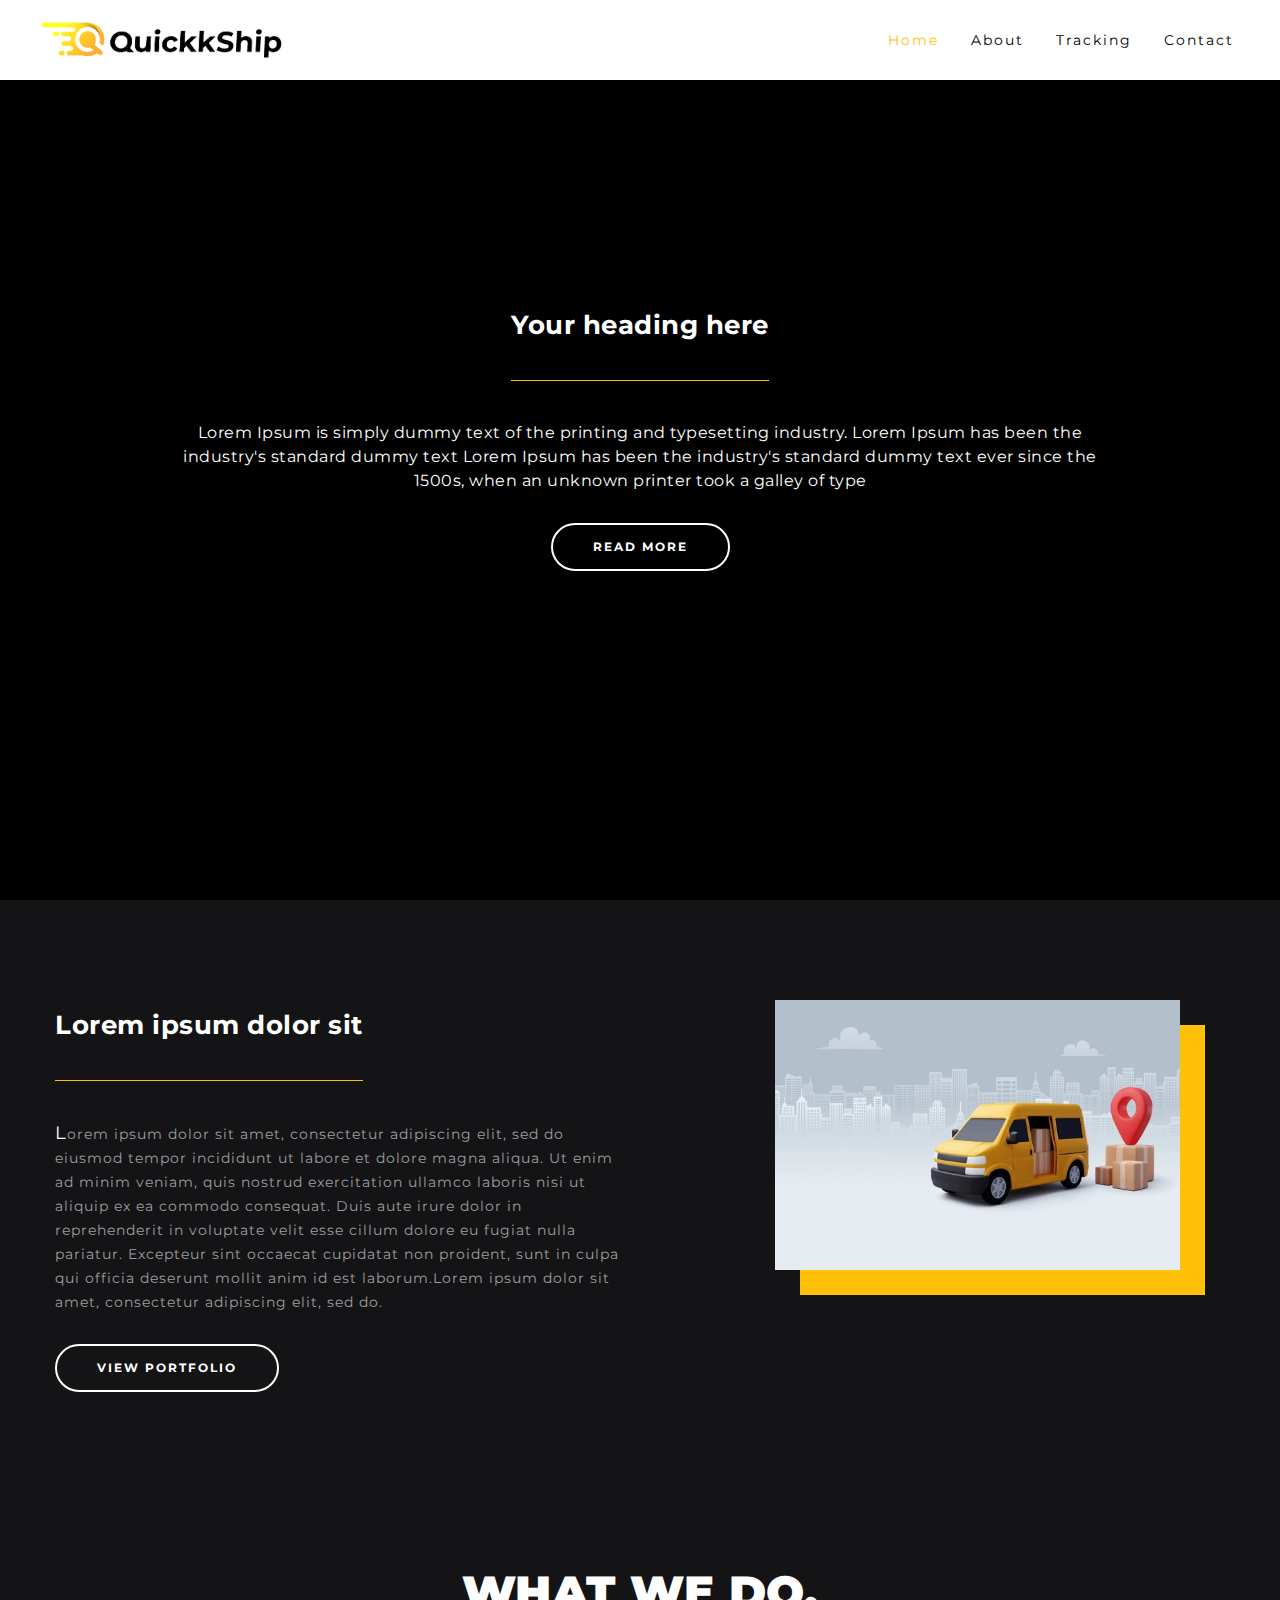
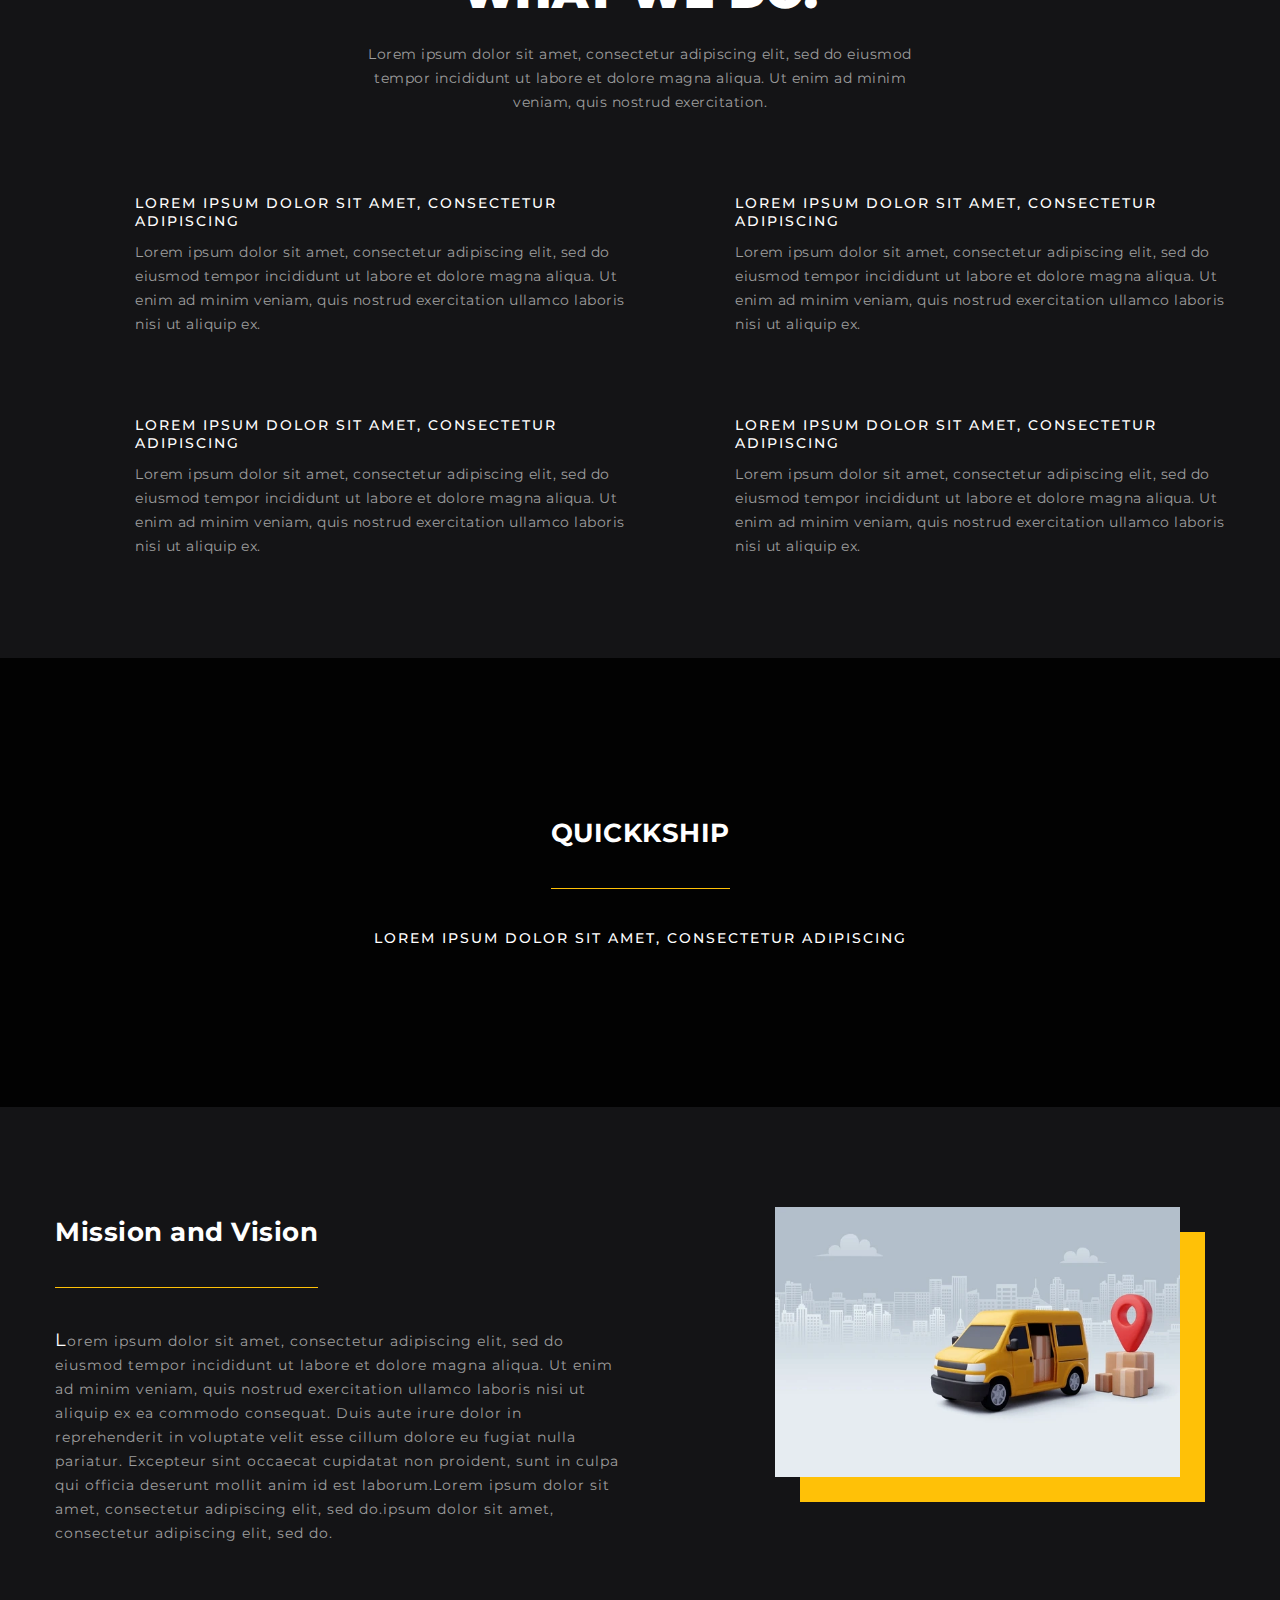
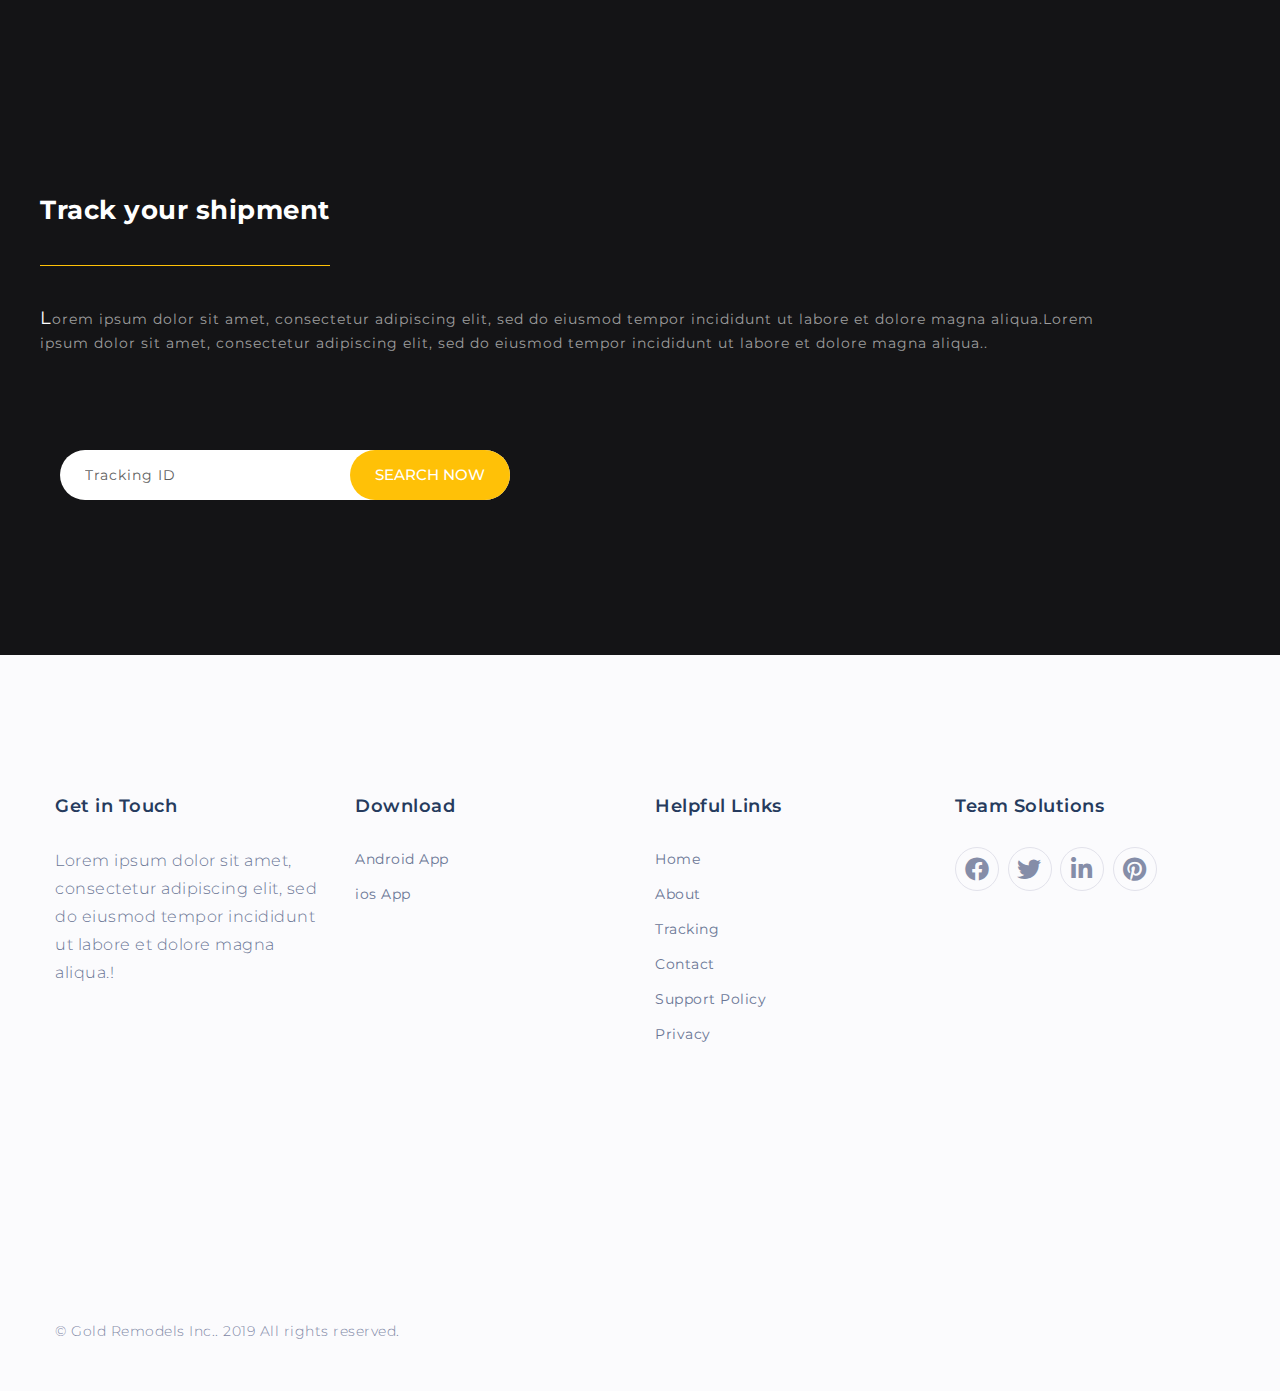
==== index.html @ 37277b3c "Add files via upload" ====
<!DOCTYPE html>
<!--[if (gte IE 9)|!(IE)]><!-->
<html lang="en">
<!--<![endif]-->
<head>
	<meta http-equiv="Content-Type" content="text/html; charset=UTF-8"/>
  <!-- =====  BASIC PAGE NEEDS  ===== -->
  <title>Huzaifa Shakeel</title>
	<link rel="canonical" href="https://html.lionode.com" />
  <!-- =====  SEO MATE  ===== -->
  <meta http-equiv="X-UA-Compatible" content="IE=edge" />
  <meta name="description" content="">
  <meta name="keywords" content="">
  <meta name="distribution" content="global">
  <meta name="revisit-after" content="2 Days">
  <meta name="robots" content="ALL">
  <meta name="rating" content="8 YEARS">
  <meta name="Language" content="en-us">
  <meta name="GOOGLEBOT" content="NOARCHIVE">
  <!-- =====  MOBILE SPECIFICATION  ===== -->
  <meta name="viewport" content="width=device-width, initial-scale=1, maximum-scale=1">
  <meta name="viewport" content="width=device-width">
  <!-- =====  CSS  ===== -->
  <link rel="stylesheet" href="https://cdnjs.cloudflare.com/ajax/libs/font-awesome/6.0.0-beta3/css/all.min.css">
  <link rel="stylesheet" type="text/css" href="jobado/layout/css/font-awesome.min.css" />
  <link rel="stylesheet" type="text/css" href="jobado/layout/css/bootstrap.css" />
  <link rel="stylesheet" type="text/css" href="jobado/layout/css/menu.css">
  <link rel="stylesheet" type="text/css" href="jobado/layout/css/style.css">
  <link rel="stylesheet" type="text/css" href="jobado/layout/css/color/style1.css" id="colors">
  <link rel="stylesheet" type="text/css" href="jobado/layout/css/animation.css">
  <link rel="stylesheet" type="text/css" href="jobado/layout/css/owl.carousel.css">
  <link rel="stylesheet" type="text/css" href="jobado/layout/css/mouse_position.css">
  <link href="assets/vendor/boxicons/css/boxicons.min.css" rel="stylesheet">
  <link rel="shortcut icon" href="jobado/layout/images/favicon.png">
  <link rel="apple-touch-icon" href="images/apple-touch-icon.png">
  <link rel="apple-touch-icon" sizes="72x72" href="images/apple-touch-icon-72x72.png">
  <link rel="apple-touch-icon" sizes="114x114" href="images/apple-touch-icon-114x114.png">
  <link href="assets/vendor/swiper/swiper-bundle.min.css" rel="stylesheet">
  
</head>
<body id="home, style= background-color: #141416;">
  <div class="wrapper", style="background-color: #141416;">
    <!-- =====  HEADER START  ===== -->
    <header id="header" style="background-color: white;">
      <div class="header navbar">
        <div class="container-fluid">
          <!-- Brand and toggle get grouped for better mobile display -->
          <div class="navbar-header pull-left"> <a class="navbar-brand" href="jobado/layout/index.html">  <img src="jobado/layout/images/png-03.png" alt="QuickkShip Logo" style="height: 60px"></a> </div>
          <!-- Collection of nav links, forms, and other content for toggling -->
          <div id="navbarCollapse" class="navbar-collapse navbar-right">
            <nav id="menu" class="collapse">
              <!-- Navigation Menu -->
              <ul class="nav">
                <li class="active"> <a href="#home", style="color: #ffc107;">Home</a></li>
                <li> <a href="about.html"  style="color: black;">About</a></li>
                <li> <a href="tracking.html"  style="color: black;">Tracking</a></li>
                <li> <a href="contact.html"  style="color: black;">Contact</a></li>
              </ul>
              <!--End Navigation Menu -->
            </nav>
          </div>
        </div>
      </div>
    </header>
   
    <!-- =====  HEADER END  ===== -->
    <!-- =====  BANNER STRAT  ===== -->
    <div class="banner2 large-header bg-color" id="large-header">
      <div class="banner-detail ">
        <div class="cd-intro">
          <div class="custom-box">
            <h2 class="about-heading mb_40 wow fadeInUp" data-wow-delay="0.2s">Your heading here</h2>
            <div class="text">
              Lorem Ipsum is simply dummy text of the printing and typesetting industry. Lorem Ipsum has been the industry's standard dummy text Lorem Ipsum has been the industry's standard dummy text ever since the 1500s, when an unknown printer took a galley of type
            </div>
              <a class="custom-btn custom-btns light mtb_30 wow fadeInUp" data-wow-delay="0.2s" href="#about" id="scrollToAbout"><span>Read more</span></a>
          </div>
       

          <!-- Your other HTML content -->
      
          <!-- JavaScript code for smooth scrolling -->
          <script>
              document.getElementById("scrollToAbout").addEventListener("click", function (event) {
                  event.preventDefault(); // Prevent the default behavior of jumping to the section
                  const target = document.querySelector("#about");
                  if (target) {
                      target.scrollIntoView({ behavior: "smooth" }); // Use smooth scroll behavior
                  }
              });
          </script>
        </div>
      </div>
    </div>
    <!-- =====  BANNER END  ===== -->
    
    <!-- =====  ABOUT START  ===== -->
    <section id="about" class="ptb_100">
      <div class="about">
        <div class="container">
          <div class="about-inner ">
            <div class="row">
              <div class="col-md-7">
                <div class="about-text">
                  <div class="about-heading-wrap">
                    <h2 class="about-heading mb_40 wow fadeInUp" data-wow-delay="0.2s">Lorem ipsum dolor sit</h2>
                  </div>
                  <p class="wow fadeInUp" data-wow-delay="0.3s">Lorem ipsum dolor sit amet, consectetur adipiscing elit, sed do eiusmod tempor incididunt ut labore et dolore magna aliqua. Ut enim ad minim veniam, quis nostrud exercitation ullamco laboris nisi ut aliquip ex ea commodo consequat. Duis aute irure dolor in reprehenderit in voluptate velit esse cillum dolore eu fugiat nulla pariatur. Excepteur sint occaecat cupidatat non proident, sunt in culpa qui officia deserunt mollit anim id est laborum.Lorem ipsum dolor sit amet, consectetur adipiscing elit, sed do.</p>
                  <a class="custom-btn custom-btns light mtb_30 wow fadeInUp" data-wow-delay="0.4s" type="button"  href="#portfolio" id="scrollToPortfolio"><span>View Portfolio</span></a>
                  <script>
                    document.getElementById("scrollToPortfolio").addEventListener("click", function (event) {
                        event.preventDefault(); // Prevent the default behavior of jumping to the section
                        const target = document.querySelector("#portfolio");
                        if (target) {
                            target.scrollIntoView({ behavior: "smooth" }); // Use smooth scroll behavior
                        }
                    });
                </script>
                </div>
              </div>
              <div class="col-md-5 wow fadeInUp" data-wow-delay="0.2s">
                <figure> <img src="jobado/layout/images/profilepic-2.jpg" alt="#"> </figure>
              </div>
            </div>
          </div>
        </div>
      </div>
    </section>
    <!-- =====  ABOUT END  ===== -->
    <!-- =====  FEATURES STRAT  ===== -->
    <div class="container pb_100">
      <div class="row">
        <div class="col-md-6 col-md-offset-3 text-center">
          <div class="heading-part">
            <h2 class="main_title mb_20 wow fadeInUp" data-wow-delay="0.2s">what we do.</h2>
            <p class=" wow fadeInUp" data-wow-delay="0.3s">Lorem ipsum dolor sit amet, consectetur adipiscing elit, sed do eiusmod tempor incididunt ut labore et dolore magna aliqua. Ut enim ad minim veniam, quis nostrud exercitation.</p>
          </div>
        </div>
      </div>
      <div class="row text-left">
        <div class="col-sm-6 mt_80">
          <div class="feature-i-left wow fadeInUp" data-wow-delay="0.3s">
            <div class="icon-right"><i class="icon ion-easel"></i></div>
            <h4 class="mb_10 title">Lorem ipsum dolor sit amet, consectetur adipiscing</h4>
            <p>Lorem ipsum dolor sit amet, consectetur adipiscing elit, sed do eiusmod tempor incididunt ut labore et dolore magna aliqua. Ut enim ad minim veniam, quis nostrud exercitation ullamco laboris nisi ut aliquip ex.</p>
          </div>
        </div>
        <div class="col-sm-6 mt_80">
          <div class="feature-i-left wow fadeInUp" data-wow-delay="0.3s">
            <div class="icon-right"><i class="icon ion-easel"></i></div>
            <h4 class="mb_10 title">Lorem ipsum dolor sit amet, consectetur adipiscing</h4>
            <p>Lorem ipsum dolor sit amet, consectetur adipiscing elit, sed do eiusmod tempor incididunt ut labore et dolore magna aliqua. Ut enim ad minim veniam, quis nostrud exercitation ullamco laboris nisi ut aliquip ex.</p>
          </div>
        </div>
        <div class="col-sm-6 mt_80">
          <div class="feature-i-left wow fadeInUp" data-wow-delay="0.4s">
            <div class="icon-right"><i class="icon ion-easel"></i></div>
            <h4 class="mb_10 title">Lorem ipsum dolor sit amet, consectetur adipiscing</h4>
            <p>Lorem ipsum dolor sit amet, consectetur adipiscing elit, sed do eiusmod tempor incididunt ut labore et dolore magna aliqua. Ut enim ad minim veniam, quis nostrud exercitation ullamco laboris nisi ut aliquip ex.</p>
          </div>
        </div>
        <div class="col-sm-6 mt_80">
          <div class="feature-i-left wow fadeInUp" data-wow-delay="0.5s">
            <div class="icon-right"><i class="icon ion-easel"></i></div>
            <h4 class="mb_10 title">Lorem ipsum dolor sit amet, consectetur adipiscing</h4>
            <p>Lorem ipsum dolor sit amet, consectetur adipiscing elit, sed do eiusmod tempor incididunt ut labore et dolore magna aliqua. Ut enim ad minim veniam, quis nostrud exercitation ullamco laboris nisi ut aliquip ex.</p>
          </div>
        </div>
       
       
       
      </div>
    </div>
    
    <!-- =====  FEATURES END  ===== -->
    <!-- =====  WORK WITH US STRAT  ===== -->
    <section class="text-center parallax ptb_100" data-source-url="jobado/layout/images/d.jpg">
      <div class="container">
          <div class="col-md-12 col-md-offset-0 col-sm-12 ptb_50">
            <h2 class="about-heading mb_40 wow fadeInUp" data-wow-delay="0.2s">QUICKKSHIP</h2>
            <h4 class="mb_10 title">Lorem ipsum dolor sit amet, consectetur adipiscing</h4>
          </div>
        </div>
      </div>
    </section>


    <section id="about" style="background-color: #141416;" class="ptb_100">
      <div class="about">
        <div class="container">
          <div class="about-inner ">
            <div class="row">
              <div class="col-md-7">
                <div class="about-text">
                  <div class="about-heading-wrap">
                    <h2 class="about-heading mb_40 wow fadeInUp" data-wow-delay="0.2s">Mission and Vision</h2>
                  </div>
                  <p class="wow fadeInUp" data-wow-delay="0.3s">Lorem ipsum dolor sit amet, consectetur adipiscing elit, sed do eiusmod tempor incididunt ut labore et dolore magna aliqua. Ut enim ad minim veniam, quis nostrud exercitation ullamco laboris nisi ut aliquip ex ea commodo consequat. Duis aute irure dolor in reprehenderit in voluptate velit esse cillum dolore eu fugiat nulla pariatur. Excepteur sint occaecat cupidatat non proident, sunt in culpa qui officia deserunt mollit anim id est laborum.Lorem ipsum dolor sit amet, consectetur adipiscing elit, sed do.ipsum dolor sit amet, consectetur adipiscing elit, sed do.</p>
                 
                </div>
              </div>
              <div class="col-md-5 wow fadeInUp" data-wow-delay="0.2s">
                <figure> <img src="jobado/layout/images/profilepic-2.jpg" alt="#"> </figure>
              </div>
            </div>
          </div>
        </div>
      </div>
    </section>


    <section id="about" style="background-color: #141416;" class="ptb_100">
      <div class="about">
        <div class="container">
          <div class="about-inner ">
            <div class="row">
              <div class="col-md-16">
                <div class="about-text">
                  <div class="about-heading-wrap">
                    <h2 class="about-heading mb_40 wow fadeInUp" data-wow-delay="0.2s">Track your shipment</h2>
                  </div>
                  <p>Lorem ipsum dolor sit amet, consectetur adipiscing elit, sed do eiusmod tempor incididunt ut labore et dolore magna aliqua.Lorem ipsum dolor sit amet, consectetur adipiscing elit, sed do eiusmod tempor incididunt ut labore et dolore magna aliqua..</p>
                </div>
              </div>
              <div class="main-banner">
                  <div class="caption header-text">
                    <div class="search-input" style="padding-left: 20px; padding-right: 20px;">
                      <form id="search" action="#">
                        <a href="tracking.html">
                        <input type="text" placeholder="Tracking ID" id='searchText' name="searchKeyword" onkeypress="handle" />
                        </a>
                        <button type="submit" style="background-color: #ffc107;" id="searchhipment">Search Now</button>
                      </form>
                    </div>
                  </div>
                   
              </div>
            </div>
          </div>
        </div>
      </div>
    </section>


   

    <footer class="new_footer_area bg_color">
      <div class="new_footer_top">
          <div class="container">
              <div class="row">
                  <div class="col-lg-3 col-md-6">
                      <div class="f_widget company_widget wow fadeInLeft" data-wow-delay="0.2s" style="visibility: visible; animation-delay: 0.2s; animation-name: fadeInLeft;">
                          <h3 class="f-title f_600 t_color f_size_18" style="padding-top: 20px;">Get in Touch</h3>
                          <p>Lorem ipsum dolor sit amet, consectetur adipiscing elit, sed do eiusmod tempor incididunt ut labore et dolore magna aliqua.!</p>
                         
                      </div>
                  </div>
                  <div class="col-lg-3 col-md-6">
                      <div class="f_widget about-widget pl_70 wow fadeInLeft" data-wow-delay="0.4s" style="visibility: visible; animation-delay: 0.4s; animation-name: fadeInLeft;">
                          <h3 class="f-title f_600 t_color f_size_18" style="padding-top: 20px;">Download</h3>
                          <ul class="list-unstyled f_list">
                              <li><a href="#">Android App</a></li>
                              <li><a href="#">ios App</a></li>
                          </ul>
                      </div>
                  </div>
                  <div class="col-lg-3 col-md-6">
                      <div class="f_widget about-widget pl_70 wow fadeInLeft" data-wow-delay="0.6s" style="visibility: visible; animation-delay: 0.6s; animation-name: fadeInLeft;">
                          <h3 class="f-title f_600 t_color f_size_18" style="padding-top: 20px;">Helpful Links</h3>
                          <ul class="list-unstyled f_list">
                              <li><a href="#">Home</a></li>
                              <li><a href="#">About</a></li>
                              <li><a href="#">Tracking</a></li>
                              <li><a href="#">Contact</a></li>
                              <li><a href="#">Support Policy</a></li>
                              <li><a href="#">Privacy</a></li>
                          </ul>
                      </div>
                  </div>
                  <div class="col-lg-3 col-md-6" >
                      <div class="f_widget social-widget pl_70 wow fadeInLeft" data-wow-delay="0.8s" style="visibility: visible; animation-delay: 0.8s; animation-name: fadeInLeft;">
                          <h3 class="f-title f_600 t_color f_size_18" style="padding-top: 20px;">Team Solutions</h3>
                          <div class="f_social_icon">
                              <a href="#" class="fab fa-facebook"></a>
                              <a href="#" class="fab fa-twitter"></a>
                              <a href="#" class="fab fa-linkedin"></a>
                              <a href="#" class="fab fa-pinterest"></a>
                          </div>
                      </div>
                  </div>
              </div>
          </div>
          <div class="footer_bg">
              <div class="footer_bg_one"></div>
              <div class="footer_bg_two"></div>
          </div>
      </div>
      <div class="footer_bottom">
          <div class="container">
              <div class="row align-items-center">
                  <div class="col-lg-6 col-sm-7">
                      <p class="mb-0 f_400">© Gold Remodels Inc.. 2019 All rights reserved.</p>
                  </div>
              </div>
          </div>
      </div>
    </footer>
    
    <!-- =====  FOOTER END  ===== -->
  <!-- =====  WRAPPER END  ===== -->
  <!-- =====  SCRIPT START  ===== -->
  <script src="jobado/layout/js/jQuery_v3.1.1.min.js"></script>
  <script src="jobado/layout/js/owl.carousel.min.js"></script>
  <script src="jobado/layout/js/bootstrap.min.js"></script>
  <script src="jobado/layout/js/isotope.pkgd.min.js"></script>
  <script src="jobado/layout/js/letters-type.js"></script>
  <script src="jobado/layout/js/menu.js"></script>
  <script src="jobado/layout/js/custom.js"></script>
  <script src="jobado/layout/js/circle-progress.js"></script>
  <script src="jobado/layout/js/circle-progress-examples.js"></script>
  <script src="jobado/layout/js/map.js"></script>
  <script src="jobado/layout/js/parallax.js"></script>
  <script src="jobado/layout/js/wow.js"></script>
  <script src="jobado/layout/js/mail.js"></script>
  <script src="jobado/layout/js/mouse_position.js"></script>
  <script src="assets/vendor/aos/aos.js"></script>
  <script src="assets/vendor/bootstrap/js/bootstrap.bundle.min.js"></script>
  <script src="assets/vendor/glightbox/js/glightbox.min.js"></script>
  <script src="assets/vendor/isotope-layout/isotope.pkgd.min.js"></script>
  <script src="assets/vendor/swiper/swiper-bundle.min.js"></script>
  <!-- =====  SCRIPT END  ===== -->
  <script src="assets/js/main.js"></script>
</html>
---- jobado/layout/css/menu.css ----
#menu, #menu ul, #menu ul li, #menu ul li a, #menu #menu-button {
	margin: 0;
	padding: 0;
	border: 0;
	list-style: none;
	line-height: 1;
	display: block;
	position: relative;
	-webkit-box-sizing: border-box;
	-moz-box-sizing: border-box;
	box-sizing: border-box;
	transition: all 0.4s ease-in-out 0s;
	-webkit-transition: all 0.4s ease-in-out 0s;
	-moz-transition: all 0.4s ease-in-out 0s;
	-o-transition: all 0.4s ease-in-out 0s;
}
#menu:after,  #menu > ul:after {
	content: ".";
	display: block;
	clear: both;
	visibility: hidden;
	line-height: 0;
	height: 0;
}
#menu #menu-button {
	display: none;
}
#menu {
	position: static;
	float: right;
	padding-top: 0;
}
#menu ul li .nav-dropdown-level-1 {
	-webkit-transition: all 0.4s ease;
	-moz-transition: all 0.4s ease;
	-ms-transition: all 0.4s ease;
	-o-transition: all 0.4s ease;
	transition: all 0.4s ease;
}
#menu > ul > li {
	float: left;
}
#menu.align-center > ul {
	font-size: 0;
	text-align: center;
}
#menu.align-center > ul > li {
	display: inline-block;
	float: none;
}
#menu.align-center ul ul {
	text-align: left;
}
#menu.align-right > ul > li {
	float: right;
}
#menu.align-right ul ul {
	text-align: right;
}
#menu > ul > li > a {
	padding: 23px 16px;
	letter-spacing: 2px;
	text-decoration: none;
	color: #fff;
	transition: all 0.25s ease 0s;
	-webkit-transition: all 0.25s ease 0s;
	-moz-transition: all 0.25s ease 0s;
	-o-transition: all 0.25s ease 0s;
	outline: none;
}
.header.sticky #menu ul ul li a, .header #menu ul ul li a, #menu ul ul li a {
	padding: 10px 20px;
	color: #999;
	letter-spacing: 1px;
	outline: none;
}
#menu ul li:hover a, .header.sticky #menu ul ul > li:hover > a, .header.sticky #menu ul > li:hover > a, #menu > ul > li.active > a {
	color: #ffc107;
}
/*#menu > ul > li.nav-has-sub > a {
  padding-right: 25px;
}*/
/*#menu > ul > li.nav-has-sub > a::after {
  position: absolute;
  top: 21px;
  right: 10px;
  width: 4px;
  height: 4px;
  border-bottom: 1px solid #323232;
  border-right: 1px solid #323232;
  content: "";
  -webkit-transform: rotate(45deg);
  -moz-transform: rotate(45deg);
  -ms-transform: rotate(45deg);
  -o-transform: rotate(45deg);
  transform: rotate(45deg);
  -webkit-transition: border-color 0.2s ease;
  -moz-transition: border-color 0.2s ease;
  -ms-transition: border-color 0.2s ease;
  -o-transition: border-color 0.2s ease;
  transition: border-color 0.2s ease;
}*/
#menu > ul > li.nav-has-sub:hover > a::after {
	border-color: #000;
}
#menu ul ul {
	position: absolute;
	left: -9999px;
	opacity: 0;
	-webkit-transition: all 0.4s ease;
	-moz-transition: all 0.4s ease;
	-ms-transition: all 0.4s ease;
	-o-transition: all 0.4s ease;
	transition: all 0.4s ease;
	top: 130%;
	visibility: hidden;
}
#menu li:hover > ul {
	left: auto;
	opacity: 1;
	top: 100%;
	visibility: visible;
	z-index: 2;
}
#menu li:hover ul.nav-dropdown-level-2 {
	top: 0;
}
#menu.align-right li:hover > ul {
	right: 0;
}
#menu ul ul ul {
	margin-left: 100%;
	top: 0;
}
#menu .nav-dropdown-level-1, #menu .nav-dropdown-level-2 {
	padding-top: 10px;
	padding-bottom: 10px;
	background: rgba(254,254,254,0.97);
}
#menu li:hover ul.nav-dropdown-level-2 {
	top: -10px;
}
#menu.align-right ul ul ul {
	margin-left: 0;
	margin-right: 100%;
}
/*#menu ul ul li {
  height: 0;
  -webkit-transition: height .2s ease;
  -moz-transition: height .2s ease;
  -ms-transition: height .2s ease;
  -o-transition: height .2s ease;
  transition: height .2s ease;
}*/
/*#menu ul li:hover > ul > li {
  height: 32px;
}*/
#menu ul ul li a {
	padding: 10px 20px;
	width: 225px;
	text-decoration: none;
	color: #fff;
	-webkit-transition: color .2s ease;
	-moz-transition: color .2s ease;
	-ms-transition: color .2s ease;
	-o-transition: color .2s ease;
	transition: color .2s ease;
}
#menu ul ul li:hover > a,  #menu ul ul li a:hover {
	color: #000;
}
#menu ul ul li.nav-has-sub > a::after {
	font-family: fontawesome;
	position: absolute;
	right: 15px;
	width: 5px;
	content: "\f105";
}
#menu.align-right ul ul li.nav-has-sub > a::after {
	right: auto;
	left: 10px;
	border-bottom: 0;
	border-right: 0;
	border-top: 1px solid #000;
	border-left: 1px solid #000;
}
#menu ul ul li.nav-has-sub:hover > a::after {
	border-color: #000;
}
.showleft {
	right: 100% !important;
}
 @media all and (max-width: 991px) {
#menu {
	width: auto;
	margin:0;
}
#menu ul {
	opacity: 0;
	left: 0;
	width: 100%;
	background: #fff;
	overflow: auto;
	position: fixed;
	top: 80px;
	z-index: 2;
	transition: all 0.4s ease-in-out 0s;
	-webkit-transition: all 0.4s ease-in-out 0s;
	-moz-transition: all 0.4s ease-in-out 0s;
	-o-transition: all 0.4s ease-in-out 0s;
	height: calc(100% - 64px);/*padding-top:65px !important;*/
}
#menu ul.open {
	opacity: 1;
	transition: all 0.4s ease-in-out 0s;
	-webkit-transition: all 0.4s ease-in-out 0s;
	-moz-transition: all 0.4s ease-in-out 0s;
	-o-transition: all 0.4s ease-in-out 0s;

}
#menu > ul > li > a {
	color: #323232 !important;
}
#menu .nav-dropdown-level-1, #menu .nav-dropdown-level-2 {
	padding-top: 0px;
	padding-bottom: 0px;
	background: #f7f7f7;
}
#menu li:hover > ul, #menu li:hover ul.nav-dropdown-level-2 {
	top: auto;
}
#menu ul ul {
	opacity: 1;
	visibility: visible;
}
#menu > ul > li > a, .header.sticky #menu > ul > li > a {
	padding: 20px 16px;
}
#menu.align-center > ul,  #menu.align-right ul ul {
	text-align: left;
}
#menu ul li,  #menu ul ul li,  #menu ul li:hover > ul > li {
	width: 100%;
	height: auto;
	border-top: 1px solid #eee;
}
#menu ul li a,  #menu ul ul li a {
	width: 100%;
}
#menu > ul > li,  #menu.align-center > ul > li,  #menu.align-right > ul > li {
	float: none;
	display: block;
	max-width: 750px;
	margin-left: auto;
	margin-right: auto;
}
#menu ul ul li a {
	padding: 20px 20px 20px 30px;
	color: #323232;
	background: none;
}
.header.sticky #menu ul ul li a, .header #menu ul ul li a {
	padding: 20px 20px 20px 30px;
	color: #323232;
}
.header.sticky #menu ul ul ul li a, .header #menu ul ul ul li a {
	padding: 20px 20px 20px 45px;
}
#menu ul ul li:hover > a,  #menu ul ul li a:hover {
	color: #000;
}
#menu ul ul ul li a {
	padding-left: 40px;
}
#menu ul ul,  #menu ul ul ul {
	position: relative;
	left: 0;
	right: auto;
	width: 100%;
	margin: 0;
}
#menu > ul > li.nav-has-sub > a::after,  #menu ul ul li.nav-has-sub > a::after {
	display: none;
}
#menu-line {
	display: none;
}
#menu #menu-button {
	display: inline-block;
	padding: 20px 0;
	margin-left: 15px;
	color: #323232;
	cursor: pointer;
	z-index: 2;
	float: left;
}
#menu #menu-button a{
	font-size: 20px;
	color: #fff;
}
#menu .submenu-button {
	position: absolute;
	z-index: 10;
	right: 0;
	top: 0;
	display: block;
	height: 52px;
	width: 52px;
	cursor: pointer;
}
#menu .submenu-button::after {
	content: '';
	position: absolute;
	top: 21px;
	left: 26px;
	display: block;
	width: 1px;
	height: 11px;
	background: #323232;
	z-index: 99;
}
#menu .submenu-button::before {
	content: '';
	position: absolute;
	left: 21px;
	top: 26px;
	display: block;
	width: 11px;
	height: 1px;
	background: #323232;
	z-index: 99;
}
#menu .submenu-button.submenu-opened:after {
	display: none;
}
}
---- jobado/layout/css/style.css ----
/*------------------------------------------------------------------

Project:		Jobado Portfolio
Version:		1.1
Last change:	‎29/9/‎2017
Created by: 	Lionode

-------------------------------------------------------------------*/

/* -----  Google Font  -----*/
@import url('https://fonts.googleapis.com/css?family=Montserrat:300,400,500,700,900');

/* -----  ionicons Font  -----*/
@import url("ionicons.min.css");

/* =====  INDEX OF STYLES =====

01 ===== BASIC  =====
  1.1 General
  1.2 Color Swicher
  1.3 Parallax 
  1.4 Typography   
  1.5 Spacing    
  1.6 Button
  1.7 Services
  1.8 Tab
  1.9 Progress Bars
  1.10 Inputs 
  
02 ===== HEADER ===== 
  2.1 Header
  2.2 Navbar
  
03 ===== CONTANT =====
  3.1 Banner
  3.2 Portfolio
  3.3 Blog
  3.4 Client
  3.5 About Us Page
  3.6 Team
  3.7 Contact Us
  3.8 map
  
04 ===== FOOTER =====*/

/* ----------------------------------------------
	BASIC
	1.1 General  
----------------------------------------------- */
body, html {
    height: 100%;
    margin: 0;
    padding: 0;
}
body {
    line-height: 24px;
    color: #9E9E9E;
    font-size: 14px;
    font-family: 'Montserrat', sans-serif;
    font-weight: 400;
    letter-spacing: 0.5px;
    background: #141416;
}
::-moz-selection {
    background-color: #1A1A1A;
    color: #FFF;
}
::selection {
    background-color: #1A1A1A;
    color: #FFF;
}
img {
    height: auto;
    max-width: 100%;
    border: none;
    outline: none;
    transition: all 0.4s ease 0s;
    -moz-transition: all 0.4s ease 0s;
    -webkit-transition: all 0.4s ease 0s;
    -o-transition: all 0.4s ease 0s;
}
ul li {
    list-style: none;
}
br {
    font-size: 0;
    line-height: 0;
}
hr {
    margin-bottom: 0px;
    margin-top: 0px;
    border-top: 1px solid #000;
    border-bottom: none;
    border-left: none;
    border-right: none;
}
.shop-detail hr {
    border-top: 1px solid #ccc;
}
ul {
    list-style: none;
    padding-left: 0px;
    margin-bottom: 0;
}
.bg-dark {
    background: #121212;
    color: #fff;
}
.light {
    color: #fff !important;
}
.red {
    color: #ffc107 !important;
}
.dark {
    color: #000 !important;
}

/* loader */

.cssload-container {
    position: fixed;
    z-index: 10000;
    width: 100%;
    height: 100%;
    top: 0;
    left: 0;
    display: -webkit-box;
    display: -ms-flexbox;
    display: flex;
    -webkit-box-align: center;
    -ms-flex-align: center;
    align-items: center;
    -webkit-box-pack: center;
    -ms-flex-pack: center;
    justify-content: center;
    transition: all .5s ease-out;
    background: #000;
}
.cssload-circle-1 {
    height: 117px;
    width: 117px;
    background: rgb(97, 46, 141);
}
.cssload-circle-2 {
    height: 97px;
    width: 97px;
    background: rgb(194, 34, 134);
}
.cssload-circle-3 {
    height: 78px;
    width: 78px;
    background: rgb(234, 34, 94);
}
.cssload-circle-4 {
    height: 58px;
    width: 58px;
    background: rgb(237, 91, 53);
}
.cssload-circle-5 {
    height: 39px;
    width: 39px;
    background: rgb(245, 181, 46);
}
.cssload-circle-6 {
    height: 19px;
    width: 19px;
    background: rgb(129, 197, 64);
}
.cssload-circle-7 {
    height: 10px;
    width: 10px;
    background: rgb(0, 163, 150);
}
.cssload-circle-8 {
    height: 5px;
    width: 5px;
    background: rgb(22, 116, 188);
}
.cssload-circle-1, .cssload-circle-2, .cssload-circle-3, .cssload-circle-4, .cssload-circle-5, .cssload-circle-6, .cssload-circle-7, .cssload-circle-8 {
    border-bottom: none;
    border-radius: 50%;
    -o-border-radius: 50%;
    -ms-border-radius: 50%;
    -webkit-border-radius: 50%;
    -moz-border-radius: 50%;
    box-shadow: 1px 1px 1px rgba(0, 0, 0, 0.1);
    -o-box-shadow: 1px 1px 1px rgba(0, 0, 0, 0.1);
    -ms-box-shadow: 1px 1px 1px rgba(0, 0, 0, 0.1);
    -webkit-box-shadow: 1px 1px 1px rgba(0, 0, 0, 0.1);
    -moz-box-shadow: 1px 1px 1px rgba(0, 0, 0, 0.1);
    animation-name: cssload-spin;
    -o-animation-name: cssload-spin;
    -ms-animation-name: cssload-spin;
    -webkit-animation-name: cssload-spin;
    -moz-animation-name: cssload-spin;
    animation-duration: 4600ms;
    -o-animation-duration: 4600ms;
    -ms-animation-duration: 4600ms;
    -webkit-animation-duration: 4600ms;
    -moz-animation-duration: 4600ms;
    animation-iteration-count: infinite;
    -o-animation-iteration-count: infinite;
    -ms-animation-iteration-count: infinite;
    -webkit-animation-iteration-count: infinite;
    -moz-animation-iteration-count: infinite;
    animation-timing-function: linear;
    -o-animation-timing-function: linear;
    -ms-animation-timing-function: linear;
    -webkit-animation-timing-function: linear;
    -moz-animation-timing-function: linear;
}
@keyframes cssload-spin {
    from {
        transform: rotate(0deg);
    }
    to {
        transform: rotate(360deg);
    }
}
@-o-keyframes cssload-spin {
    from {
        -o-transform: rotate(0deg);
    }
    to {
        -o-transform: rotate(360deg);
    }
}
@-ms-keyframes cssload-spin {
    from {
        -ms-transform: rotate(0deg);
    }
    to {
        -ms-transform: rotate(360deg);
    }
}
@-webkit-keyframes cssload-spin {
    from {
        -webkit-transform: rotate(0deg);
    }
    to {
        -webkit-transform: rotate(360deg);
    }
}
@-moz-keyframes cssload-spin {
    from {
        -moz-transform: rotate(0deg);
    }
    to {
        -moz-transform: rotate(360deg);
    }
}

/* ----------------------------------------------
	1.2 Color Swicher  
----------------------------------------------- */

#colors-switcher {
    background: #fff none repeat scroll 0 0;
    box-shadow: 0 0px 5px 0 rgba(0, 0, 0, 0.2);
    left: 0;
    position: fixed;
    top: 25%;
    width: 160px;
    z-index: 2;
}
#colors-switcher div {
    padding: 12px
}
#colors-switcher h2 {
    color: #333;
    font-size: 14px;
    font-weight: 400;
    margin-bottom: 0;
    margin-right: 0;
    margin-top: 0;
    padding: 10px 4px 0px;
    text-align: center;
    text-transform: capitalize;
}
#colors-switcher h2 a {
    background-color: #ffc107;
    display: block;
    height: 40px;
    position: absolute;
    right: -40px;
    top: 0;
    width: 40px;
}
#colors-switcher h2 a i {
    position: absolute;
    font-size: 20px;
    color: #fff;
    left: 10px;
    top: 10px;
}
.colors {
    padding-left: 7px
}
.colors {
    margin: 0px 0px 10px 0px;
    list-style: none;
    overflow: hidden;
}
.colors li {
    float: left
}
.colors li a {
    cursor: pointer;
    display: block;
    height: 20px;
    width: 20px;
    margin: 5px;
}
.style1 {
    background: #000000 none repeat scroll 0 0;
}
.style2 {
    background: #F44336 none repeat scroll 0 0;
}
.style3 {
    background: #E91E63 none repeat scroll 0 0;
}
.style4 {
    background: #9C27B0 none repeat scroll 0 0;
}
.style5 {
    background: #673AB7 none repeat scroll 0 0;
}
.style6 {
    background: #3F51B5 none repeat scroll 0 0;
}
.style7 {
    background: #2196F3 none repeat scroll 0 0;
}
.style8 {
    background: #03A9F4 none repeat scroll 0 0;
}
.style9 {
    background: #00BCD4 none repeat scroll 0 0;
}
.style10 {
    background: #009688 none repeat scroll 0 0;
}
.style11 {
    background: #4CAF50 none repeat scroll 0 0;
}
.style12 {
    background: #795548 none repeat scroll 0 0;
}
.style13 {
    background: linear-gradient(135deg, #667eea, #764ba2);
}
.style14 {
    background: linear-gradient(135deg, #30cfd0, #330867);
}
.style15 {
    background: linear-gradient(135deg, #2af598, #009efd);
}
.style16 {
    background: linear-gradient(135deg, #09203f, #537895);
}
.style17 {
    background: linear-gradient(135deg, #00b09b, #96c93d);
}
.style18 {
    background: linear-gradient(135deg, #03001e, #7303c0, #ec38bc);
}
.style19 {
    background: linear-gradient(135deg, #070000, #4c0001, #070000);
}
.style20 {
    background: linear-gradient(135deg, #8E0E00, #1F1C18);
}
.colors li a.active {
    box-shadow: 0 0 0px 2px #fff
}

/* ----------------------------------------------
	1.3 Parallax  
----------------------------------------------- */

.parallax {
    height: auto;
    overflow: hidden;
    position: relative;
}
.parallax::before {
    content: "";
    opacity: 0.9;
    position: absolute;
    left: 0;
    right: 0;
    top: 0;
    bottom: 0;
}

/* ----------------------------------------------
	1.4 Typography  
----------------------------------------------- */

a {
    cursor: pointer;
    text-decoration: none;
    color: #999999;
    transition: all 0.25s ease 0s;
    -moz-transition: all 0.25s ease 0s;
    -webkit-transition: all 0.25s ease 0s;
    -o-transition: all 0.25s ease 0s;
}
a:hover, a:focus {
    color: #ffc107 !important;
    text-decoration: none;
    transition: all 0.25s ease 0s;
    -moz-transition: all 0.25s ease 0s;
    -webkit-transition: all 0.25s ease 0s;
    -o-transition: all 0.25s ease 0s;
}
a, a:focus, a:active, a:link, img {
    outline: none;
    text-decoration: none;
}
p {
    margin: 0;
    padding: 0;
}
h1, h2, h3, h4, h5, h6, h1 a, h2 a, h3 a, h4 a, h5 a, h6 a {
    color: #fff;
    font-family: 'Montserrat', sans-serif;
    margin-top: 0px;
    margin-bottom: 0px;
}
h1 {
    font-size: 36px;
    line-height: 42px;
}
h2 {
    font-size: 26px;
    line-height: 26px;
}
h3 {
    font-size: 22px;
    line-height: 22px;
}
h4 {
    font-size: 18px;
    line-height: 18px;
}
h5 {
    font-size: 16px;
    line-height: 16px;
}
h6 {
    font-size: 14px;
    line-height: 14px;
}
.box-holder {
    margin-left: 15px;
    margin-right: 15px;
}
.capitalize {
    text-transform: capitalize;
}

/* ----------------------------------------------
	1.5 Spacing  
----------------------------------------------- */


/* =====  margin top  ===== */

.mtblr_20 {
    margin: 20px;
}
.mt_0 {
    margin-top: 0;
}
.mt_10 {
    margin-top: 10px;
}
.mt_20 {
    margin-top: 20px;
}
.mt_30 {
    margin-top: 30px;
}
.mt_40 {
    margin-top: 40px;
}
.mt_50 {
    margin-top: 50px;
}
.mt_60 {
    margin-top: 60px;
}
.mt_70 {
    margin-top: 70px;
}
.mt_80 {
    margin-top: 80px;
}
.mt_90 {
    margin-top: 90px;
}
.mt_100 {
    margin-top: 100px;
}

/* =====  margin bottom  ===== */

.mb_0 {
    margin-bottom: 0;
}
.mb_10 {
    margin-bottom: 10px;
}
.mb_20 {
    margin-bottom: 20px;
}
.mb_30 {
    margin-bottom: 30px;
}
.mb_40 {
    margin-bottom: 40px;
}
.mb_50 {
    margin-bottom: 50px;
}
.mb_60 {
    margin-bottom: 60px;
}
.mb_70 {
    margin-bottom: 70px;
}
.mb_80 {
    margin-bottom: 80px;
}
.mb_90 {
    margin-bottom: 90px;
}
.mb_100 {
    margin-bottom: 100px;
}

/* =====  margin top bottom ===== */

.mtb_10 {
    margin-top: 10px;
    margin-bottom: 10px;
}
.mtb_20 {
    margin-top: 20px;
    margin-bottom: 20px;
}
.mtb_30 {
    margin-top: 30px;
    margin-bottom: 30px;
}
.mtb_40 {
    margin-top: 40px;
    margin-bottom: 40px;
}
.mtb_50 {
    margin-top: 50px;
    margin-bottom: 50px;
}
.mtb_60 {
    margin-top: 60px;
    margin-bottom: 60px;
}
.mtb_70 {
    margin-top: 70px;
    margin-bottom: 70px;
}
.mtb_80 {
    margin-top: 80px;
    margin-bottom: 80px;
}
.mtb_90 {
    margin-top: 90px;
    margin-bottom: 90px;
}
.mtb_100 {
    margin-top: 100px;
    margin-bottom: 100px;
}

/* =====  padding  ===== */

.no-padding {
    padding: 0;
}

/* =====  padding top ===== */

.pt_10 {
    padding-top: 10px;
}
.pt_20 {
    padding-top: 20px;
}
.pt_30 {
    padding-top: 30px;
}
.pt_40 {
    padding-top: 40px;
}
.pt_50 {
    padding-top: 50px;
}
.pt_60 {
    padding-top: 60px;
}
.pt_70 {
    padding-top: 70px;
}
.pt_80 {
    padding-top: 80px;
}
.pt_90 {
    padding-top: 90px;
}
.pt_100 {
    padding-top: 100px;
}

/* =====  padding bottom ===== */

.pb_10 {
    padding-bottom: 10px;
}
.pb_20 {
    padding-bottom: 20px;
}
.pb_30 {
    padding-bottom: 30px;
}
.pb_40 {
    padding-bottom: 40px;
}
.pb_50 {
    padding-bottom: 50px;
}
.pb_60 {
    padding-bottom: 60px;
}
.pb_70 {
    padding-bottom: 70px;
}
.pb_80 {
    padding-bottom: 80px;
}
.pb_90 {
    padding-bottom: 90px;
}
.pb_100 {
    padding-bottom: 100px;
}

/* =====  padding top bottom ===== */

.ptb_10 {
    padding-top: 10px;
    padding-bottom: 10px;
}
.ptb_20 {
    padding-top: 20px;
    padding-bottom: 20px;
}
.ptb_30 {
    padding-top: 30px;
    padding-bottom: 30px;
}
.ptb_40 {
    padding-top: 40px;
    padding-bottom: 40px;
}
.ptb_50 {
    padding-top: 50px;
    padding-bottom: 50px;
}
.ptb_60 {
    padding-top: 60px;
    padding-bottom: 60px;
}
.ptb_70 {
    padding-top: 70px;
    padding-bottom: 70px;
}
.ptb_80 {
    padding-top: 80px;
    padding-bottom: 80px;
}
.ptb_90 {
    padding-top: 90px;
    padding-bottom: 90px;
}
.ptb_100 {
    padding-top: 100px;
    padding-bottom: 100px;
}

/* =====  button  =====*/

.btn {
    border-radius: 0;
    text-transform: uppercase;
}
.btn:hover, .btn:focus, .btn.focus {
    color: #999;
    text-decoration: none;
}
.btn-link {
    color: #000;
    border-bottom: 1px solid;
    padding: 0 0 10px;
    letter-spacing: 0;
}
.custom-btn {
    padding: 10px 40px;
    font-family: 'Montserrat', sans-serif;
    font-weight: 700;
    background: transparent;
    outline: none !important;
    cursor: pointer;
    transition: all 0.3s ease;
    position: relative;
    text-transform: uppercase;
    letter-spacing: 2px;
    font-size: 12px;
    display: inline-block;
    z-index: 0;
    color: #000;
}

/* ----------------------------------------------
	1.6 Button  
----------------------------------------------- */


/* =====  custom-btns  =====*/

.custom-btns {
    border: 2px solid #000;
    border-radius: 40px;
}
.custom-btns.light {
    border: 2px solid #fff;
    border-radius: 40px;
}
.custom-btns:after {
    position: absolute;
    content: "";
    width: 100%;
    height: 0;
    bottom: 0;
    left: 0;
    z-index: -1;
    background: #000;
    transition: all 0.3s ease;
    border-radius: 38px;
}
.custom-btns.light:after {
    background: #fff;
    
}
.custom-btns:hover {
    color: #fff;
}
.custom-btns.light:hover {
    color: #000 !important;
}
.custom-btns:hover:after {
    top: 0;
    height: 100%;
}

/* ----------------------------------------------
	1.7 Services 
----------------------------------------------- */

.service:hover h4 {
    color: #ffc107;
}

/* =====  Icon  =====*/

i.left {
    margin-right: 10px;
}
i.right {
    margin-left: 10px;
}
.icon-top i, .icon-right i, .icon-left i {
    color: #ffc107;
    font-size: 40px;
}
.feature-i-left {
    padding-left: 80px;
}
.feature-i-right {
    padding-right: 80px;
}
.feature-i-left, .feature-i-right {
    display: inline-block;
    position: relative;
}
.icon-left, .icon-right {
    display: inline-block;
    position: absolute;
    text-align: center;
    width: 30px;
    height: 100%;
}
.icon-left {
    right: 0;
}
.icon-right {
    left: 0;
}
.icon-left:after, .icon-right:after {
    position: absolute;
    content: "";
    width: 100%;
    height: 0;
    bottom: 0;
    left: 0;
    z-index: -1;
    background: #000;
    transition: all 0.3s ease;
}
.custom-btns.light:after {
    background: #fff;
}

/* ----------------------------------------------
	1.8 Tabs 
----------------------------------------------- */

.nav>li>a {
    padding: 7px 15px;
}

/* ----------------------------------------------
	1.9 Progress Bars 
----------------------------------------------- */

.progress-title {
    font-size: 16px;
    font-weight: 700;
    color: #011627;
    margin: 0 0 20px;
}
.progress {
    height: 10px;
    background: #cbcbcb;
    border-radius: 0;
    box-shadow: none;
    margin-bottom: 30px;
    overflow: visible;
}
.progress .progress-bar {
    box-shadow: none;
    position: relative;
    -webkit-animation: animate-positive 2s;
    animation: animate-positive 2s;
}
.progress .progress-bar::after {
    border-color: transparent;
    border-image: none;
    border-style: solid;
    border-width: 12px 6px 14px;
    content: "";
    display: block;
    position: absolute;
    right: 0;
    top: -26px;
}
.progress .progress-value {
    font-size: 15px;
    font-weight: bold;
    color: #000;
    position: absolute;
    top: -40px;
    right: 0;
}
.circle {
    width: 100%;
    display: inline-block;
    text-align: center;
    line-height: 1.2;
}
.circle strong {
    line-height: 40px;
    position: absolute;
    text-align: center;
    left: 0;
    top: 30px;
    width: 100%;
    font-size: 30px;
    color: #fff;
}
.circle strong i {
    font-style: normal;
    font-size: .6em;
    font-weight: 400;
}
.circle h6 {
    display: block;
    margin-top: 12px;
    color: #fff;
    font-weight: 400;
}
@-webkit-keyframes animate-positive {
    0% {
        width: 0;
    }
}
@keyframes animate-positive {
    0% {
        width: 0;
    }
}
#p_line .progress {
    position: relative;
    height: 25px;
    box-shadow: none;
    border-radius: 0;
    background-color: #ddd;
}
#p_line .progress>.progress-type {
    position: absolute;
    left: 0px;
    padding: 0px 10px;
    color: rgb(255, 255, 255);
}
#p_line .progress>.progress-completed {
    position: absolute;
    right: 0px;
    padding: 0px 10px;
    color: #000;
}

/* ----------------------------------------------
	1.10 Inputs
----------------------------------------------- */

input[type="text"], input[type="email"], input[type="tel"], input[type="number"], input[type="password"], input[type="radio"], input[type="checkbox"], input[type="file"], textarea, select {
    -moz-border-bottom-colors: none;
    -moz-border-left-colors: none;
    -moz-border-right-colors: none;
    -moz-border-top-colors: none;
    border-color: #424242;
    border-image: none;
    border-radius: 0;
    border-style: solid;
    border-width: 1px;
    background-color: transparent;
    color: #fff;
    display: inline-block;
    font-size: 13px;
    font-weight: 400;
    letter-spacing: 1px;
    outline: medium none;
    transition: all 0.2s ease 0s;
    padding: 12px 18px;
}
textarea {
    min-height: 300px;
}
::-webkit-input-placeholder {
    /* Chrome/Opera/Safari */
    color: #616161;
    opacity: 1
}

::-moz-placeholder {
    /* Firefox 19+ */
    color: #616161;
    opacity: 1
}
:-ms-input-placeholder {
    /* IE 10+ */
    color: #616161;
    opacity: 1
}
:-moz-placeholder {
    /* Firefox 18- */
    color: #616161;
    opacity: 1
}
input:focus, textarea:focus {
    border-color: #fff;
}
.full-with-form {
    width: 100%;
    max-width: 100%;
}

/* =====  Select  =====*/

.form-control {
    border-radius: 0px;
    box-shadow: none;
    max-width: 100%;
}
.form-control:focus {
    box-shadow: none;
    border-color: #616161;
}

/* ----------------------------------------------
	HEADER
	2.1 Header
----------------------------------------------- */

header {
    background: rgba(0, 0, 0, 0);
    width: 100%;
    position: absolute;
    top: 0;
    z-index: 100;
    transition: 0.6s;
    padding: 10px 0;
}

/* ----------------------------------------------
	2.2 Navbar
----------------------------------------------- */

.navbar-header .navbar-brand {
    height: auto;
    padding: 0px 0 0 20px;
    margin-top: 0 !important;
    margin-left: 0 !important;
}

.navbar {
    margin-bottom: 0;
    border: 0;
}
.navbar-header .collapse {
    border: none;
    box-shadow: none;

}
.navbar-header .collapse .bar-icon{
    border: none;
    box-shadow: none;

}
.mobile-menu-icon .fa{
    color: #000;
}


/* ----------------------------------------------
	CONTANT
	3.1 Banner
----------------------------------------------- */

#canvas {
    width: 100%;
    height: 100%;
    position: absolute;
    z-index: 1;
}
#smoky {
    position: fixed;
    z-index: 0;
    top: 0;
    left: 0;
    width: 100%;
    height: 100%;
}
.main-area {
    height: 100%;
    position: relative;
    width: 100%;
    overflow: hidden;
}
#surface-shader {
    position: absolute;
    width: 100%;
    height: 100%;
}

/* ===== particles ===== */

#stats {
    -webkit-user-select: none;
    margin-top: 5px;
    margin-left: 5px;
}
#stats {
    border-radius: 3px 3px 0 0;
    overflow: hidden;
}

/* ---- particles.js container ---- */

#particles-js {
    max-width: none;
    width: auto;
    height: 100vh;
    background-size: cover;
    background-position: 50% 50%;
    background-repeat: no-repeat;
}

/* ===== particles ===== */


/* ===== demo-canvas ===== */

#screen {
    position: relative;
    max-width: none;
    width: 100%;
    height: 100vh;
    background-position: center center;
}

/* ===== Full banner ===== */

.bg {
    position: absolute;
    width: 100%;
    height: 100%;
    -webkit-transition: opacity 5s;
    -moz-transition: opacity 5s;
    transition: opacity 5s;
}
.hiddens {
    opacity: 0;
}
#customElement {
    width: 100%;
    height: 100vh;
    position: relative;
    top: 0;
    left: 0;
    z-index: 0;
    background-size: cover;
}

/* ===== Full banner ===== */

.large-header, .banner2 {
    height: 100vh;
    overflow: hidden;
}
.banner {
    position: relative;
}
.banner_bg {
    width: 100%;
    height: 100vh;
    background-position: center center;
    background-image: url(../images/d.jpg);
}
.banner-detail {
    position: absolute;
    width: 100%;
    height: 100%;
    top: 0;
    left: 0;
    background-image: url('../images/d.jpg');
    background-position: 50% 50%;
    background-size: cover;
    display: -webkit-box;
    display: -ms-flexbox;
    display: flex;
    -webkit-box-align: center;
    -ms-flex-align: center;
    align-items: center;
    -webkit-box-pack: center;
    -ms-flex-pack: center;
    justify-content: start;
    
    transition: all .5s ease-out;
}
.cd-intro p {
    display: contents;
}
.cd-intro .home-arrow-down {
    text-align: center;
    position: relative;
    top: 150%;
    left: 50%;
    -webkit-transform: translate(-50%, -50%);
    transform: translate(-50%, -50%);
}
.cd-intro .home-arrow-down .btn {
    font-size: 25px;
}
.cd-intro .home-arrow-down .fa {
    color: #fafafa;
    display: inline-block;
    -webkit-transform-style: preserve-3d;
    transform-style: preserve-3d;
    -webkit-animation-name: bounce;
    animation-name: bounce;
    animation-duration: 2s;
    -webkit-animation-duration: 2s;
    -webkit-animation-iteration-count: infinite;
    animation-iteration-count: infinite;
    -webkit-animation-timing-function: linear;
    animation-timing-function: linear;
}
.cd-intro {
    text-align: center;
    z-index: 3;
}
.cd-headline {
    font-size: 30px;
    line-height: 1.2;
    color: #fff;
}
.cd-words-wrapper {
    display: inline-block;
    position: relative;
    text-align: left;
}
.cd-words-wrapper b {
    display: inline-block;
    position: absolute;
    left: 0;
    top: 0;
}
.cd-words-wrapper b.is-visible {
    position: relative;
}
.cd-headline.type .cd-words-wrapper {
    vertical-align: top;
    overflow: hidden;
}
.cd-headline.type .cd-words-wrapper::after {
    /* vertical bar */
    content: '';
    position: absolute;
    right: 0;
    top: 50%;
    bottom: auto;
    -webkit-transform: translateY(-50%);
    -moz-transform: translateY(-50%);
    -ms-transform: translateY(-50%);
    -o-transform: translateY(-50%);
    transform: translateY(-50%);
    height: 90%;
    width: 2px;
    background-color: #fff;
}
.cd-headline.type .cd-words-wrapper.waiting::after {
    -webkit-animation: cd-pulse 1s infinite;
    -moz-animation: cd-pulse 1s infinite;
    animation: cd-pulse 1s infinite;
}
.cd-headline.type .cd-words-wrapper.selected {
    background-color: #FFC107;
}
.cd-headline.type .cd-words-wrapper.selected::after {
    visibility: hidden;
}
.cd-headline.type .cd-words-wrapper.selected b {
    color: #0d0d0d;
}
.cd-headline.type b {
    visibility: hidden;
}
.cd-headline.type b.is-visible {
    visibility: visible;
}
.cd-headline.type i {
    position: absolute;
    visibility: hidden;
    font: inherit;
    color: #fff;
    text-transform: capitalize;
}
.cd-headline.type i.in {
    position: relative;
    visibility: visible;
}
@media only screen and (min-width: 320px) {
    .cd-headline {
        font-size: 30px;
        font-weight: 200;
        text-transform: uppercase;
    }
}
@media only screen and (min-width: 480px) {
    .cd-headline {
        font-size: 50px;
        font-weight: 200;
    }
}
@media only screen and (min-width: 768px) {
    .cd-headline {
        font-size: 70px;
        font-weight: 200;
    }
}
@media only screen and (min-width: 1170px) {
    .cd-headline {
        font-size: 120px;
        text-transform: uppercase;
    }
}
@-webkit-keyframes cd-pulse {
    0% {
        -webkit-transform: translateY(-50%) scale(1);
        opacity: 1;
    }
    40% {
        -webkit-transform: translateY(-50%) scale(0.9);
        opacity: 0;
    }
    100% {
        -webkit-transform: translateY(-50%) scale(0);
        opacity: 0;
    }
}
@-moz-keyframes cd-pulse {
    0% {
        -moz-transform: translateY(-50%) scale(1);
        opacity: 1;
    }
    40% {
        -moz-transform: translateY(-50%) scale(0.9);
        opacity: 0;
    }
    100% {
        -moz-transform: translateY(-50%) scale(0);
        opacity: 0;
    }
}
@keyframes cd-pulse {
    0% {
        -webkit-transform: translateY(-50%) scale(1);
        -moz-transform: translateY(-50%) scale(1);
        -ms-transform: translateY(-50%) scale(1);
        -o-transform: translateY(-50%) scale(1);
        transform: translateY(-50%) scale(1);
        opacity: 1;
    }
    40% {
        -webkit-transform: translateY(-50%) scale(0.9);
        -moz-transform: translateY(-50%) scale(0.9);
        -ms-transform: translateY(-50%) scale(0.9);
        -o-transform: translateY(-50%) scale(0.9);
        transform: translateY(-50%) scale(0.9);
        opacity: 0;
    }
    100% {
        -webkit-transform: translateY(-50%) scale(0);
        -moz-transform: translateY(-50%) scale(0);
        -ms-transform: translateY(-50%) scale(0);
        -o-transform: translateY(-50%) scale(0);
        transform: translateY(-50%) scale(0);
        opacity: 0;
    }
}

/* ----------------------------------------------
	3.2 Portfolio
----------------------------------------------- */

.main_title {
    display: inline-block;
    font-weight: 900;
    text-transform: uppercase;
    color: #fff;
    font-size: 45px;
    line-height: 60px;
}
.title {
    font-size: 14px;
    color: #fff;
    letter-spacing: 2px;
    text-transform: uppercase;
}
.story_detail {
    color: #F5F5F5;
}
.project-title {
    color: #fff;
}
.portfolio-filter.nav.navbar-nav {
    float: none;
}
.nav>li>a:hover, .nav>li>a:focus {
    background: transparent;
}
.tab-bar ul {
    list-style: none;
    text-align: center;
    display: inline-block;
    
}
.tab-bar ul li {
    display: block;
    color: #000;
}
.tab-bar ul li a {
    padding: 5px 15px;
    color: #000;
}
.tab-bar ul li.active a, .tab-bar ul li:hover a {
    color: #ffc107;
}
.isotope {
    display: inline-block;
    width: 100%;
}
.grid-item {
    display: block;
    position: relative;
    padding: 15px;
}
.grid-item a {
    background: #000;
    overflow: hidden;
    display: block;
    position: relative;
}
.three-col-work .grid-item, .three-col-blog .blog-item {
    width: 33.33%;
    min-height: 1px;
}
.three-col-blog, .three-col-work {
    display: inline-block;
}
.grid .three-col-work .grid-item {
    float: left;
    position: relative;
}
.isotope .grid-item.filtered {
    -moz-transform: scale(0);
    -ms-transform: scale(0);
    transform: scale(0);
    opacity: 0;
    filter: alpha(opacity=0);
}
.grid-item a:hover img {
    opacity: 0.2;
    filter: alpha(opacity=60);
    -webkit-transform: scale(1.1);
    -moz-transform: scale(1.1);
    -ms-transform: scale(1.1);
    transform: scale(1.1);
}
.grid-item .work-detail {
    position: absolute;
    text-align: center;
    width: 100%;
    bottom: 0;
    opacity: 0;
    transition: all 0.4s ease-in-out 0s;
    -webkit-transition: all 0.4s ease-in-out 0s;
    -moz-transition: all 0.4s ease-in-out 0s;
    -o-transition: all 0.4s ease-in-out 0s;
}
.grid-item a:hover .work-detail {
    opacity: 1;
    bottom: 20px;
}
#portfolio .isotope, #portfolio .masonry-brick, #portfolio .grid-item img {
    max-width: 100%;
    transition: all 0.4s ease-in-out 0s;
    -webkit-transition: all 0.4s ease-in-out 0s;
    -moz-transition: all 0.4s ease-in-out 0s;
    -o-transition: all 0.4s ease-in-out 0s;
}
.two-col-work .grid-item>a, .three-col-work .grid-item>a, .four-col-work .grid-item>a {
    position: relative;
}

/* ----------------------------------------------
	3.3 blog
----------------------------------------------- */

.post-type {
    background: #000;
    color: #ffc107;
    cursor: default;
    font-size: 16px;
    height: 40px;
    left: 25px;
    line-height: 40px;
    position: absolute;
    text-align: center;
    top: 10px;
    width: 40px;
}
.post-info {
    display: inline-block;
    padding-top: 20px;
}
.blog .date i {
    margin-right: 10px;
}
.blog-item:hover h2 a {
    color: #ffc107;
}
#blog-post .owl-nav {
    position: absolute;
    top: 0;
    width: 100%;
}
#blog-post .owl-nav>div {
    height: 400px;
    width: 200px;
    font-size: 0px;
    position: absolute;
}
#blog-post .owl-nav .owl-next {
    cursor: url(../images/right_arrow.png), auto !important;
    -webkit-user-select: none;
    -khtml-user-select: none;
    -moz-user-select: none;
    -ms-user-select: none;
    user-select: none;
}
#blog-post .owl-nav .owl-prev {
    cursor: url(../images/left_arrow.png), auto !important;
    -webkit-user-select: none;
    -khtml-user-select: none;
    -moz-user-select: none;
    -ms-user-select: none;
    user-select: none;
}
#blog-post .owl-nav .owl-prev {
    left: 0px;
}
#blog-post .owl-nav .owl-next {
    right: 0px;
}
.details {
    border-top: 1px solid #ffc107;
    padding-top: 15px;
}

/* ----------------------------------------------
	3.4 Client
----------------------------------------------- */

#client .type-01 {
    margin: 0 20px;
    
}
.client .owl-nav {
    position: absolute;
    top: 0;
    width: 100%;
}
.client .owl-nav>div {
    height: 300px;
    width: 300px;
    font-size: 0px;
    position: absolute;
}
.client .owl-nav .owl-prev {
    left: -200px;
    
}
.client .owl-nav .owl-next {
    right: -200px;
    
}
.client .type-01 h2 {
    margin-left: 30px;
    margin-right: 30px;
}
.client .fa.fa-quote-left {
    color: #ffc107;
    font-size: 50px;
}
.client-designation {
    display: inline-block;
    font-weight: 300;
}
.client-title strong {
    color: #000;
    text-transform: uppercase;
}
.client-detail {
    color: #F5F5F5;
}

/* ----------------------------------------------
	3.5 About Us Page
----------------------------------------------- */

.about-heading {
    font-weight: 700;
    line-height: 50px;
    padding-bottom: 30px;
    border-bottom: 1px solid #ffc107;
    display: inline-block;
    color: #fff;
}
.about-heading span {
    font-weight: 300;
}
.about-text>p::first-letter {
    font-size: 18px;
    color: #fff;
}
.about-text {
    margin: 0 0 40px;
    padding-right: 95px;
}
.about-text p {
    letter-spacing: 1px;
}
figure {
    margin: auto;
}
.about-inner figure img {
    max-width: none;
    width: 100%;
}
.about-inner figure {
    -webkit-box-shadow: 25px 25px 0px 0px #ffc107;
    -moz-box-shadow: 25px 25px 0px 0px #ffc107;
    box-shadow: 25px 25px 0px 0px #ffc107;
    -webkit-transition: .8s;
    transition: .8s;
    margin: 0px 45px 0px 20px;
}
.about-inner figure:hover {
    -webkit-box-shadow: 0px 0px 0px 0px #ffc107;
    -moz-box-shadow: 0px 0px 0px 0px #ffc107;
    box-shadow: 0px 0px 0px 0px #ffc107;
    -webkit-transition: .8s;
    transition: .8s;
}

/* ----------------------------------------------
	3.6 Team
----------------------------------------------- */

.team3col .owl-nav {
    position: absolute;
    top: 0;
    width: 100%;
}
.team3col .owl-nav>div {
    font-size: 0;
    height: 360px;
    position: absolute;
    width: 200px;
}
.team3col .owl-nav .owl-next {
    cursor: url(../images/right_arrow.png), auto !important;
    -webkit-user-select: none;
    -khtml-user-select: none;
    -moz-user-select: none;
    -ms-user-select: none;
    user-select: none;
}
.team3col .owl-nav .owl-prev {
    cursor: url(../images/left_arrow.png), auto !important;
    -webkit-user-select: none;
    -khtml-user-select: none;
    -moz-user-select: none;
    -ms-user-select: none;
    user-select: none;
}
.team3col .owl-nav .owl-prev {
    left: 0px;
}
.team3col .owl-nav .owl-next {
    right: 0px;
}
.team-detail {
    padding: 0 15px;
}
.team-designation, .team-title {
    text-transform: uppercase;
}
.team .social>li, .team_grid .social>li {
    background: #dfdfdf none repeat scroll 0 0;
    border-radius: 50%;
    display: inline-block;
    height: 40px;
    margin: 0 5px;
    width: 40px;
}
.team .social>li:hover, .team_grid .social>li:hover {
    background: #ffc107;
}
.team .social>li:hover a, .team_grid .social>li:hover a {
    color: #fff !important;
}
.social li a i {
    margin: 12px;
    color: #000;
}
.team-detail .team-item-img {
    border-radius: 20px;
}
.team-detail:hover .team-item-img {
    filter: grayscale(0%);
}
.team-detail:hover .team-title {
    color: #ffc107;
}

/* ----------------------------------------------
	3.7 Contact Us
----------------------------------------------- */

.contact .fa {
    margin-right: 10px;
    color: #ffc107;
}

/* ----------------------------------------------
	3.8 map
----------------------------------------------- */

.map_right #map {
    height: 530px;
}
#map {
    width: 100%;
    height: 400px;
    background-color: grey;
}

/* ----------------------------------------------
	FOOTER
----------------------------------------------- */
.social_icon li {
    display: inline-block;
    height: 25px;
    width: 25px;
}
.social_icon ul li i.fa {
    background-color: transparent;
    font-size: 16px;
    color: #fff;
    -webkit-border-radius: 50px;
    -moz-border-radius: 50px;
    -o-border-radius: 50px;
    border-radius: 50px;
    transition: all 0.4s ease-in-out 0s;
    -webkit-transition: all 0.4s ease-in-out 0s;
    -moz-transition: all 0.4s ease-in-out 0s;
    -o-transition: all 0.4s ease-in-out 0s;
}
.social_icon ul li a i.fa:hover {
    color: #ffc107;
}


/* ----------------------------------------------
	RESPONSIVE
----------------------------------------------- */

@media (min-width: 1200px) {
    .container {
        width: 1200px;
    }
}

/*-----------------------------------*/

@media (min-width: 992px) and (max-width: 1199px) {
    .about-title {
        font-size: 40px;
        line-height: 55px;
    }
}

/*----------------------------------*/

@media (max-width:991px) {
    .three-col-work .grid-item, .three-col-blog .blog-item {
        width: 50%;
    }
    .client .owl-nav {
        display: none;
    }
    .about-text {
        padding: 20px;
    }
}

/*-----------------------------------*/

@media (min-width: 768px) and (max-width: 991px) {}

/*-----------------------------------*/

@media (max-width: 767px) {
    .banner_bg {
        overflow: hidden;
    }
    .banner_bg>img {
        max-width: none;
        width: auto;
    }
    .portfolio-filter.nav.navbar-nav {
        display: inline;
    }
    .portfolio-filter.nav.navbar-nav>li {
        background: #262626 none repeat scroll 0 0;
        margin: 2px 0;
    }
    .three-col-work .grid-item, .three-col-blog .blog-item {
        width: 100%;
    }
}

/*-----------------------------------*/

@media (max-width:650px) {
    .cd-intro p {
        display: none;
    }
}


.achievement {
    text-align: left;
    margin-bottom: 5px; /* Add spacing between achievement text and bullet points */
    list-style-type: disc; /* Add bullet points */
    margin-left: 13px;
  }
  
  
  
/*--------------------------------------------------------------
# Portfolio Details
--------------------------------------------------------------*/
.portfolio-details {
    padding-top: 20px;
    background-image: url('../images/banner2.png');
    background-position: 50% 50%;
    background-size: cover;
  }
  
  .portfolio-details .portfolio-details-slider img {
    width: 100%;
  }
  
  .portfolio-details .portfolio-details-slider .swiper-pagination {
    margin-top: 20px;
    position: relative;
  }
  
  .portfolio-details .portfolio-details-slider .swiper-pagination .swiper-pagination-bullet {
    width: 12px;
    height: 12px;
    background-color: #fff;
    opacity: 1;
  }
  
  .portfolio-details .portfolio-details-slider .swiper-pagination .swiper-pagination-bullet-active {
    background-color: #ef6603;
  }
  
  .portfolio-details .portfolio-info {
    padding: 30px;
    box-shadow: 0px 0 30px rgba(42, 44, 57, 0.08);
  }
  
  .portfolio-details .portfolio-info h3 {
    font-size: 22px;
    font-weight: 700;
    margin-bottom: 20px;
    padding-bottom: 20px;
    border-bottom: 1px solid #eee;
  }
  
  .portfolio-details .portfolio-info ul {
    list-style: none;
    padding: 0;
    font-size: 15px;
  }
  
  .portfolio-details .portfolio-info ul li+li {
    margin-top: 10px;
  }
  
  .portfolio-details .portfolio-description {
    padding-top: 30px;
  }
  
  .portfolio-details .portfolio-description h2 {
    font-size: 26px;
    font-weight: 700;
    margin-bottom: 20px;
  }
  
  .portfolio-details .portfolio-description p {
    padding: 0;
  }


  .description1 {
    display: flex;
    align-items: center;
    margin-bottom: 20px;
}

.icon1 {
    font-size: 24px;
    margin-right: 10px;
    color: #ffc107; /* Change the color as needed */
}

.text1 {
    text-align: left;
}



/*--------------------------------------------------------------
# Testimonials
--------------------------------------------------------------*/
.testimonials .testimonials-carousel,
.testimonials .testimonials-slider {
  overflow: hidden;
}

.testimonials .testimonial-item {
  box-sizing: content-box;
  padding: 30px 30px 0 30px;
  margin: 30px 15px;
  text-align: center;
  min-height: 350px;
  box-shadow: 0px 2px 12px rgba(0, 0, 0, 0.08);
}

.testimonials .testimonial-item .testimonial-img {
  width: 90px;
  border-radius: 50%;
  border: 4px solid #fff;
  margin: 0 auto;
}

.testimonials .testimonial-item h3 {
  font-size: 18px;
  font-weight: bold;
  margin: 10px 0 5px 0;
  color: white;
}

.testimonials .testimonial-item h4 {
  font-size: 14px;
  color: white;
  margin: 0;
}

.testimonials .testimonial-item .quote-icon-left,
.testimonials .testimonial-item .quote-icon-right {
  color: white;
  font-size: 26px;
}

.testimonials .testimonial-item .quote-icon-left {
  display: inline-block;
  left: -5px;
  position: relative;
}

.testimonials .testimonial-item .quote-icon-right {
  display: inline-block;
  right: -5px;
  position: relative;
  top: 10px;
}

.testimonials .testimonial-item p {
  font-style: italic;
  margin: 0 auto 15px auto;
}

.testimonials .testimonial-item i {
    color: #ffc107;
    
  }
.testimonials .swiper-pagination {
  margin-top: 20px;
  position: relative;
}

.testimonials .swiper-pagination .swiper-pagination-bullet {
  width: 12px;
  height: 12px;
  background-color: #fff;
  opacity: 1;
}

.testimonials .swiper-pagination .swiper-pagination-bullet-active {
  background-color: #ffc107;
}




.custom-box {
    background-color: rgba(0, 0, 0, 0.6); /* Grey color with opacity */
    border-radius: 10px; /* Rounded corners */
    padding: 40px; /* Padding inside the box */
    margin-left: 10%; /* Margin outside the box */
    margin-right: 10%;
  }

  .heading {

    margin-bottom: 20px; /* Space between heading and text */
    font-weight: 500;
    color: white;
  }

  .text {
    font-size: 16px; /* Adjust the font size */
    color: white;
  }

  .border-b-4 {
    border-bottom-width: 4px;
}

.w-20 {
    width: 5rem;
}

.border-blue-300 {
    --tw-border-opacity: 1;
    border-color: brown;
}

.pb-4 {
    padding-bottom: 1rem;
}





body {
    background: #fbfbfd;
}

.new_footer_area {
    background: #fbfbfd;
}


.new_footer_top {
    padding: 120px 0px 270px;
    position: relative;
      overflow-x: hidden;
}
.new_footer_area .footer_bottom {
    padding-top: 5px;
    padding-bottom: 50px;
}
.footer_bottom {
    font-size: 14px;
    font-weight: 300;
    line-height: 20px;
    color: #7f88a6;
    padding: 27px 0px;
}
.new_footer_top .company_widget p {
    font-size: 16px;
    font-weight: 300;
    line-height: 28px;
    color: #6a7695;
    margin-bottom: 20px;
}
.new_footer_top .company_widget .f_subscribe_two .btn_get {
    border-width: 1px;
    margin-top: 20px;
}
.btn_get_two:hover {
    background: transparent;
    color: #5e2ced;
}
.btn_get:hover {
    color: #fff;
    background: #6754e2;
    border-color: #6754e2;
    -webkit-box-shadow: none;
    box-shadow: none;
}
a:hover, a:focus, .btn:hover, .btn:focus, button:hover, button:focus {
    text-decoration: none;
    outline: none;
}



.new_footer_top .f_widget.about-widget .f_list li a:hover {
    color: #5e2ced;
}
.new_footer_top .f_widget.about-widget .f_list li {
    margin-bottom: 11px;
}
.f_widget.about-widget .f_list li:last-child {
    margin-bottom: 0px;
}
.f_widget.about-widget .f_list li {
    margin-bottom: 15px;
}
.f_widget.about-widget .f_list {
    margin-bottom: 0px;
}
.new_footer_top .f_social_icon a {
    width: 44px;
    height: 44px;
    line-height: 43px;
    background: transparent;
    border: 1px solid #e2e2eb;
    font-size: 24px;
}
.f_social_icon a {
    width: 46px;
    height: 46px;
    border-radius: 50%;
    font-size: 14px;
    line-height: 45px;
    color: #858da8;
    display: inline-block;
    background: #ebeef5;
    text-align: center;
    -webkit-transition: all 0.2s linear;
    -o-transition: all 0.2s linear;
    transition: all 0.2s linear;
}
.ti-facebook:before {
    content: "\e741";
}
.ti-twitter-alt:before {
    content: "\e74b";
}
.ti-vimeo-alt:before {
    content: "\e74a";
}
.ti-pinterest:before {
    content: "\e731";
}

.btn_get_two {
    -webkit-box-shadow: none;
    box-shadow: none;
    background: #ffc107;
    border-color: #ffc107;
    color: #fff;
}

.btn_get_two:hover {
    background: transparent;
    color: #ffc107;
}

.new_footer_top .f_social_icon a:hover {
    border-color: #ffc107;
  color:white;
}
.new_footer_top .f_social_icon a + a {
    margin-left: 4px;
}
.new_footer_top .f-title {
    margin-bottom: 30px;
    color: #263b5e;
}
.f_600 {
    font-weight: 600;
}
.f_size_18 {
    font-size: 18px;
}
h1, h2, h3, h4, h5, h6 {
    color: #4b505e;
}
.new_footer_top .f_widget.about-widget .f_list li a {
    color: #6a7695;
}


.new_footer_top .footer_bg {
    position: absolute;
    bottom: 0;
    background: url("https://blogger.googleusercontent.com/img/b/R29vZ2xl/AVvXsEigB8iI5tb8WSVBuVUGc9UjjB8O0708X7Fdic_4O1LT4CmLHoiwhanLXiRhe82yw0R7LgACQ2IhZaTY0hhmGi0gYp_Ynb49CVzfmXtYHUVKgXXpWvJ_oYT8cB4vzsnJLe3iCwuzj-w6PeYq_JaHmy_CoGoa6nw0FBo-2xLdOPvsLTh_fmYH2xhkaZ-OGQ/s16000/footer_bg.png") no-repeat scroll center 0;
    width: 100%;
    height: 266px;
}

.new_footer_top .footer_bg .footer_bg_one {
    background: url("https://blogger.googleusercontent.com/img/b/R29vZ2xl/AVvXsEia0PYPxwT5ifToyP3SNZeQWfJEWrUENYA5IXM6sN5vLwAKvaJS1pQVu8mOFFUa_ET4JuHNTFAxKURFerJYHDUWXLXl1vDofYXuij45JZelYOjEFoCOn7E6Vxu0fwV7ACPzArcno1rYuVxGB7JY6G7__e4_KZW4lTYIaHSLVaVLzklZBLZnQw047oq5-Q/s16000/volks.gif") no-repeat center center;
    width: 330px;
    height: 105px;
  background-size:100%;
    position: absolute;
    bottom: 0;
    left: 30%;
    -webkit-animation: myfirst 22s linear infinite;
    animation: myfirst 22s linear infinite;
}

.new_footer_top .footer_bg .footer_bg_two {
    background: url("https://blogger.googleusercontent.com/img/b/R29vZ2xl/AVvXsEhyLGwEUVwPK6Vi8xXMymsc-ZXVwLWyXhogZxbcXQYSY55REw_0D4VTQnsVzCrL7nsyjd0P7RVOI5NKJbQ75koZIalD8mqbMquP20fL3DxsWngKkOLOzoOf9sMuxlbyfkIBTsDw5WFUj-YJiI50yzgVjF8cZPHhEjkOP_PRTQXDHEq8AyWpBiJdN9SfQA/s16000/cyclist.gif") no-repeat center center;
    width: 88px;
    height: 100px;
  background-size:100%;
    bottom: 0;
    left: 38%;
    position: absolute;
    -webkit-animation: myfirst 30s linear infinite;
    animation: myfirst 30s linear infinite;
}



@-moz-keyframes myfirst {
  0% {
    left: -25%;
  }
  100% {
    left: 100%;
  }
}

@-webkit-keyframes myfirst {
  0% {
    left: -25%;
  }
  100% {
    left: 100%;
  }
}

@keyframes myfirst {
  0% {
    left: -25%;
  }
  100% {
    left: 100%;
  }
}

/*************footer End*****************/

.main-banner {

    width: 100%;
    background-position: center center;
    background-color: #141416;
   
    background-repeat: no-repeat;
    background-size: cover;
    
    padding: 55px 0px;
  }
  
  .main-banner .caption h6 {
    font-size: 20px;
    text-transform: uppercase;
    color: #fff;
    font-weight: 500;
    letter-spacing: 0.5px;
  }
  
  .main-banner .caption h2 {
    font-size: 48px;
    color: #fff;
    margin-top: 20px;
    position: relative;
    padding-bottom: 5px;
    margin-bottom: 40px;
  }
  
  .main-banner .caption h2:after {
    position: absolute;
   
    width: 202px;
    height: 12px;
    content: '';
    left: 125px;
    bottom: 0;
  }
  
  .main-banner .caption p {
    color: #fff;
    margin-bottom: 70px;
  }
  
  .main-banner .caption form {
    position: relative;
    max-width: 450px;
  }
  
  .main-banner .caption form input {
    max-width: 450px;
    width: 100%;
    height: 50px;
    outline: none;
    border-radius: 25px;
    background-color: #fff;
    border: none;
    padding: 0px 25px;
    font-size: 14px;
    color: #7a7a7a;
  }
  
  .main-banner .caption form button {
    display: inline-block;
    height: 50px;
    line-height: 50px;
    background-color: #ee626b;
    color: #fff;
    font-size: 15px;
    text-transform: uppercase;
    font-weight: 500;
    padding: 0px 25px;
    border: none;
    border-radius: 25px;
    position: absolute;
    right: 0;
    top: 0;
    transition: all .3s;
  }
  
  .main-banner .caption form button:hover {
    background-color: #0071f8;
  }
  
  .main-banner .right-image {
    position: relative;
  }
  
  .main-banner .right-image img {
    border-radius: 25px;
  }
  
  .main-banner .right-image span.price {
    position: absolute;
    right: 20px;
    top: 20px;
    border-radius: 25px;
    background-color: #008af8;
    font-size: 22px;
    text-transform: uppercase;
    font-weight: 700;
    color: #fff;
    padding: 4px 15px;
  }
  
  .main-banner .right-image span.offer {
    position: absolute;
    left: -25px;
    bottom: -25px;
    border-radius: 50%;
    background-color: #ee626b;
    font-size: 28px;
    text-transform: uppercase;
    font-weight: 700;
    color: #fff;
    display: inline-block;
    width: 100px;
    height: 100px;
    text-align: center;
    line-height: 100px;
  }
---- jobado/layout/css/color/style1.css ----
.bg-color, .parallax::before {
	background-color: #000;
}
.Progress, .footer {
	background: #121212;
}
---- jobado/layout/css/animation.css ----
@charset "UTF-8";
/*!
 * animate.css -http://daneden.me/animate
 * Version - 3.5.1
 * Licensed under the MIT license - http://opensource.org/licenses/MIT
 *
 * Copyright (c) 2016 Daniel Eden
 */

.animated {
	-webkit-animation-duration: 1s;
	animation-duration: 1s;
	-webkit-animation-fill-mode: both;
	animation-fill-mode: both;
}
.animated.infinite {
	-webkit-animation-iteration-count: infinite;
	animation-iteration-count: infinite;
}
.animated.hinge {
	-webkit-animation-duration: 2s;
	animation-duration: 2s;
}
.animated.flipOutX, .animated.flipOutY, .animated.bounceIn, .animated.bounceOut {
	-webkit-animation-duration: .75s;
	animation-duration: .75s;
}
 @-webkit-keyframes bounce {
 from, 20%, 53%, 80%, to {
 -webkit-animation-timing-function: cubic-bezier(0.215, 0.610, 0.355, 1.000);
 animation-timing-function: cubic-bezier(0.215, 0.610, 0.355, 1.000);
 -webkit-transform: translate3d(0, 0, 0);
 transform: translate3d(0, 0, 0);
}
 40%, 43% {
 -webkit-animation-timing-function: cubic-bezier(0.755, 0.050, 0.855, 0.060);
 animation-timing-function: cubic-bezier(0.755, 0.050, 0.855, 0.060);
 -webkit-transform: translate3d(0, -30px, 0);
 transform: translate3d(0, -30px, 0);
}
 70% {
 -webkit-animation-timing-function: cubic-bezier(0.755, 0.050, 0.855, 0.060);
 animation-timing-function: cubic-bezier(0.755, 0.050, 0.855, 0.060);
 -webkit-transform: translate3d(0, -15px, 0);
 transform: translate3d(0, -15px, 0);
}
 90% {
 -webkit-transform: translate3d(0, -4px, 0);
 transform: translate3d(0, -4px, 0);
}
}
 @keyframes bounce {
 from, 20%, 53%, 80%, to {
 -webkit-animation-timing-function: cubic-bezier(0.215, 0.610, 0.355, 1.000);
 animation-timing-function: cubic-bezier(0.215, 0.610, 0.355, 1.000);
 -webkit-transform: translate3d(0, 0, 0);
 transform: translate3d(0, 0, 0);
}
 40%, 43% {
 -webkit-animation-timing-function: cubic-bezier(0.755, 0.050, 0.855, 0.060);
 animation-timing-function: cubic-bezier(0.755, 0.050, 0.855, 0.060);
 -webkit-transform: translate3d(0, -30px, 0);
 transform: translate3d(0, -30px, 0);
}
 70% {
 -webkit-animation-timing-function: cubic-bezier(0.755, 0.050, 0.855, 0.060);
 animation-timing-function: cubic-bezier(0.755, 0.050, 0.855, 0.060);
 -webkit-transform: translate3d(0, -15px, 0);
 transform: translate3d(0, -15px, 0);
}
 90% {
 -webkit-transform: translate3d(0, -4px, 0);
 transform: translate3d(0, -4px, 0);
}
}
.bounce {
	-webkit-animation-name: bounce;
	animation-name: bounce;
	-webkit-transform-origin: center bottom;
	transform-origin: center bottom;
}
 @-webkit-keyframes flash {
 from, 50%, to {
 opacity: 1;
}
 25%, 75% {
 opacity: 0;
}
}
 @keyframes flash {
 from, 50%, to {
 opacity: 1;
}
 25%, 75% {
 opacity: 0;
}
}
.flash {
	-webkit-animation-name: flash;
	animation-name: flash;
}

/* originally authored by Nick Pettit - https://github.com/nickpettit/glide */

@-webkit-keyframes pulse {
 from {
 -webkit-transform: scale3d(1, 1, 1);
 transform: scale3d(1, 1, 1);
}
 50% {
 -webkit-transform: scale3d(1.05, 1.05, 1.05);
 transform: scale3d(1.05, 1.05, 1.05);
}
to {
	-webkit-transform: scale3d(1, 1, 1);
	transform: scale3d(1, 1, 1);
}
}
 @keyframes pulse {
 from {
 -webkit-transform: scale3d(1, 1, 1);
 transform: scale3d(1, 1, 1);
}
 50% {
 -webkit-transform: scale3d(1.05, 1.05, 1.05);
 transform: scale3d(1.05, 1.05, 1.05);
}
to {
	-webkit-transform: scale3d(1, 1, 1);
	transform: scale3d(1, 1, 1);
}
}
.pulse {
	-webkit-animation-name: pulse;
	animation-name: pulse;
}
 @-webkit-keyframes rubberBand {
 from {
 -webkit-transform: scale3d(1, 1, 1);
 transform: scale3d(1, 1, 1);
}
 30% {
 -webkit-transform: scale3d(1.25, 0.75, 1);
 transform: scale3d(1.25, 0.75, 1);
}
 40% {
 -webkit-transform: scale3d(0.75, 1.25, 1);
 transform: scale3d(0.75, 1.25, 1);
}
 50% {
 -webkit-transform: scale3d(1.15, 0.85, 1);
 transform: scale3d(1.15, 0.85, 1);
}
 65% {
 -webkit-transform: scale3d(.95, 1.05, 1);
 transform: scale3d(.95, 1.05, 1);
}
 75% {
 -webkit-transform: scale3d(1.05, .95, 1);
 transform: scale3d(1.05, .95, 1);
}
to {
	-webkit-transform: scale3d(1, 1, 1);
	transform: scale3d(1, 1, 1);
}
}
 @keyframes rubberBand {
 from {
 -webkit-transform: scale3d(1, 1, 1);
 transform: scale3d(1, 1, 1);
}
 30% {
 -webkit-transform: scale3d(1.25, 0.75, 1);
 transform: scale3d(1.25, 0.75, 1);
}
 40% {
 -webkit-transform: scale3d(0.75, 1.25, 1);
 transform: scale3d(0.75, 1.25, 1);
}
 50% {
 -webkit-transform: scale3d(1.15, 0.85, 1);
 transform: scale3d(1.15, 0.85, 1);
}
 65% {
 -webkit-transform: scale3d(.95, 1.05, 1);
 transform: scale3d(.95, 1.05, 1);
}
 75% {
 -webkit-transform: scale3d(1.05, .95, 1);
 transform: scale3d(1.05, .95, 1);
}
to {
	-webkit-transform: scale3d(1, 1, 1);
	transform: scale3d(1, 1, 1);
}
}
.rubberBand {
	-webkit-animation-name: rubberBand;
	animation-name: rubberBand;
}
 @-webkit-keyframes shake {
 from, to {
 -webkit-transform: translate3d(0, 0, 0);
 transform: translate3d(0, 0, 0);
}
 10%, 30%, 50%, 70%, 90% {
 -webkit-transform: translate3d(-10px, 0, 0);
 transform: translate3d(-10px, 0, 0);
}
 20%, 40%, 60%, 80% {
 -webkit-transform: translate3d(10px, 0, 0);
 transform: translate3d(10px, 0, 0);
}
}
 @keyframes shake {
 from, to {
 -webkit-transform: translate3d(0, 0, 0);
 transform: translate3d(0, 0, 0);
}
 10%, 30%, 50%, 70%, 90% {
 -webkit-transform: translate3d(-10px, 0, 0);
 transform: translate3d(-10px, 0, 0);
}
 20%, 40%, 60%, 80% {
 -webkit-transform: translate3d(10px, 0, 0);
 transform: translate3d(10px, 0, 0);
}
}
.shake {
	-webkit-animation-name: shake;
	animation-name: shake;
}
 @-webkit-keyframes headShake {
 0% {
 -webkit-transform: translateX(0);
 transform: translateX(0);
}
 6.5% {
 -webkit-transform: translateX(-6px) rotateY(-9deg);
 transform: translateX(-6px) rotateY(-9deg);
}
 18.5% {
 -webkit-transform: translateX(5px) rotateY(7deg);
 transform: translateX(5px) rotateY(7deg);
}
 31.5% {
 -webkit-transform: translateX(-3px) rotateY(-5deg);
 transform: translateX(-3px) rotateY(-5deg);
}
 43.5% {
 -webkit-transform: translateX(2px) rotateY(3deg);
 transform: translateX(2px) rotateY(3deg);
}
 50% {
 -webkit-transform: translateX(0);
 transform: translateX(0);
}
}
 @keyframes headShake {
 0% {
 -webkit-transform: translateX(0);
 transform: translateX(0);
}
 6.5% {
 -webkit-transform: translateX(-6px) rotateY(-9deg);
 transform: translateX(-6px) rotateY(-9deg);
}
 18.5% {
 -webkit-transform: translateX(5px) rotateY(7deg);
 transform: translateX(5px) rotateY(7deg);
}
 31.5% {
 -webkit-transform: translateX(-3px) rotateY(-5deg);
 transform: translateX(-3px) rotateY(-5deg);
}
 43.5% {
 -webkit-transform: translateX(2px) rotateY(3deg);
 transform: translateX(2px) rotateY(3deg);
}
 50% {
 -webkit-transform: translateX(0);
 transform: translateX(0);
}
}
.headShake {
	-webkit-animation-timing-function: ease-in-out;
	animation-timing-function: ease-in-out;
	-webkit-animation-name: headShake;
	animation-name: headShake;
}
 @-webkit-keyframes swing {
 20% {
 -webkit-transform: rotate3d(0, 0, 1, 15deg);
 transform: rotate3d(0, 0, 1, 15deg);
}
 40% {
 -webkit-transform: rotate3d(0, 0, 1, -10deg);
 transform: rotate3d(0, 0, 1, -10deg);
}
 60% {
 -webkit-transform: rotate3d(0, 0, 1, 5deg);
 transform: rotate3d(0, 0, 1, 5deg);
}
 80% {
 -webkit-transform: rotate3d(0, 0, 1, -5deg);
 transform: rotate3d(0, 0, 1, -5deg);
}
to {
	-webkit-transform: rotate3d(0, 0, 1, 0deg);
	transform: rotate3d(0, 0, 1, 0deg);
}
}
 @keyframes swing {
 20% {
 -webkit-transform: rotate3d(0, 0, 1, 15deg);
 transform: rotate3d(0, 0, 1, 15deg);
}
 40% {
 -webkit-transform: rotate3d(0, 0, 1, -10deg);
 transform: rotate3d(0, 0, 1, -10deg);
}
 60% {
 -webkit-transform: rotate3d(0, 0, 1, 5deg);
 transform: rotate3d(0, 0, 1, 5deg);
}
 80% {
 -webkit-transform: rotate3d(0, 0, 1, -5deg);
 transform: rotate3d(0, 0, 1, -5deg);
}
to {
	-webkit-transform: rotate3d(0, 0, 1, 0deg);
	transform: rotate3d(0, 0, 1, 0deg);
}
}
.swing {
	-webkit-transform-origin: top center;
	transform-origin: top center;
	-webkit-animation-name: swing;
	animation-name: swing;
}
 @-webkit-keyframes tada {
 from {
 -webkit-transform: scale3d(1, 1, 1);
 transform: scale3d(1, 1, 1);
}
 10%, 20% {
 -webkit-transform: scale3d(.9, .9, .9) rotate3d(0, 0, 1, -3deg);
 transform: scale3d(.9, .9, .9) rotate3d(0, 0, 1, -3deg);
}
 30%, 50%, 70%, 90% {
 -webkit-transform: scale3d(1.1, 1.1, 1.1) rotate3d(0, 0, 1, 3deg);
 transform: scale3d(1.1, 1.1, 1.1) rotate3d(0, 0, 1, 3deg);
}
 40%, 60%, 80% {
 -webkit-transform: scale3d(1.1, 1.1, 1.1) rotate3d(0, 0, 1, -3deg);
 transform: scale3d(1.1, 1.1, 1.1) rotate3d(0, 0, 1, -3deg);
}
to {
	-webkit-transform: scale3d(1, 1, 1);
	transform: scale3d(1, 1, 1);
}
}
 @keyframes tada {
 from {
 -webkit-transform: scale3d(1, 1, 1);
 transform: scale3d(1, 1, 1);
}
 10%, 20% {
 -webkit-transform: scale3d(.9, .9, .9) rotate3d(0, 0, 1, -3deg);
 transform: scale3d(.9, .9, .9) rotate3d(0, 0, 1, -3deg);
}
 30%, 50%, 70%, 90% {
 -webkit-transform: scale3d(1.1, 1.1, 1.1) rotate3d(0, 0, 1, 3deg);
 transform: scale3d(1.1, 1.1, 1.1) rotate3d(0, 0, 1, 3deg);
}
 40%, 60%, 80% {
 -webkit-transform: scale3d(1.1, 1.1, 1.1) rotate3d(0, 0, 1, -3deg);
 transform: scale3d(1.1, 1.1, 1.1) rotate3d(0, 0, 1, -3deg);
}
to {
	-webkit-transform: scale3d(1, 1, 1);
	transform: scale3d(1, 1, 1);
}
}
.tada {
	-webkit-animation-name: tada;
	animation-name: tada;
}

/* originally authored by Nick Pettit - https://github.com/nickpettit/glide */

@-webkit-keyframes wobble {
 from {
 -webkit-transform: none;
 transform: none;
}
 15% {
 -webkit-transform: translate3d(-25%, 0, 0) rotate3d(0, 0, 1, -5deg);
 transform: translate3d(-25%, 0, 0) rotate3d(0, 0, 1, -5deg);
}
 30% {
 -webkit-transform: translate3d(20%, 0, 0) rotate3d(0, 0, 1, 3deg);
 transform: translate3d(20%, 0, 0) rotate3d(0, 0, 1, 3deg);
}
 45% {
 -webkit-transform: translate3d(-15%, 0, 0) rotate3d(0, 0, 1, -3deg);
 transform: translate3d(-15%, 0, 0) rotate3d(0, 0, 1, -3deg);
}
 60% {
 -webkit-transform: translate3d(10%, 0, 0) rotate3d(0, 0, 1, 2deg);
 transform: translate3d(10%, 0, 0) rotate3d(0, 0, 1, 2deg);
}
 75% {
 -webkit-transform: translate3d(-5%, 0, 0) rotate3d(0, 0, 1, -1deg);
 transform: translate3d(-5%, 0, 0) rotate3d(0, 0, 1, -1deg);
}
to {
	-webkit-transform: none;
	transform: none;
}
}
 @keyframes wobble {
 from {
 -webkit-transform: none;
 transform: none;
}
 15% {
 -webkit-transform: translate3d(-25%, 0, 0) rotate3d(0, 0, 1, -5deg);
 transform: translate3d(-25%, 0, 0) rotate3d(0, 0, 1, -5deg);
}
 30% {
 -webkit-transform: translate3d(20%, 0, 0) rotate3d(0, 0, 1, 3deg);
 transform: translate3d(20%, 0, 0) rotate3d(0, 0, 1, 3deg);
}
 45% {
 -webkit-transform: translate3d(-15%, 0, 0) rotate3d(0, 0, 1, -3deg);
 transform: translate3d(-15%, 0, 0) rotate3d(0, 0, 1, -3deg);
}
 60% {
 -webkit-transform: translate3d(10%, 0, 0) rotate3d(0, 0, 1, 2deg);
 transform: translate3d(10%, 0, 0) rotate3d(0, 0, 1, 2deg);
}
 75% {
 -webkit-transform: translate3d(-5%, 0, 0) rotate3d(0, 0, 1, -1deg);
 transform: translate3d(-5%, 0, 0) rotate3d(0, 0, 1, -1deg);
}
to {
	-webkit-transform: none;
	transform: none;
}
}
.wobble {
	-webkit-animation-name: wobble;
	animation-name: wobble;
}
 @-webkit-keyframes jello {
 from, 11.1%, to {
 -webkit-transform: none;
 transform: none;
}
 22.2% {
 -webkit-transform: skewX(-12.5deg) skewY(-12.5deg);
 transform: skewX(-12.5deg) skewY(-12.5deg);
}
 33.3% {
 -webkit-transform: skewX(6.25deg) skewY(6.25deg);
 transform: skewX(6.25deg) skewY(6.25deg);
}
 44.4% {
 -webkit-transform: skewX(-3.125deg) skewY(-3.125deg);
 transform: skewX(-3.125deg) skewY(-3.125deg);
}
 55.5% {
 -webkit-transform: skewX(1.5625deg) skewY(1.5625deg);
 transform: skewX(1.5625deg) skewY(1.5625deg);
}
 66.6% {
 -webkit-transform: skewX(-0.78125deg) skewY(-0.78125deg);
 transform: skewX(-0.78125deg) skewY(-0.78125deg);
}
 77.7% {
 -webkit-transform: skewX(0.390625deg) skewY(0.390625deg);
 transform: skewX(0.390625deg) skewY(0.390625deg);
}
 88.8% {
 -webkit-transform: skewX(-0.1953125deg) skewY(-0.1953125deg);
 transform: skewX(-0.1953125deg) skewY(-0.1953125deg);
}
}
 @keyframes jello {
 from, 11.1%, to {
 -webkit-transform: none;
 transform: none;
}
 22.2% {
 -webkit-transform: skewX(-12.5deg) skewY(-12.5deg);
 transform: skewX(-12.5deg) skewY(-12.5deg);
}
 33.3% {
 -webkit-transform: skewX(6.25deg) skewY(6.25deg);
 transform: skewX(6.25deg) skewY(6.25deg);
}
 44.4% {
 -webkit-transform: skewX(-3.125deg) skewY(-3.125deg);
 transform: skewX(-3.125deg) skewY(-3.125deg);
}
 55.5% {
 -webkit-transform: skewX(1.5625deg) skewY(1.5625deg);
 transform: skewX(1.5625deg) skewY(1.5625deg);
}
 66.6% {
 -webkit-transform: skewX(-0.78125deg) skewY(-0.78125deg);
 transform: skewX(-0.78125deg) skewY(-0.78125deg);
}
 77.7% {
 -webkit-transform: skewX(0.390625deg) skewY(0.390625deg);
 transform: skewX(0.390625deg) skewY(0.390625deg);
}
 88.8% {
 -webkit-transform: skewX(-0.1953125deg) skewY(-0.1953125deg);
 transform: skewX(-0.1953125deg) skewY(-0.1953125deg);
}
}
.jello {
	-webkit-animation-name: jello;
	animation-name: jello;
	-webkit-transform-origin: center;
	transform-origin: center;
}
 @-webkit-keyframes bounceIn {
 from, 20%, 40%, 60%, 80%, to {
 -webkit-animation-timing-function: cubic-bezier(0.215, 0.610, 0.355, 1.000);
 animation-timing-function: cubic-bezier(0.215, 0.610, 0.355, 1.000);
}
 0% {
 opacity: 0;
 -webkit-transform: scale3d(.3, .3, .3);
 transform: scale3d(.3, .3, .3);
}
 20% {
 -webkit-transform: scale3d(1.1, 1.1, 1.1);
 transform: scale3d(1.1, 1.1, 1.1);
}
 40% {
 -webkit-transform: scale3d(.9, .9, .9);
 transform: scale3d(.9, .9, .9);
}
 60% {
 opacity: 1;
 -webkit-transform: scale3d(1.03, 1.03, 1.03);
 transform: scale3d(1.03, 1.03, 1.03);
}
 80% {
 -webkit-transform: scale3d(.97, .97, .97);
 transform: scale3d(.97, .97, .97);
}
to {
	opacity: 1;
	-webkit-transform: scale3d(1, 1, 1);
	transform: scale3d(1, 1, 1);
}
}
 @keyframes bounceIn {
 from, 20%, 40%, 60%, 80%, to {
 -webkit-animation-timing-function: cubic-bezier(0.215, 0.610, 0.355, 1.000);
 animation-timing-function: cubic-bezier(0.215, 0.610, 0.355, 1.000);
}
 0% {
 opacity: 0;
 -webkit-transform: scale3d(.3, .3, .3);
 transform: scale3d(.3, .3, .3);
}
 20% {
 -webkit-transform: scale3d(1.1, 1.1, 1.1);
 transform: scale3d(1.1, 1.1, 1.1);
}
 40% {
 -webkit-transform: scale3d(.9, .9, .9);
 transform: scale3d(.9, .9, .9);
}
 60% {
 opacity: 1;
 -webkit-transform: scale3d(1.03, 1.03, 1.03);
 transform: scale3d(1.03, 1.03, 1.03);
}
 80% {
 -webkit-transform: scale3d(.97, .97, .97);
 transform: scale3d(.97, .97, .97);
}
to {
	opacity: 1;
	-webkit-transform: scale3d(1, 1, 1);
	transform: scale3d(1, 1, 1);
}
}
.bounceIn {
	-webkit-animation-name: bounceIn;
	animation-name: bounceIn;
}
 @-webkit-keyframes bounceInDown {
 from, 60%, 75%, 90%, to {
 -webkit-animation-timing-function: cubic-bezier(0.215, 0.610, 0.355, 1.000);
 animation-timing-function: cubic-bezier(0.215, 0.610, 0.355, 1.000);
}
 0% {
 opacity: 0;
 -webkit-transform: translate3d(0, -3000px, 0);
 transform: translate3d(0, -3000px, 0);
}
 60% {
 opacity: 1;
 -webkit-transform: translate3d(0, 25px, 0);
 transform: translate3d(0, 25px, 0);
}
 75% {
 -webkit-transform: translate3d(0, -10px, 0);
 transform: translate3d(0, -10px, 0);
}
 90% {
 -webkit-transform: translate3d(0, 5px, 0);
 transform: translate3d(0, 5px, 0);
}
to {
	-webkit-transform: none;
	transform: none;
}
}
 @keyframes bounceInDown {
 from, 60%, 75%, 90%, to {
 -webkit-animation-timing-function: cubic-bezier(0.215, 0.610, 0.355, 1.000);
 animation-timing-function: cubic-bezier(0.215, 0.610, 0.355, 1.000);
}
 0% {
 opacity: 0;
 -webkit-transform: translate3d(0, -3000px, 0);
 transform: translate3d(0, -3000px, 0);
}
 60% {
 opacity: 1;
 -webkit-transform: translate3d(0, 25px, 0);
 transform: translate3d(0, 25px, 0);
}
 75% {
 -webkit-transform: translate3d(0, -10px, 0);
 transform: translate3d(0, -10px, 0);
}
 90% {
 -webkit-transform: translate3d(0, 5px, 0);
 transform: translate3d(0, 5px, 0);
}
to {
	-webkit-transform: none;
	transform: none;
}
}
.bounceInDown {
	-webkit-animation-name: bounceInDown;
	animation-name: bounceInDown;
}
 @-webkit-keyframes bounceInLeft {
 from, 60%, 75%, 90%, to {
 -webkit-animation-timing-function: cubic-bezier(0.215, 0.610, 0.355, 1.000);
 animation-timing-function: cubic-bezier(0.215, 0.610, 0.355, 1.000);
}
 0% {
 opacity: 0;
 -webkit-transform: translate3d(-3000px, 0, 0);
 transform: translate3d(-3000px, 0, 0);
}
 60% {
 opacity: 1;
 -webkit-transform: translate3d(25px, 0, 0);
 transform: translate3d(25px, 0, 0);
}
 75% {
 -webkit-transform: translate3d(-10px, 0, 0);
 transform: translate3d(-10px, 0, 0);
}
 90% {
 -webkit-transform: translate3d(5px, 0, 0);
 transform: translate3d(5px, 0, 0);
}
to {
	-webkit-transform: none;
	transform: none;
}
}
 @keyframes bounceInLeft {
 from, 60%, 75%, 90%, to {
 -webkit-animation-timing-function: cubic-bezier(0.215, 0.610, 0.355, 1.000);
 animation-timing-function: cubic-bezier(0.215, 0.610, 0.355, 1.000);
}
 0% {
 opacity: 0;
 -webkit-transform: translate3d(-3000px, 0, 0);
 transform: translate3d(-3000px, 0, 0);
}
 60% {
 opacity: 1;
 -webkit-transform: translate3d(25px, 0, 0);
 transform: translate3d(25px, 0, 0);
}
 75% {
 -webkit-transform: translate3d(-10px, 0, 0);
 transform: translate3d(-10px, 0, 0);
}
 90% {
 -webkit-transform: translate3d(5px, 0, 0);
 transform: translate3d(5px, 0, 0);
}
to {
	-webkit-transform: none;
	transform: none;
}
}
.bounceInLeft {
	-webkit-animation-name: bounceInLeft;
	animation-name: bounceInLeft;
}
 @-webkit-keyframes bounceInRight {
 from, 60%, 75%, 90%, to {
 -webkit-animation-timing-function: cubic-bezier(0.215, 0.610, 0.355, 1.000);
 animation-timing-function: cubic-bezier(0.215, 0.610, 0.355, 1.000);
}
from {
	opacity: 0;
	-webkit-transform: translate3d(3000px, 0, 0);
	transform: translate3d(3000px, 0, 0);
}
 60% {
 opacity: 1;
 -webkit-transform: translate3d(-25px, 0, 0);
 transform: translate3d(-25px, 0, 0);
}
 75% {
 -webkit-transform: translate3d(10px, 0, 0);
 transform: translate3d(10px, 0, 0);
}
 90% {
 -webkit-transform: translate3d(-5px, 0, 0);
 transform: translate3d(-5px, 0, 0);
}
to {
	-webkit-transform: none;
	transform: none;
}
}
 @keyframes bounceInRight {
 from, 60%, 75%, 90%, to {
 -webkit-animation-timing-function: cubic-bezier(0.215, 0.610, 0.355, 1.000);
 animation-timing-function: cubic-bezier(0.215, 0.610, 0.355, 1.000);
}
from {
	opacity: 0;
	-webkit-transform: translate3d(3000px, 0, 0);
	transform: translate3d(3000px, 0, 0);
}
 60% {
 opacity: 1;
 -webkit-transform: translate3d(-25px, 0, 0);
 transform: translate3d(-25px, 0, 0);
}
 75% {
 -webkit-transform: translate3d(10px, 0, 0);
 transform: translate3d(10px, 0, 0);
}
 90% {
 -webkit-transform: translate3d(-5px, 0, 0);
 transform: translate3d(-5px, 0, 0);
}
to {
	-webkit-transform: none;
	transform: none;
}
}
.bounceInRight {
	-webkit-animation-name: bounceInRight;
	animation-name: bounceInRight;
}
 @-webkit-keyframes bounceInUp {
 from, 60%, 75%, 90%, to {
 -webkit-animation-timing-function: cubic-bezier(0.215, 0.610, 0.355, 1.000);
 animation-timing-function: cubic-bezier(0.215, 0.610, 0.355, 1.000);
}
from {
	opacity: 0;
	-webkit-transform: translate3d(0, 3000px, 0);
	transform: translate3d(0, 3000px, 0);
}
 60% {
 opacity: 1;
 -webkit-transform: translate3d(0, -20px, 0);
 transform: translate3d(0, -20px, 0);
}
 75% {
 -webkit-transform: translate3d(0, 10px, 0);
 transform: translate3d(0, 10px, 0);
}
 90% {
 -webkit-transform: translate3d(0, -5px, 0);
 transform: translate3d(0, -5px, 0);
}
to {
	-webkit-transform: translate3d(0, 0, 0);
	transform: translate3d(0, 0, 0);
}
}
 @keyframes bounceInUp {
 from, 60%, 75%, 90%, to {
 -webkit-animation-timing-function: cubic-bezier(0.215, 0.610, 0.355, 1.000);
 animation-timing-function: cubic-bezier(0.215, 0.610, 0.355, 1.000);
}
from {
	opacity: 0;
	-webkit-transform: translate3d(0, 3000px, 0);
	transform: translate3d(0, 3000px, 0);
}
 60% {
 opacity: 1;
 -webkit-transform: translate3d(0, -20px, 0);
 transform: translate3d(0, -20px, 0);
}
 75% {
 -webkit-transform: translate3d(0, 10px, 0);
 transform: translate3d(0, 10px, 0);
}
 90% {
 -webkit-transform: translate3d(0, -5px, 0);
 transform: translate3d(0, -5px, 0);
}
to {
	-webkit-transform: translate3d(0, 0, 0);
	transform: translate3d(0, 0, 0);
}
}
.bounceInUp {
	-webkit-animation-name: bounceInUp;
	animation-name: bounceInUp;
}
 @-webkit-keyframes bounceOut {
 20% {
 -webkit-transform: scale3d(.9, .9, .9);
 transform: scale3d(.9, .9, .9);
}
 50%, 55% {
 opacity: 1;
 -webkit-transform: scale3d(1.1, 1.1, 1.1);
 transform: scale3d(1.1, 1.1, 1.1);
}
to {
	opacity: 0;
	-webkit-transform: scale3d(.3, .3, .3);
	transform: scale3d(.3, .3, .3);
}
}
 @keyframes bounceOut {
 20% {
 -webkit-transform: scale3d(.9, .9, .9);
 transform: scale3d(.9, .9, .9);
}
 50%, 55% {
 opacity: 1;
 -webkit-transform: scale3d(1.1, 1.1, 1.1);
 transform: scale3d(1.1, 1.1, 1.1);
}
to {
	opacity: 0;
	-webkit-transform: scale3d(.3, .3, .3);
	transform: scale3d(.3, .3, .3);
}
}
.bounceOut {
	-webkit-animation-name: bounceOut;
	animation-name: bounceOut;
}
 @-webkit-keyframes bounceOutDown {
 20% {
 -webkit-transform: translate3d(0, 10px, 0);
 transform: translate3d(0, 10px, 0);
}
 40%, 45% {
 opacity: 1;
 -webkit-transform: translate3d(0, -20px, 0);
 transform: translate3d(0, -20px, 0);
}
to {
	opacity: 0;
	-webkit-transform: translate3d(0, 2000px, 0);
	transform: translate3d(0, 2000px, 0);
}
}
 @keyframes bounceOutDown {
 20% {
 -webkit-transform: translate3d(0, 10px, 0);
 transform: translate3d(0, 10px, 0);
}
 40%, 45% {
 opacity: 1;
 -webkit-transform: translate3d(0, -20px, 0);
 transform: translate3d(0, -20px, 0);
}
to {
	opacity: 0;
	-webkit-transform: translate3d(0, 2000px, 0);
	transform: translate3d(0, 2000px, 0);
}
}
.bounceOutDown {
	-webkit-animation-name: bounceOutDown;
	animation-name: bounceOutDown;
}
 @-webkit-keyframes bounceOutLeft {
 20% {
 opacity: 1;
 -webkit-transform: translate3d(20px, 0, 0);
 transform: translate3d(20px, 0, 0);
}
to {
	opacity: 0;
	-webkit-transform: translate3d(-2000px, 0, 0);
	transform: translate3d(-2000px, 0, 0);
}
}
 @keyframes bounceOutLeft {
 20% {
 opacity: 1;
 -webkit-transform: translate3d(20px, 0, 0);
 transform: translate3d(20px, 0, 0);
}
to {
	opacity: 0;
	-webkit-transform: translate3d(-2000px, 0, 0);
	transform: translate3d(-2000px, 0, 0);
}
}
.bounceOutLeft {
	-webkit-animation-name: bounceOutLeft;
	animation-name: bounceOutLeft;
}
 @-webkit-keyframes bounceOutRight {
 20% {
 opacity: 1;
 -webkit-transform: translate3d(-20px, 0, 0);
 transform: translate3d(-20px, 0, 0);
}
to {
	opacity: 0;
	-webkit-transform: translate3d(2000px, 0, 0);
	transform: translate3d(2000px, 0, 0);
}
}
 @keyframes bounceOutRight {
 20% {
 opacity: 1;
 -webkit-transform: translate3d(-20px, 0, 0);
 transform: translate3d(-20px, 0, 0);
}
to {
	opacity: 0;
	-webkit-transform: translate3d(2000px, 0, 0);
	transform: translate3d(2000px, 0, 0);
}
}
.bounceOutRight {
	-webkit-animation-name: bounceOutRight;
	animation-name: bounceOutRight;
}
 @-webkit-keyframes bounceOutUp {
 20% {
 -webkit-transform: translate3d(0, -10px, 0);
 transform: translate3d(0, -10px, 0);
}
 40%, 45% {
 opacity: 1;
 -webkit-transform: translate3d(0, 20px, 0);
 transform: translate3d(0, 20px, 0);
}
to {
	opacity: 0;
	-webkit-transform: translate3d(0, -2000px, 0);
	transform: translate3d(0, -2000px, 0);
}
}
 @keyframes bounceOutUp {
 20% {
 -webkit-transform: translate3d(0, -10px, 0);
 transform: translate3d(0, -10px, 0);
}
 40%, 45% {
 opacity: 1;
 -webkit-transform: translate3d(0, 20px, 0);
 transform: translate3d(0, 20px, 0);
}
to {
	opacity: 0;
	-webkit-transform: translate3d(0, -2000px, 0);
	transform: translate3d(0, -2000px, 0);
}
}
.bounceOutUp {
	-webkit-animation-name: bounceOutUp;
	animation-name: bounceOutUp;
}
 @-webkit-keyframes fadeIn {
 from {
 opacity: 0;
}
to {
	opacity: 1;
}
}
 @keyframes fadeIn {
 from {
 opacity: 0;
}
to {
	opacity: 1;
}
}
.fadeIn {
	-webkit-animation-name: fadeIn;
	animation-name: fadeIn;
}
 @-webkit-keyframes fadeInDown {
 from {
 opacity: 0;
 -webkit-transform: translate3d(0, -100%, 0);
 transform: translate3d(0, -100%, 0);
}
to {
	opacity: 1;
	-webkit-transform: none;
	transform: none;
}
}
 @keyframes fadeInDown {
 from {
 opacity: 0;
 -webkit-transform: translate3d(0, -100%, 0);
 transform: translate3d(0, -100%, 0);
}
to {
	opacity: 1;
	-webkit-transform: none;
	transform: none;
}
}
.fadeInDown {
	-webkit-animation-name: fadeInDown;
	animation-name: fadeInDown;
}
 @-webkit-keyframes fadeInDownBig {
 from {
 opacity: 0;
 -webkit-transform: translate3d(0, -2000px, 0);
 transform: translate3d(0, -2000px, 0);
}
to {
	opacity: 1;
	-webkit-transform: none;
	transform: none;
}
}
 @keyframes fadeInDownBig {
 from {
 opacity: 0;
 -webkit-transform: translate3d(0, -2000px, 0);
 transform: translate3d(0, -2000px, 0);
}
to {
	opacity: 1;
	-webkit-transform: none;
	transform: none;
}
}
.fadeInDownBig {
	-webkit-animation-name: fadeInDownBig;
	animation-name: fadeInDownBig;
}
 @-webkit-keyframes fadeInLeft {
 from {
 opacity: 0;
 -webkit-transform: translate3d(-100%, 0, 0);
 transform: translate3d(-100%, 0, 0);
}
to {
	opacity: 1;
	-webkit-transform: none;
	transform: none;
}
}
 @keyframes fadeInLeft {
 from {
 opacity: 0;
 -webkit-transform: translate3d(-100%, 0, 0);
 transform: translate3d(-100%, 0, 0);
}
to {
	opacity: 1;
	-webkit-transform: none;
	transform: none;
}
}
.fadeInLeft {
	-webkit-animation-name: fadeInLeft;
	animation-name: fadeInLeft;
}
 @-webkit-keyframes fadeInLeftBig {
 from {
 opacity: 0;
 -webkit-transform: translate3d(-2000px, 0, 0);
 transform: translate3d(-2000px, 0, 0);
}
to {
	opacity: 1;
	-webkit-transform: none;
	transform: none;
}
}
 @keyframes fadeInLeftBig {
 from {
 opacity: 0;
 -webkit-transform: translate3d(-2000px, 0, 0);
 transform: translate3d(-2000px, 0, 0);
}
to {
	opacity: 1;
	-webkit-transform: none;
	transform: none;
}
}
.fadeInLeftBig {
	-webkit-animation-name: fadeInLeftBig;
	animation-name: fadeInLeftBig;
}
 @-webkit-keyframes fadeInRight {
 from {
 opacity: 0;
 -webkit-transform: translate3d(100%, 0, 0);
 transform: translate3d(100%, 0, 0);
}
to {
	opacity: 1;
	-webkit-transform: none;
	transform: none;
}
}
 @keyframes fadeInRight {
 from {
 opacity: 0;
 -webkit-transform: translate3d(100%, 0, 0);
 transform: translate3d(100%, 0, 0);
}
to {
	opacity: 1;
	-webkit-transform: none;
	transform: none;
}
}
.fadeInRight {
	-webkit-animation-name: fadeInRight;
	animation-name: fadeInRight;
}
 @-webkit-keyframes fadeInRightBig {
 from {
 opacity: 0;
 -webkit-transform: translate3d(2000px, 0, 0);
 transform: translate3d(2000px, 0, 0);
}
to {
	opacity: 1;
	-webkit-transform: none;
	transform: none;
}
}
 @keyframes fadeInRightBig {
 from {
 opacity: 0;
 -webkit-transform: translate3d(2000px, 0, 0);
 transform: translate3d(2000px, 0, 0);
}
to {
	opacity: 1;
	-webkit-transform: none;
	transform: none;
}
}
.fadeInRightBig {
	-webkit-animation-name: fadeInRightBig;
	animation-name: fadeInRightBig;
}
 @-webkit-keyframes fadeInUp {
 from {
 opacity: 0;
 -webkit-transform: translate3d(0, 100%, 0);
 transform: translate3d(0, 100%, 0);
}
to {
	opacity: 1;
	-webkit-transform: none;
	transform: none;
}
}
 @keyframes fadeInUp {
 from {
 opacity: 0;
 -webkit-transform: translate3d(0, 100%, 0);
 transform: translate3d(0, 100%, 0);
}
to {
	opacity: 1;
	-webkit-transform: none;
	transform: none;
}
}
.fadeInUp {
	-webkit-animation-name: fadeInUp;
	animation-name: fadeInUp;
}
 @-webkit-keyframes fadeInUpBig {
 from {
 opacity: 0;
 -webkit-transform: translate3d(0, 2000px, 0);
 transform: translate3d(0, 2000px, 0);
}
to {
	opacity: 1;
	-webkit-transform: none;
	transform: none;
}
}
 @keyframes fadeInUpBig {
 from {
 opacity: 0;
 -webkit-transform: translate3d(0, 2000px, 0);
 transform: translate3d(0, 2000px, 0);
}
to {
	opacity: 1;
	-webkit-transform: none;
	transform: none;
}
}
.fadeInUpBig {
	-webkit-animation-name: fadeInUpBig;
	animation-name: fadeInUpBig;
}
 @-webkit-keyframes fadeOut {
 from {
 opacity: 1;
}
to {
	opacity: 0;
}
}
 @keyframes fadeOut {
 from {
 opacity: 1;
}
to {
	opacity: 0;
}
}
.fadeOut {
	-webkit-animation-name: fadeOut;
	animation-name: fadeOut;
}
 @-webkit-keyframes fadeOutDown {
 from {
 opacity: 1;
}
to {
	opacity: 0;
	-webkit-transform: translate3d(0, 100%, 0);
	transform: translate3d(0, 100%, 0);
}
}
 @keyframes fadeOutDown {
 from {
 opacity: 1;
}
to {
	opacity: 0;
	-webkit-transform: translate3d(0, 100%, 0);
	transform: translate3d(0, 100%, 0);
}
}
.fadeOutDown {
	-webkit-animation-name: fadeOutDown;
	animation-name: fadeOutDown;
}
 @-webkit-keyframes fadeOutDownBig {
 from {
 opacity: 1;
}
to {
	opacity: 0;
	-webkit-transform: translate3d(0, 2000px, 0);
	transform: translate3d(0, 2000px, 0);
}
}
 @keyframes fadeOutDownBig {
 from {
 opacity: 1;
}
to {
	opacity: 0;
	-webkit-transform: translate3d(0, 2000px, 0);
	transform: translate3d(0, 2000px, 0);
}
}
.fadeOutDownBig {
	-webkit-animation-name: fadeOutDownBig;
	animation-name: fadeOutDownBig;
}
 @-webkit-keyframes fadeOutLeft {
 from {
 opacity: 1;
}
to {
	opacity: 0;
	-webkit-transform: translate3d(-100%, 0, 0);
	transform: translate3d(-100%, 0, 0);
}
}
 @keyframes fadeOutLeft {
 from {
 opacity: 1;
}
to {
	opacity: 0;
	-webkit-transform: translate3d(-100%, 0, 0);
	transform: translate3d(-100%, 0, 0);
}
}
.fadeOutLeft {
	-webkit-animation-name: fadeOutLeft;
	animation-name: fadeOutLeft;
}
 @-webkit-keyframes fadeOutLeftBig {
 from {
 opacity: 1;
}
to {
	opacity: 0;
	-webkit-transform: translate3d(-2000px, 0, 0);
	transform: translate3d(-2000px, 0, 0);
}
}
 @keyframes fadeOutLeftBig {
 from {
 opacity: 1;
}
to {
	opacity: 0;
	-webkit-transform: translate3d(-2000px, 0, 0);
	transform: translate3d(-2000px, 0, 0);
}
}
.fadeOutLeftBig {
	-webkit-animation-name: fadeOutLeftBig;
	animation-name: fadeOutLeftBig;
}
 @-webkit-keyframes fadeOutRight {
 from {
 opacity: 1;
}
to {
	opacity: 0;
	-webkit-transform: translate3d(100%, 0, 0);
	transform: translate3d(100%, 0, 0);
}
}
 @keyframes fadeOutRight {
 from {
 opacity: 1;
}
to {
	opacity: 0;
	-webkit-transform: translate3d(100%, 0, 0);
	transform: translate3d(100%, 0, 0);
}
}
.fadeOutRight {
	-webkit-animation-name: fadeOutRight;
	animation-name: fadeOutRight;
}
 @-webkit-keyframes fadeOutRightBig {
 from {
 opacity: 1;
}
to {
	opacity: 0;
	-webkit-transform: translate3d(2000px, 0, 0);
	transform: translate3d(2000px, 0, 0);
}
}
 @keyframes fadeOutRightBig {
 from {
 opacity: 1;
}
to {
	opacity: 0;
	-webkit-transform: translate3d(2000px, 0, 0);
	transform: translate3d(2000px, 0, 0);
}
}
.fadeOutRightBig {
	-webkit-animation-name: fadeOutRightBig;
	animation-name: fadeOutRightBig;
}
 @-webkit-keyframes fadeOutUp {
 from {
 opacity: 1;
}
to {
	opacity: 0;
	-webkit-transform: translate3d(0, -100%, 0);
	transform: translate3d(0, -100%, 0);
}
}
 @keyframes fadeOutUp {
 from {
 opacity: 1;
}
to {
	opacity: 0;
	-webkit-transform: translate3d(0, -100%, 0);
	transform: translate3d(0, -100%, 0);
}
}
.fadeOutUp {
	-webkit-animation-name: fadeOutUp;
	animation-name: fadeOutUp;
}
 @-webkit-keyframes fadeOutUpBig {
 from {
 opacity: 1;
}
to {
	opacity: 0;
	-webkit-transform: translate3d(0, -2000px, 0);
	transform: translate3d(0, -2000px, 0);
}
}
 @keyframes fadeOutUpBig {
 from {
 opacity: 1;
}
to {
	opacity: 0;
	-webkit-transform: translate3d(0, -2000px, 0);
	transform: translate3d(0, -2000px, 0);
}
}
.fadeOutUpBig {
	-webkit-animation-name: fadeOutUpBig;
	animation-name: fadeOutUpBig;
}
 @-webkit-keyframes flip {
 from {
 -webkit-transform: perspective(400px) rotate3d(0, 1, 0, -360deg);
 transform: perspective(400px) rotate3d(0, 1, 0, -360deg);
 -webkit-animation-timing-function: ease-out;
 animation-timing-function: ease-out;
}
 40% {
 -webkit-transform: perspective(400px) translate3d(0, 0, 150px) rotate3d(0, 1, 0, -190deg);
 transform: perspective(400px) translate3d(0, 0, 150px) rotate3d(0, 1, 0, -190deg);
 -webkit-animation-timing-function: ease-out;
 animation-timing-function: ease-out;
}
 50% {
 -webkit-transform: perspective(400px) translate3d(0, 0, 150px) rotate3d(0, 1, 0, -170deg);
 transform: perspective(400px) translate3d(0, 0, 150px) rotate3d(0, 1, 0, -170deg);
 -webkit-animation-timing-function: ease-in;
 animation-timing-function: ease-in;
}
 80% {
 -webkit-transform: perspective(400px) scale3d(.95, .95, .95);
 transform: perspective(400px) scale3d(.95, .95, .95);
 -webkit-animation-timing-function: ease-in;
 animation-timing-function: ease-in;
}
to {
	-webkit-transform: perspective(400px);
	transform: perspective(400px);
	-webkit-animation-timing-function: ease-in;
	animation-timing-function: ease-in;
}
}
 @keyframes flip {
 from {
 -webkit-transform: perspective(400px) rotate3d(0, 1, 0, -360deg);
 transform: perspective(400px) rotate3d(0, 1, 0, -360deg);
 -webkit-animation-timing-function: ease-out;
 animation-timing-function: ease-out;
}
 40% {
 -webkit-transform: perspective(400px) translate3d(0, 0, 150px) rotate3d(0, 1, 0, -190deg);
 transform: perspective(400px) translate3d(0, 0, 150px) rotate3d(0, 1, 0, -190deg);
 -webkit-animation-timing-function: ease-out;
 animation-timing-function: ease-out;
}
 50% {
 -webkit-transform: perspective(400px) translate3d(0, 0, 150px) rotate3d(0, 1, 0, -170deg);
 transform: perspective(400px) translate3d(0, 0, 150px) rotate3d(0, 1, 0, -170deg);
 -webkit-animation-timing-function: ease-in;
 animation-timing-function: ease-in;
}
 80% {
 -webkit-transform: perspective(400px) scale3d(.95, .95, .95);
 transform: perspective(400px) scale3d(.95, .95, .95);
 -webkit-animation-timing-function: ease-in;
 animation-timing-function: ease-in;
}
to {
	-webkit-transform: perspective(400px);
	transform: perspective(400px);
	-webkit-animation-timing-function: ease-in;
	animation-timing-function: ease-in;
}
}
.animated.flip {
	-webkit-backface-visibility: visible;
	backface-visibility: visible;
	-webkit-animation-name: flip;
	animation-name: flip;
}
 @-webkit-keyframes flipInX {
 from {
 -webkit-transform: perspective(400px) rotate3d(1, 0, 0, 90deg);
 transform: perspective(400px) rotate3d(1, 0, 0, 90deg);
 -webkit-animation-timing-function: ease-in;
 animation-timing-function: ease-in;
 opacity: 0;
}
 40% {
 -webkit-transform: perspective(400px) rotate3d(1, 0, 0, -20deg);
 transform: perspective(400px) rotate3d(1, 0, 0, -20deg);
 -webkit-animation-timing-function: ease-in;
 animation-timing-function: ease-in;
}
 60% {
 -webkit-transform: perspective(400px) rotate3d(1, 0, 0, 10deg);
 transform: perspective(400px) rotate3d(1, 0, 0, 10deg);
 opacity: 1;
}
 80% {
 -webkit-transform: perspective(400px) rotate3d(1, 0, 0, -5deg);
 transform: perspective(400px) rotate3d(1, 0, 0, -5deg);
}
to {
	-webkit-transform: perspective(400px);
	transform: perspective(400px);
}
}
 @keyframes flipInX {
 from {
 -webkit-transform: perspective(400px) rotate3d(1, 0, 0, 90deg);
 transform: perspective(400px) rotate3d(1, 0, 0, 90deg);
 -webkit-animation-timing-function: ease-in;
 animation-timing-function: ease-in;
 opacity: 0;
}
 40% {
 -webkit-transform: perspective(400px) rotate3d(1, 0, 0, -20deg);
 transform: perspective(400px) rotate3d(1, 0, 0, -20deg);
 -webkit-animation-timing-function: ease-in;
 animation-timing-function: ease-in;
}
 60% {
 -webkit-transform: perspective(400px) rotate3d(1, 0, 0, 10deg);
 transform: perspective(400px) rotate3d(1, 0, 0, 10deg);
 opacity: 1;
}
 80% {
 -webkit-transform: perspective(400px) rotate3d(1, 0, 0, -5deg);
 transform: perspective(400px) rotate3d(1, 0, 0, -5deg);
}
to {
	-webkit-transform: perspective(400px);
	transform: perspective(400px);
}
}
.flipInX {
	-webkit-backface-visibility: visible !important;
	backface-visibility: visible !important;
	-webkit-animation-name: flipInX;
	animation-name: flipInX;
}
 @-webkit-keyframes flipInY {
 from {
 -webkit-transform: perspective(400px) rotate3d(0, 1, 0, 90deg);
 transform: perspective(400px) rotate3d(0, 1, 0, 90deg);
 -webkit-animation-timing-function: ease-in;
 animation-timing-function: ease-in;
 opacity: 0;
}
 40% {
 -webkit-transform: perspective(400px) rotate3d(0, 1, 0, -20deg);
 transform: perspective(400px) rotate3d(0, 1, 0, -20deg);
 -webkit-animation-timing-function: ease-in;
 animation-timing-function: ease-in;
}
 60% {
 -webkit-transform: perspective(400px) rotate3d(0, 1, 0, 10deg);
 transform: perspective(400px) rotate3d(0, 1, 0, 10deg);
 opacity: 1;
}
 80% {
 -webkit-transform: perspective(400px) rotate3d(0, 1, 0, -5deg);
 transform: perspective(400px) rotate3d(0, 1, 0, -5deg);
}
to {
	-webkit-transform: perspective(400px);
	transform: perspective(400px);
}
}
 @keyframes flipInY {
 from {
 -webkit-transform: perspective(400px) rotate3d(0, 1, 0, 90deg);
 transform: perspective(400px) rotate3d(0, 1, 0, 90deg);
 -webkit-animation-timing-function: ease-in;
 animation-timing-function: ease-in;
 opacity: 0;
}
 40% {
 -webkit-transform: perspective(400px) rotate3d(0, 1, 0, -20deg);
 transform: perspective(400px) rotate3d(0, 1, 0, -20deg);
 -webkit-animation-timing-function: ease-in;
 animation-timing-function: ease-in;
}
 60% {
 -webkit-transform: perspective(400px) rotate3d(0, 1, 0, 10deg);
 transform: perspective(400px) rotate3d(0, 1, 0, 10deg);
 opacity: 1;
}
 80% {
 -webkit-transform: perspective(400px) rotate3d(0, 1, 0, -5deg);
 transform: perspective(400px) rotate3d(0, 1, 0, -5deg);
}
to {
	-webkit-transform: perspective(400px);
	transform: perspective(400px);
}
}
.flipInY {
	-webkit-backface-visibility: visible !important;
	backface-visibility: visible !important;
	-webkit-animation-name: flipInY;
	animation-name: flipInY;
}
 @-webkit-keyframes flipOutX {
 from {
 -webkit-transform: perspective(400px);
 transform: perspective(400px);
}
 30% {
 -webkit-transform: perspective(400px) rotate3d(1, 0, 0, -20deg);
 transform: perspective(400px) rotate3d(1, 0, 0, -20deg);
 opacity: 1;
}
to {
	-webkit-transform: perspective(400px) rotate3d(1, 0, 0, 90deg);
	transform: perspective(400px) rotate3d(1, 0, 0, 90deg);
	opacity: 0;
}
}
 @keyframes flipOutX {
 from {
 -webkit-transform: perspective(400px);
 transform: perspective(400px);
}
 30% {
 -webkit-transform: perspective(400px) rotate3d(1, 0, 0, -20deg);
 transform: perspective(400px) rotate3d(1, 0, 0, -20deg);
 opacity: 1;
}
to {
	-webkit-transform: perspective(400px) rotate3d(1, 0, 0, 90deg);
	transform: perspective(400px) rotate3d(1, 0, 0, 90deg);
	opacity: 0;
}
}
.flipOutX {
	-webkit-animation-name: flipOutX;
	animation-name: flipOutX;
	-webkit-backface-visibility: visible !important;
	backface-visibility: visible !important;
}
 @-webkit-keyframes flipOutY {
 from {
 -webkit-transform: perspective(400px);
 transform: perspective(400px);
}
 30% {
 -webkit-transform: perspective(400px) rotate3d(0, 1, 0, -15deg);
 transform: perspective(400px) rotate3d(0, 1, 0, -15deg);
 opacity: 1;
}
to {
	-webkit-transform: perspective(400px) rotate3d(0, 1, 0, 90deg);
	transform: perspective(400px) rotate3d(0, 1, 0, 90deg);
	opacity: 0;
}
}
 @keyframes flipOutY {
 from {
 -webkit-transform: perspective(400px);
 transform: perspective(400px);
}
 30% {
 -webkit-transform: perspective(400px) rotate3d(0, 1, 0, -15deg);
 transform: perspective(400px) rotate3d(0, 1, 0, -15deg);
 opacity: 1;
}
to {
	-webkit-transform: perspective(400px) rotate3d(0, 1, 0, 90deg);
	transform: perspective(400px) rotate3d(0, 1, 0, 90deg);
	opacity: 0;
}
}
.flipOutY {
	-webkit-backface-visibility: visible !important;
	backface-visibility: visible !important;
	-webkit-animation-name: flipOutY;
	animation-name: flipOutY;
}
 @-webkit-keyframes lightSpeedIn {
 from {
 -webkit-transform: translate3d(100%, 0, 0) skewX(-30deg);
 transform: translate3d(100%, 0, 0) skewX(-30deg);
 opacity: 0;
}
 60% {
 -webkit-transform: skewX(20deg);
 transform: skewX(20deg);
 opacity: 1;
}
 80% {
 -webkit-transform: skewX(-5deg);
 transform: skewX(-5deg);
 opacity: 1;
}
to {
	-webkit-transform: none;
	transform: none;
	opacity: 1;
}
}
 @keyframes lightSpeedIn {
 from {
 -webkit-transform: translate3d(100%, 0, 0) skewX(-30deg);
 transform: translate3d(100%, 0, 0) skewX(-30deg);
 opacity: 0;
}
 60% {
 -webkit-transform: skewX(20deg);
 transform: skewX(20deg);
 opacity: 1;
}
 80% {
 -webkit-transform: skewX(-5deg);
 transform: skewX(-5deg);
 opacity: 1;
}
to {
	-webkit-transform: none;
	transform: none;
	opacity: 1;
}
}
.lightSpeedIn {
	-webkit-animation-name: lightSpeedIn;
	animation-name: lightSpeedIn;
	-webkit-animation-timing-function: ease-out;
	animation-timing-function: ease-out;
}
 @-webkit-keyframes lightSpeedOut {
 from {
 opacity: 1;
}
to {
	-webkit-transform: translate3d(100%, 0, 0) skewX(30deg);
	transform: translate3d(100%, 0, 0) skewX(30deg);
	opacity: 0;
}
}
 @keyframes lightSpeedOut {
 from {
 opacity: 1;
}
to {
	-webkit-transform: translate3d(100%, 0, 0) skewX(30deg);
	transform: translate3d(100%, 0, 0) skewX(30deg);
	opacity: 0;
}
}
.lightSpeedOut {
	-webkit-animation-name: lightSpeedOut;
	animation-name: lightSpeedOut;
	-webkit-animation-timing-function: ease-in;
	animation-timing-function: ease-in;
}
 @-webkit-keyframes rotateIn {
 from {
 -webkit-transform-origin: center;
 transform-origin: center;
 -webkit-transform: rotate3d(0, 0, 1, -200deg);
 transform: rotate3d(0, 0, 1, -200deg);
 opacity: 0;
}
to {
	-webkit-transform-origin: center;
	transform-origin: center;
	-webkit-transform: none;
	transform: none;
	opacity: 1;
}
}
 @keyframes rotateIn {
 from {
 -webkit-transform-origin: center;
 transform-origin: center;
 -webkit-transform: rotate3d(0, 0, 1, -200deg);
 transform: rotate3d(0, 0, 1, -200deg);
 opacity: 0;
}
to {
	-webkit-transform-origin: center;
	transform-origin: center;
	-webkit-transform: none;
	transform: none;
	opacity: 1;
}
}
.rotateIn {
	-webkit-animation-name: rotateIn;
	animation-name: rotateIn;
}
 @-webkit-keyframes rotateInDownLeft {
 from {
 -webkit-transform-origin: left bottom;
 transform-origin: left bottom;
 -webkit-transform: rotate3d(0, 0, 1, -45deg);
 transform: rotate3d(0, 0, 1, -45deg);
 opacity: 0;
}
to {
	-webkit-transform-origin: left bottom;
	transform-origin: left bottom;
	-webkit-transform: none;
	transform: none;
	opacity: 1;
}
}
 @keyframes rotateInDownLeft {
 from {
 -webkit-transform-origin: left bottom;
 transform-origin: left bottom;
 -webkit-transform: rotate3d(0, 0, 1, -45deg);
 transform: rotate3d(0, 0, 1, -45deg);
 opacity: 0;
}
to {
	-webkit-transform-origin: left bottom;
	transform-origin: left bottom;
	-webkit-transform: none;
	transform: none;
	opacity: 1;
}
}
.rotateInDownLeft {
	-webkit-animation-name: rotateInDownLeft;
	animation-name: rotateInDownLeft;
}
 @-webkit-keyframes rotateInDownRight {
 from {
 -webkit-transform-origin: right bottom;
 transform-origin: right bottom;
 -webkit-transform: rotate3d(0, 0, 1, 45deg);
 transform: rotate3d(0, 0, 1, 45deg);
 opacity: 0;
}
to {
	-webkit-transform-origin: right bottom;
	transform-origin: right bottom;
	-webkit-transform: none;
	transform: none;
	opacity: 1;
}
}
 @keyframes rotateInDownRight {
 from {
 -webkit-transform-origin: right bottom;
 transform-origin: right bottom;
 -webkit-transform: rotate3d(0, 0, 1, 45deg);
 transform: rotate3d(0, 0, 1, 45deg);
 opacity: 0;
}
to {
	-webkit-transform-origin: right bottom;
	transform-origin: right bottom;
	-webkit-transform: none;
	transform: none;
	opacity: 1;
}
}
.rotateInDownRight {
	-webkit-animation-name: rotateInDownRight;
	animation-name: rotateInDownRight;
}
 @-webkit-keyframes rotateInUpLeft {
 from {
 -webkit-transform-origin: left bottom;
 transform-origin: left bottom;
 -webkit-transform: rotate3d(0, 0, 1, 45deg);
 transform: rotate3d(0, 0, 1, 45deg);
 opacity: 0;
}
to {
	-webkit-transform-origin: left bottom;
	transform-origin: left bottom;
	-webkit-transform: none;
	transform: none;
	opacity: 1;
}
}
 @keyframes rotateInUpLeft {
 from {
 -webkit-transform-origin: left bottom;
 transform-origin: left bottom;
 -webkit-transform: rotate3d(0, 0, 1, 45deg);
 transform: rotate3d(0, 0, 1, 45deg);
 opacity: 0;
}
to {
	-webkit-transform-origin: left bottom;
	transform-origin: left bottom;
	-webkit-transform: none;
	transform: none;
	opacity: 1;
}
}
.rotateInUpLeft {
	-webkit-animation-name: rotateInUpLeft;
	animation-name: rotateInUpLeft;
}
 @-webkit-keyframes rotateInUpRight {
 from {
 -webkit-transform-origin: right bottom;
 transform-origin: right bottom;
 -webkit-transform: rotate3d(0, 0, 1, -90deg);
 transform: rotate3d(0, 0, 1, -90deg);
 opacity: 0;
}
to {
	-webkit-transform-origin: right bottom;
	transform-origin: right bottom;
	-webkit-transform: none;
	transform: none;
	opacity: 1;
}
}
 @keyframes rotateInUpRight {
 from {
 -webkit-transform-origin: right bottom;
 transform-origin: right bottom;
 -webkit-transform: rotate3d(0, 0, 1, -90deg);
 transform: rotate3d(0, 0, 1, -90deg);
 opacity: 0;
}
to {
	-webkit-transform-origin: right bottom;
	transform-origin: right bottom;
	-webkit-transform: none;
	transform: none;
	opacity: 1;
}
}
.rotateInUpRight {
	-webkit-animation-name: rotateInUpRight;
	animation-name: rotateInUpRight;
}
 @-webkit-keyframes rotateOut {
 from {
 -webkit-transform-origin: center;
 transform-origin: center;
 opacity: 1;
}
to {
	-webkit-transform-origin: center;
	transform-origin: center;
	-webkit-transform: rotate3d(0, 0, 1, 200deg);
	transform: rotate3d(0, 0, 1, 200deg);
	opacity: 0;
}
}
 @keyframes rotateOut {
 from {
 -webkit-transform-origin: center;
 transform-origin: center;
 opacity: 1;
}
to {
	-webkit-transform-origin: center;
	transform-origin: center;
	-webkit-transform: rotate3d(0, 0, 1, 200deg);
	transform: rotate3d(0, 0, 1, 200deg);
	opacity: 0;
}
}
.rotateOut {
	-webkit-animation-name: rotateOut;
	animation-name: rotateOut;
}
 @-webkit-keyframes rotateOutDownLeft {
 from {
 -webkit-transform-origin: left bottom;
 transform-origin: left bottom;
 opacity: 1;
}
to {
	-webkit-transform-origin: left bottom;
	transform-origin: left bottom;
	-webkit-transform: rotate3d(0, 0, 1, 45deg);
	transform: rotate3d(0, 0, 1, 45deg);
	opacity: 0;
}
}
 @keyframes rotateOutDownLeft {
 from {
 -webkit-transform-origin: left bottom;
 transform-origin: left bottom;
 opacity: 1;
}
to {
	-webkit-transform-origin: left bottom;
	transform-origin: left bottom;
	-webkit-transform: rotate3d(0, 0, 1, 45deg);
	transform: rotate3d(0, 0, 1, 45deg);
	opacity: 0;
}
}
.rotateOutDownLeft {
	-webkit-animation-name: rotateOutDownLeft;
	animation-name: rotateOutDownLeft;
}
 @-webkit-keyframes rotateOutDownRight {
 from {
 -webkit-transform-origin: right bottom;
 transform-origin: right bottom;
 opacity: 1;
}
to {
	-webkit-transform-origin: right bottom;
	transform-origin: right bottom;
	-webkit-transform: rotate3d(0, 0, 1, -45deg);
	transform: rotate3d(0, 0, 1, -45deg);
	opacity: 0;
}
}
 @keyframes rotateOutDownRight {
 from {
 -webkit-transform-origin: right bottom;
 transform-origin: right bottom;
 opacity: 1;
}
to {
	-webkit-transform-origin: right bottom;
	transform-origin: right bottom;
	-webkit-transform: rotate3d(0, 0, 1, -45deg);
	transform: rotate3d(0, 0, 1, -45deg);
	opacity: 0;
}
}
.rotateOutDownRight {
	-webkit-animation-name: rotateOutDownRight;
	animation-name: rotateOutDownRight;
}
 @-webkit-keyframes rotateOutUpLeft {
 from {
 -webkit-transform-origin: left bottom;
 transform-origin: left bottom;
 opacity: 1;
}
to {
	-webkit-transform-origin: left bottom;
	transform-origin: left bottom;
	-webkit-transform: rotate3d(0, 0, 1, -45deg);
	transform: rotate3d(0, 0, 1, -45deg);
	opacity: 0;
}
}
 @keyframes rotateOutUpLeft {
 from {
 -webkit-transform-origin: left bottom;
 transform-origin: left bottom;
 opacity: 1;
}
to {
	-webkit-transform-origin: left bottom;
	transform-origin: left bottom;
	-webkit-transform: rotate3d(0, 0, 1, -45deg);
	transform: rotate3d(0, 0, 1, -45deg);
	opacity: 0;
}
}
.rotateOutUpLeft {
	-webkit-animation-name: rotateOutUpLeft;
	animation-name: rotateOutUpLeft;
}
 @-webkit-keyframes rotateOutUpRight {
 from {
 -webkit-transform-origin: right bottom;
 transform-origin: right bottom;
 opacity: 1;
}
to {
	-webkit-transform-origin: right bottom;
	transform-origin: right bottom;
	-webkit-transform: rotate3d(0, 0, 1, 90deg);
	transform: rotate3d(0, 0, 1, 90deg);
	opacity: 0;
}
}
 @keyframes rotateOutUpRight {
 from {
 -webkit-transform-origin: right bottom;
 transform-origin: right bottom;
 opacity: 1;
}
to {
	-webkit-transform-origin: right bottom;
	transform-origin: right bottom;
	-webkit-transform: rotate3d(0, 0, 1, 90deg);
	transform: rotate3d(0, 0, 1, 90deg);
	opacity: 0;
}
}
.rotateOutUpRight {
	-webkit-animation-name: rotateOutUpRight;
	animation-name: rotateOutUpRight;
}
 @-webkit-keyframes hinge {
 0% {
 -webkit-transform-origin: top left;
 transform-origin: top left;
 -webkit-animation-timing-function: ease-in-out;
 animation-timing-function: ease-in-out;
}
 20%, 60% {
 -webkit-transform: rotate3d(0, 0, 1, 80deg);
 transform: rotate3d(0, 0, 1, 80deg);
 -webkit-transform-origin: top left;
 transform-origin: top left;
 -webkit-animation-timing-function: ease-in-out;
 animation-timing-function: ease-in-out;
}
 40%, 80% {
 -webkit-transform: rotate3d(0, 0, 1, 60deg);
 transform: rotate3d(0, 0, 1, 60deg);
 -webkit-transform-origin: top left;
 transform-origin: top left;
 -webkit-animation-timing-function: ease-in-out;
 animation-timing-function: ease-in-out;
 opacity: 1;
}
to {
	-webkit-transform: translate3d(0, 700px, 0);
	transform: translate3d(0, 700px, 0);
	opacity: 0;
}
}
 @keyframes hinge {
 0% {
 -webkit-transform-origin: top left;
 transform-origin: top left;
 -webkit-animation-timing-function: ease-in-out;
 animation-timing-function: ease-in-out;
}
 20%, 60% {
 -webkit-transform: rotate3d(0, 0, 1, 80deg);
 transform: rotate3d(0, 0, 1, 80deg);
 -webkit-transform-origin: top left;
 transform-origin: top left;
 -webkit-animation-timing-function: ease-in-out;
 animation-timing-function: ease-in-out;
}
 40%, 80% {
 -webkit-transform: rotate3d(0, 0, 1, 60deg);
 transform: rotate3d(0, 0, 1, 60deg);
 -webkit-transform-origin: top left;
 transform-origin: top left;
 -webkit-animation-timing-function: ease-in-out;
 animation-timing-function: ease-in-out;
 opacity: 1;
}
to {
	-webkit-transform: translate3d(0, 700px, 0);
	transform: translate3d(0, 700px, 0);
	opacity: 0;
}
}
.hinge {
	-webkit-animation-name: hinge;
	animation-name: hinge;
}

/* originally authored by Nick Pettit - https://github.com/nickpettit/glide */

@-webkit-keyframes rollIn {
 from {
 opacity: 0;
 -webkit-transform: translate3d(-100%, 0, 0) rotate3d(0, 0, 1, -120deg);
 transform: translate3d(-100%, 0, 0) rotate3d(0, 0, 1, -120deg);
}
to {
	opacity: 1;
	-webkit-transform: none;
	transform: none;
}
}
 @keyframes rollIn {
 from {
 opacity: 0;
 -webkit-transform: translate3d(-100%, 0, 0) rotate3d(0, 0, 1, -120deg);
 transform: translate3d(-100%, 0, 0) rotate3d(0, 0, 1, -120deg);
}
to {
	opacity: 1;
	-webkit-transform: none;
	transform: none;
}
}
.rollIn {
	-webkit-animation-name: rollIn;
	animation-name: rollIn;
}

/* originally authored by Nick Pettit - https://github.com/nickpettit/glide */

@-webkit-keyframes rollOut {
 from {
 opacity: 1;
}
to {
	opacity: 0;
	-webkit-transform: translate3d(100%, 0, 0) rotate3d(0, 0, 1, 120deg);
	transform: translate3d(100%, 0, 0) rotate3d(0, 0, 1, 120deg);
}
}
 @keyframes rollOut {
 from {
 opacity: 1;
}
to {
	opacity: 0;
	-webkit-transform: translate3d(100%, 0, 0) rotate3d(0, 0, 1, 120deg);
	transform: translate3d(100%, 0, 0) rotate3d(0, 0, 1, 120deg);
}
}
.rollOut {
	-webkit-animation-name: rollOut;
	animation-name: rollOut;
}
 @-webkit-keyframes zoomIn {
 from {
 opacity: 0;
 -webkit-transform: scale3d(.3, .3, .3);
 transform: scale3d(.3, .3, .3);
}
 50% {
 opacity: 1;
}
}
 @keyframes zoomIn {
 from {
 opacity: 0;
 -webkit-transform: scale3d(.3, .3, .3);
 transform: scale3d(.3, .3, .3);
}
 50% {
 opacity: 1;
}
}
.zoomIn {
	-webkit-animation-name: zoomIn;
	animation-name: zoomIn;
}
 @-webkit-keyframes zoomInDown {
 from {
 opacity: 0;
 -webkit-transform: scale3d(.1, .1, .1) translate3d(0, -1000px, 0);
 transform: scale3d(.1, .1, .1) translate3d(0, -1000px, 0);
 -webkit-animation-timing-function: cubic-bezier(0.550, 0.055, 0.675, 0.190);
 animation-timing-function: cubic-bezier(0.550, 0.055, 0.675, 0.190);
}
 60% {
 opacity: 1;
 -webkit-transform: scale3d(.475, .475, .475) translate3d(0, 60px, 0);
 transform: scale3d(.475, .475, .475) translate3d(0, 60px, 0);
 -webkit-animation-timing-function: cubic-bezier(0.175, 0.885, 0.320, 1);
 animation-timing-function: cubic-bezier(0.175, 0.885, 0.320, 1);
}
}
 @keyframes zoomInDown {
 from {
 opacity: 0;
 -webkit-transform: scale3d(.1, .1, .1) translate3d(0, -1000px, 0);
 transform: scale3d(.1, .1, .1) translate3d(0, -1000px, 0);
 -webkit-animation-timing-function: cubic-bezier(0.550, 0.055, 0.675, 0.190);
 animation-timing-function: cubic-bezier(0.550, 0.055, 0.675, 0.190);
}
 60% {
 opacity: 1;
 -webkit-transform: scale3d(.475, .475, .475) translate3d(0, 60px, 0);
 transform: scale3d(.475, .475, .475) translate3d(0, 60px, 0);
 -webkit-animation-timing-function: cubic-bezier(0.175, 0.885, 0.320, 1);
 animation-timing-function: cubic-bezier(0.175, 0.885, 0.320, 1);
}
}
.zoomInDown {
	-webkit-animation-name: zoomInDown;
	animation-name: zoomInDown;
}
 @-webkit-keyframes zoomInLeft {
 from {
 opacity: 0;
 -webkit-transform: scale3d(.1, .1, .1) translate3d(-1000px, 0, 0);
 transform: scale3d(.1, .1, .1) translate3d(-1000px, 0, 0);
 -webkit-animation-timing-function: cubic-bezier(0.550, 0.055, 0.675, 0.190);
 animation-timing-function: cubic-bezier(0.550, 0.055, 0.675, 0.190);
}
 60% {
 opacity: 1;
 -webkit-transform: scale3d(.475, .475, .475) translate3d(10px, 0, 0);
 transform: scale3d(.475, .475, .475) translate3d(10px, 0, 0);
 -webkit-animation-timing-function: cubic-bezier(0.175, 0.885, 0.320, 1);
 animation-timing-function: cubic-bezier(0.175, 0.885, 0.320, 1);
}
}
 @keyframes zoomInLeft {
 from {
 opacity: 0;
 -webkit-transform: scale3d(.1, .1, .1) translate3d(-1000px, 0, 0);
 transform: scale3d(.1, .1, .1) translate3d(-1000px, 0, 0);
 -webkit-animation-timing-function: cubic-bezier(0.550, 0.055, 0.675, 0.190);
 animation-timing-function: cubic-bezier(0.550, 0.055, 0.675, 0.190);
}
 60% {
 opacity: 1;
 -webkit-transform: scale3d(.475, .475, .475) translate3d(10px, 0, 0);
 transform: scale3d(.475, .475, .475) translate3d(10px, 0, 0);
 -webkit-animation-timing-function: cubic-bezier(0.175, 0.885, 0.320, 1);
 animation-timing-function: cubic-bezier(0.175, 0.885, 0.320, 1);
}
}
.zoomInLeft {
	-webkit-animation-name: zoomInLeft;
	animation-name: zoomInLeft;
}
 @-webkit-keyframes zoomInRight {
 from {
 opacity: 0;
 -webkit-transform: scale3d(.1, .1, .1) translate3d(1000px, 0, 0);
 transform: scale3d(.1, .1, .1) translate3d(1000px, 0, 0);
 -webkit-animation-timing-function: cubic-bezier(0.550, 0.055, 0.675, 0.190);
 animation-timing-function: cubic-bezier(0.550, 0.055, 0.675, 0.190);
}
 60% {
 opacity: 1;
 -webkit-transform: scale3d(.475, .475, .475) translate3d(-10px, 0, 0);
 transform: scale3d(.475, .475, .475) translate3d(-10px, 0, 0);
 -webkit-animation-timing-function: cubic-bezier(0.175, 0.885, 0.320, 1);
 animation-timing-function: cubic-bezier(0.175, 0.885, 0.320, 1);
}
}
 @keyframes zoomInRight {
 from {
 opacity: 0;
 -webkit-transform: scale3d(.1, .1, .1) translate3d(1000px, 0, 0);
 transform: scale3d(.1, .1, .1) translate3d(1000px, 0, 0);
 -webkit-animation-timing-function: cubic-bezier(0.550, 0.055, 0.675, 0.190);
 animation-timing-function: cubic-bezier(0.550, 0.055, 0.675, 0.190);
}
 60% {
 opacity: 1;
 -webkit-transform: scale3d(.475, .475, .475) translate3d(-10px, 0, 0);
 transform: scale3d(.475, .475, .475) translate3d(-10px, 0, 0);
 -webkit-animation-timing-function: cubic-bezier(0.175, 0.885, 0.320, 1);
 animation-timing-function: cubic-bezier(0.175, 0.885, 0.320, 1);
}
}
.zoomInRight {
	-webkit-animation-name: zoomInRight;
	animation-name: zoomInRight;
}
 @-webkit-keyframes zoomInUp {
 from {
 opacity: 0;
 -webkit-transform: scale3d(.1, .1, .1) translate3d(0, 1000px, 0);
 transform: scale3d(.1, .1, .1) translate3d(0, 1000px, 0);
 -webkit-animation-timing-function: cubic-bezier(0.550, 0.055, 0.675, 0.190);
 animation-timing-function: cubic-bezier(0.550, 0.055, 0.675, 0.190);
}
 60% {
 opacity: 1;
 -webkit-transform: scale3d(.475, .475, .475) translate3d(0, -60px, 0);
 transform: scale3d(.475, .475, .475) translate3d(0, -60px, 0);
 -webkit-animation-timing-function: cubic-bezier(0.175, 0.885, 0.320, 1);
 animation-timing-function: cubic-bezier(0.175, 0.885, 0.320, 1);
}
}
 @keyframes zoomInUp {
 from {
 opacity: 0;
 -webkit-transform: scale3d(.1, .1, .1) translate3d(0, 1000px, 0);
 transform: scale3d(.1, .1, .1) translate3d(0, 1000px, 0);
 -webkit-animation-timing-function: cubic-bezier(0.550, 0.055, 0.675, 0.190);
 animation-timing-function: cubic-bezier(0.550, 0.055, 0.675, 0.190);
}
 60% {
 opacity: 1;
 -webkit-transform: scale3d(.475, .475, .475) translate3d(0, -60px, 0);
 transform: scale3d(.475, .475, .475) translate3d(0, -60px, 0);
 -webkit-animation-timing-function: cubic-bezier(0.175, 0.885, 0.320, 1);
 animation-timing-function: cubic-bezier(0.175, 0.885, 0.320, 1);
}
}
.zoomInUp {
	-webkit-animation-name: zoomInUp;
	animation-name: zoomInUp;
}
 @-webkit-keyframes zoomOut {
 from {
 opacity: 1;
}
 50% {
 opacity: 0;
 -webkit-transform: scale3d(.3, .3, .3);
 transform: scale3d(.3, .3, .3);
}
to {
	opacity: 0;
}
}
 @keyframes zoomOut {
 from {
 opacity: 1;
}
 50% {
 opacity: 0;
 -webkit-transform: scale3d(.3, .3, .3);
 transform: scale3d(.3, .3, .3);
}
to {
	opacity: 0;
}
}
.zoomOut {
	-webkit-animation-name: zoomOut;
	animation-name: zoomOut;
}
 @-webkit-keyframes zoomOutDown {
 40% {
 opacity: 1;
 -webkit-transform: scale3d(.475, .475, .475) translate3d(0, -60px, 0);
 transform: scale3d(.475, .475, .475) translate3d(0, -60px, 0);
 -webkit-animation-timing-function: cubic-bezier(0.550, 0.055, 0.675, 0.190);
 animation-timing-function: cubic-bezier(0.550, 0.055, 0.675, 0.190);
}
to {
	opacity: 0;
	-webkit-transform: scale3d(.1, .1, .1) translate3d(0, 2000px, 0);
	transform: scale3d(.1, .1, .1) translate3d(0, 2000px, 0);
	-webkit-transform-origin: center bottom;
	transform-origin: center bottom;
	-webkit-animation-timing-function: cubic-bezier(0.175, 0.885, 0.320, 1);
	animation-timing-function: cubic-bezier(0.175, 0.885, 0.320, 1);
}
}
 @keyframes zoomOutDown {
 40% {
 opacity: 1;
 -webkit-transform: scale3d(.475, .475, .475) translate3d(0, -60px, 0);
 transform: scale3d(.475, .475, .475) translate3d(0, -60px, 0);
 -webkit-animation-timing-function: cubic-bezier(0.550, 0.055, 0.675, 0.190);
 animation-timing-function: cubic-bezier(0.550, 0.055, 0.675, 0.190);
}
to {
	opacity: 0;
	-webkit-transform: scale3d(.1, .1, .1) translate3d(0, 2000px, 0);
	transform: scale3d(.1, .1, .1) translate3d(0, 2000px, 0);
	-webkit-transform-origin: center bottom;
	transform-origin: center bottom;
	-webkit-animation-timing-function: cubic-bezier(0.175, 0.885, 0.320, 1);
	animation-timing-function: cubic-bezier(0.175, 0.885, 0.320, 1);
}
}
.zoomOutDown {
	-webkit-animation-name: zoomOutDown;
	animation-name: zoomOutDown;
}
 @-webkit-keyframes zoomOutLeft {
 40% {
 opacity: 1;
 -webkit-transform: scale3d(.475, .475, .475) translate3d(42px, 0, 0);
 transform: scale3d(.475, .475, .475) translate3d(42px, 0, 0);
}
to {
	opacity: 0;
	-webkit-transform: scale(.1) translate3d(-2000px, 0, 0);
	transform: scale(.1) translate3d(-2000px, 0, 0);
	-webkit-transform-origin: left center;
	transform-origin: left center;
}
}
 @keyframes zoomOutLeft {
 40% {
 opacity: 1;
 -webkit-transform: scale3d(.475, .475, .475) translate3d(42px, 0, 0);
 transform: scale3d(.475, .475, .475) translate3d(42px, 0, 0);
}
to {
	opacity: 0;
	-webkit-transform: scale(.1) translate3d(-2000px, 0, 0);
	transform: scale(.1) translate3d(-2000px, 0, 0);
	-webkit-transform-origin: left center;
	transform-origin: left center;
}
}
.zoomOutLeft {
	-webkit-animation-name: zoomOutLeft;
	animation-name: zoomOutLeft;
}
 @-webkit-keyframes zoomOutRight {
 40% {
 opacity: 1;
 -webkit-transform: scale3d(.475, .475, .475) translate3d(-42px, 0, 0);
 transform: scale3d(.475, .475, .475) translate3d(-42px, 0, 0);
}
to {
	opacity: 0;
	-webkit-transform: scale(.1) translate3d(2000px, 0, 0);
	transform: scale(.1) translate3d(2000px, 0, 0);
	-webkit-transform-origin: right center;
	transform-origin: right center;
}
}
 @keyframes zoomOutRight {
 40% {
 opacity: 1;
 -webkit-transform: scale3d(.475, .475, .475) translate3d(-42px, 0, 0);
 transform: scale3d(.475, .475, .475) translate3d(-42px, 0, 0);
}
to {
	opacity: 0;
	-webkit-transform: scale(.1) translate3d(2000px, 0, 0);
	transform: scale(.1) translate3d(2000px, 0, 0);
	-webkit-transform-origin: right center;
	transform-origin: right center;
}
}
.zoomOutRight {
	-webkit-animation-name: zoomOutRight;
	animation-name: zoomOutRight;
}
 @-webkit-keyframes zoomOutUp {
 40% {
 opacity: 1;
 -webkit-transform: scale3d(.475, .475, .475) translate3d(0, 60px, 0);
 transform: scale3d(.475, .475, .475) translate3d(0, 60px, 0);
 -webkit-animation-timing-function: cubic-bezier(0.550, 0.055, 0.675, 0.190);
 animation-timing-function: cubic-bezier(0.550, 0.055, 0.675, 0.190);
}
to {
	opacity: 0;
	-webkit-transform: scale3d(.1, .1, .1) translate3d(0, -2000px, 0);
	transform: scale3d(.1, .1, .1) translate3d(0, -2000px, 0);
	-webkit-transform-origin: center bottom;
	transform-origin: center bottom;
	-webkit-animation-timing-function: cubic-bezier(0.175, 0.885, 0.320, 1);
	animation-timing-function: cubic-bezier(0.175, 0.885, 0.320, 1);
}
}
 @keyframes zoomOutUp {
 40% {
 opacity: 1;
 -webkit-transform: scale3d(.475, .475, .475) translate3d(0, 60px, 0);
 transform: scale3d(.475, .475, .475) translate3d(0, 60px, 0);
 -webkit-animation-timing-function: cubic-bezier(0.550, 0.055, 0.675, 0.190);
 animation-timing-function: cubic-bezier(0.550, 0.055, 0.675, 0.190);
}
to {
	opacity: 0;
	-webkit-transform: scale3d(.1, .1, .1) translate3d(0, -2000px, 0);
	transform: scale3d(.1, .1, .1) translate3d(0, -2000px, 0);
	-webkit-transform-origin: center bottom;
	transform-origin: center bottom;
	-webkit-animation-timing-function: cubic-bezier(0.175, 0.885, 0.320, 1);
	animation-timing-function: cubic-bezier(0.175, 0.885, 0.320, 1);
}
}
.zoomOutUp {
	-webkit-animation-name: zoomOutUp;
	animation-name: zoomOutUp;
}
 @-webkit-keyframes slideInDown {
 from {
 -webkit-transform: translate3d(0, -100%, 0);
 transform: translate3d(0, -100%, 0);
 visibility: visible;
}
to {
	-webkit-transform: translate3d(0, 0, 0);
	transform: translate3d(0, 0, 0);
}
}
 @keyframes slideInDown {
 from {
 -webkit-transform: translate3d(0, -100%, 0);
 transform: translate3d(0, -100%, 0);
 visibility: visible;
}
to {
	-webkit-transform: translate3d(0, 0, 0);
	transform: translate3d(0, 0, 0);
}
}
.slideInDown {
	-webkit-animation-name: slideInDown;
	animation-name: slideInDown;
}
 @-webkit-keyframes slideInLeft {
 from {
 -webkit-transform: translate3d(-100%, 0, 0);
 transform: translate3d(-100%, 0, 0);
 visibility: visible;
}
to {
	-webkit-transform: translate3d(0, 0, 0);
	transform: translate3d(0, 0, 0);
}
}
 @keyframes slideInLeft {
 from {
 -webkit-transform: translate3d(-100%, 0, 0);
 transform: translate3d(-100%, 0, 0);
 visibility: visible;
}
to {
	-webkit-transform: translate3d(0, 0, 0);
	transform: translate3d(0, 0, 0);
}
}
.slideInLeft {
	-webkit-animation-name: slideInLeft;
	animation-name: slideInLeft;
}
 @-webkit-keyframes slideInRight {
 from {
 -webkit-transform: translate3d(100%, 0, 0);
 transform: translate3d(100%, 0, 0);
 visibility: visible;
}
to {
	-webkit-transform: translate3d(0, 0, 0);
	transform: translate3d(0, 0, 0);
}
}
 @keyframes slideInRight {
 from {
 -webkit-transform: translate3d(100%, 0, 0);
 transform: translate3d(100%, 0, 0);
 visibility: visible;
}
to {
	-webkit-transform: translate3d(0, 0, 0);
	transform: translate3d(0, 0, 0);
}
}
.slideInRight {
	-webkit-animation-name: slideInRight;
	animation-name: slideInRight;
}
 @-webkit-keyframes slideInUp {
 from {
 -webkit-transform: translate3d(0, 100%, 0);
 transform: translate3d(0, 100%, 0);
 visibility: visible;
}
to {
	-webkit-transform: translate3d(0, 0, 0);
	transform: translate3d(0, 0, 0);
}
}
 @keyframes slideInUp {
 from {
 -webkit-transform: translate3d(0, 100%, 0);
 transform: translate3d(0, 100%, 0);
 visibility: visible;
}
to {
	-webkit-transform: translate3d(0, 0, 0);
	transform: translate3d(0, 0, 0);
}
}
.slideInUp {
	-webkit-animation-name: slideInUp;
	animation-name: slideInUp;
}
 @-webkit-keyframes slideOutDown {
 from {
 -webkit-transform: translate3d(0, 0, 0);
 transform: translate3d(0, 0, 0);
}
to {
	visibility: hidden;
	-webkit-transform: translate3d(0, 100%, 0);
	transform: translate3d(0, 100%, 0);
}
}
 @keyframes slideOutDown {
 from {
 -webkit-transform: translate3d(0, 0, 0);
 transform: translate3d(0, 0, 0);
}
to {
	visibility: hidden;
	-webkit-transform: translate3d(0, 100%, 0);
	transform: translate3d(0, 100%, 0);
}
}
.slideOutDown {
	-webkit-animation-name: slideOutDown;
	animation-name: slideOutDown;
}
 @-webkit-keyframes slideOutLeft {
 from {
 -webkit-transform: translate3d(0, 0, 0);
 transform: translate3d(0, 0, 0);
}
to {
	visibility: hidden;
	-webkit-transform: translate3d(-100%, 0, 0);
	transform: translate3d(-100%, 0, 0);
}
}
 @keyframes slideOutLeft {
 from {
 -webkit-transform: translate3d(0, 0, 0);
 transform: translate3d(0, 0, 0);
}
to {
	visibility: hidden;
	-webkit-transform: translate3d(-100%, 0, 0);
	transform: translate3d(-100%, 0, 0);
}
}
.slideOutLeft {
	-webkit-animation-name: slideOutLeft;
	animation-name: slideOutLeft;
}
 @-webkit-keyframes slideOutRight {
 from {
 -webkit-transform: translate3d(0, 0, 0);
 transform: translate3d(0, 0, 0);
}
to {
	visibility: hidden;
	-webkit-transform: translate3d(100%, 0, 0);
	transform: translate3d(100%, 0, 0);
}
}
 @keyframes slideOutRight {
 from {
 -webkit-transform: translate3d(0, 0, 0);
 transform: translate3d(0, 0, 0);
}
to {
	visibility: hidden;
	-webkit-transform: translate3d(100%, 0, 0);
	transform: translate3d(100%, 0, 0);
}
}
.slideOutRight {
	-webkit-animation-name: slideOutRight;
	animation-name: slideOutRight;
}
 @-webkit-keyframes slideOutUp {
 from {
 -webkit-transform: translate3d(0, 0, 0);
 transform: translate3d(0, 0, 0);
}
to {
	visibility: hidden;
	-webkit-transform: translate3d(0, -100%, 0);
	transform: translate3d(0, -100%, 0);
}
}
 @keyframes slideOutUp {
 from {
 -webkit-transform: translate3d(0, 0, 0);
 transform: translate3d(0, 0, 0);
}
to {
	visibility: hidden;
	-webkit-transform: translate3d(0, -100%, 0);
	transform: translate3d(0, -100%, 0);
}
}
.slideOutUp {
	-webkit-animation-name: slideOutUp;
	animation-name: slideOutUp;
}
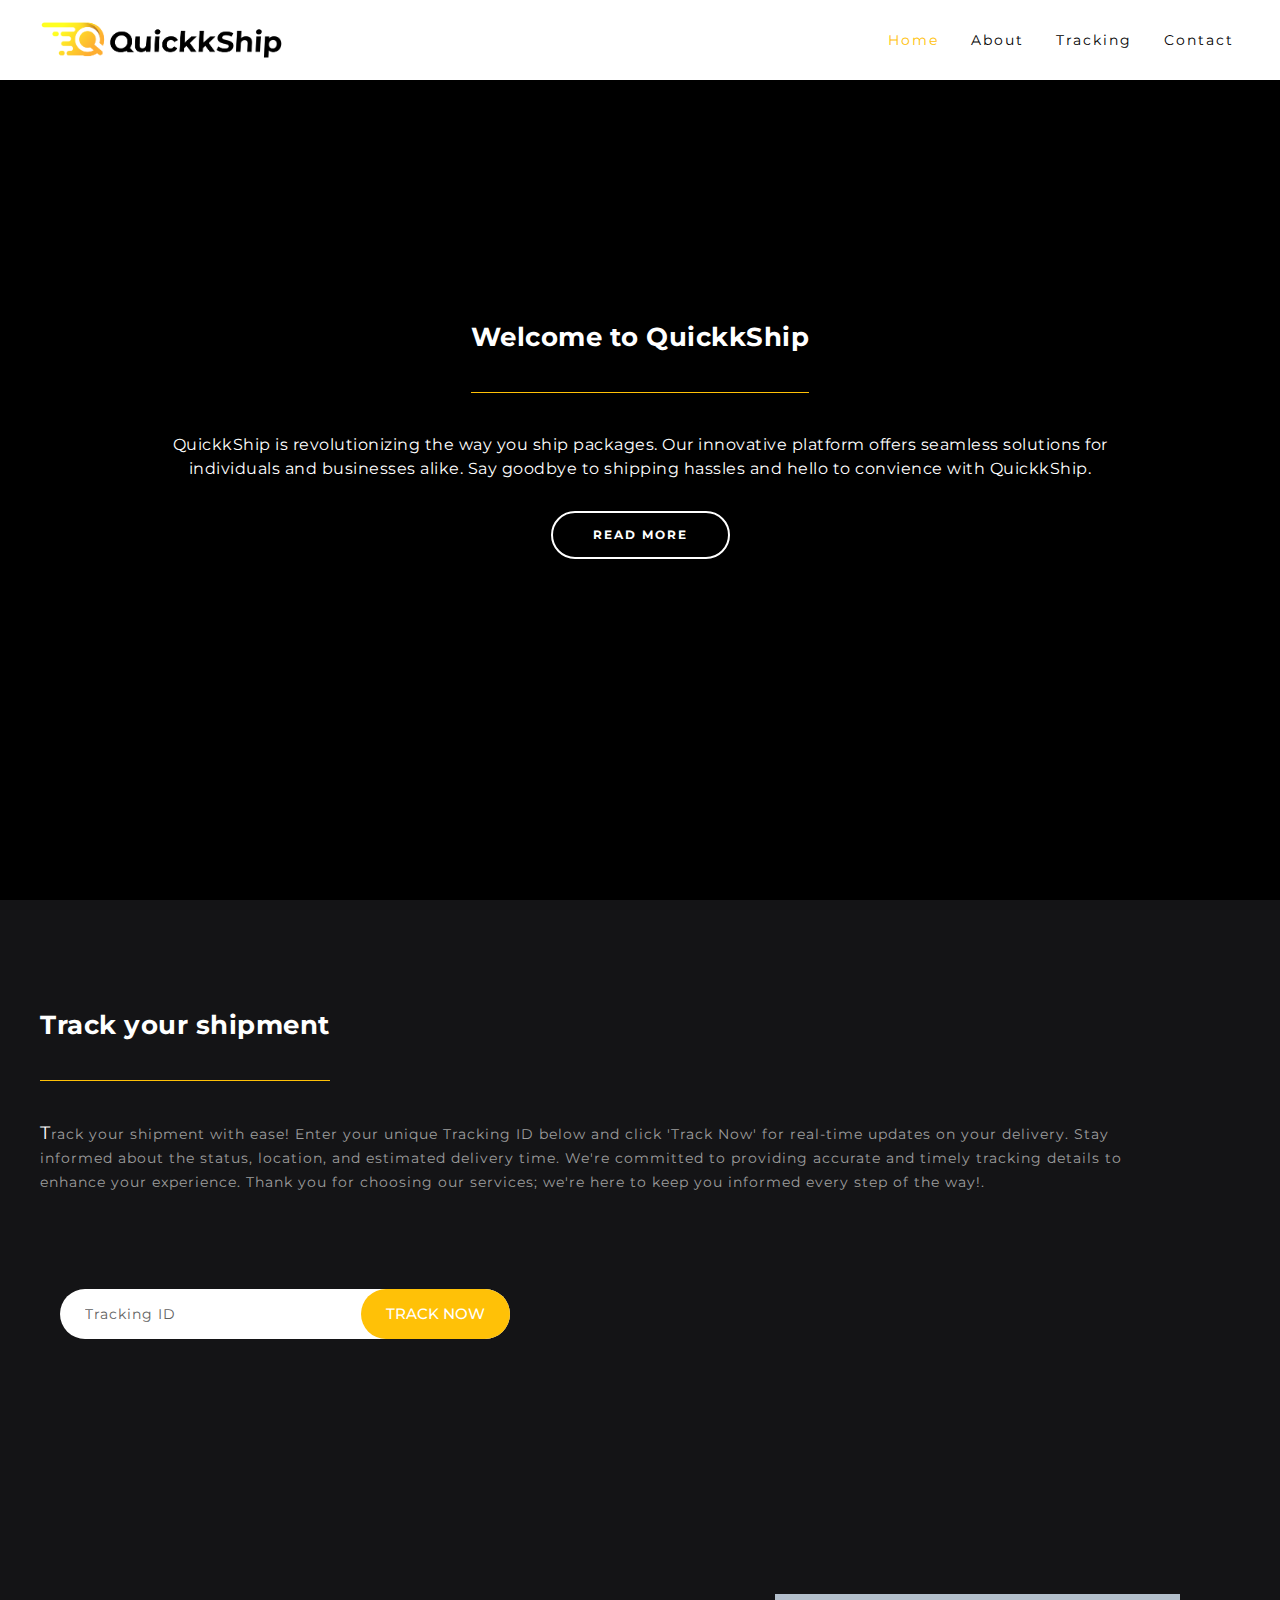
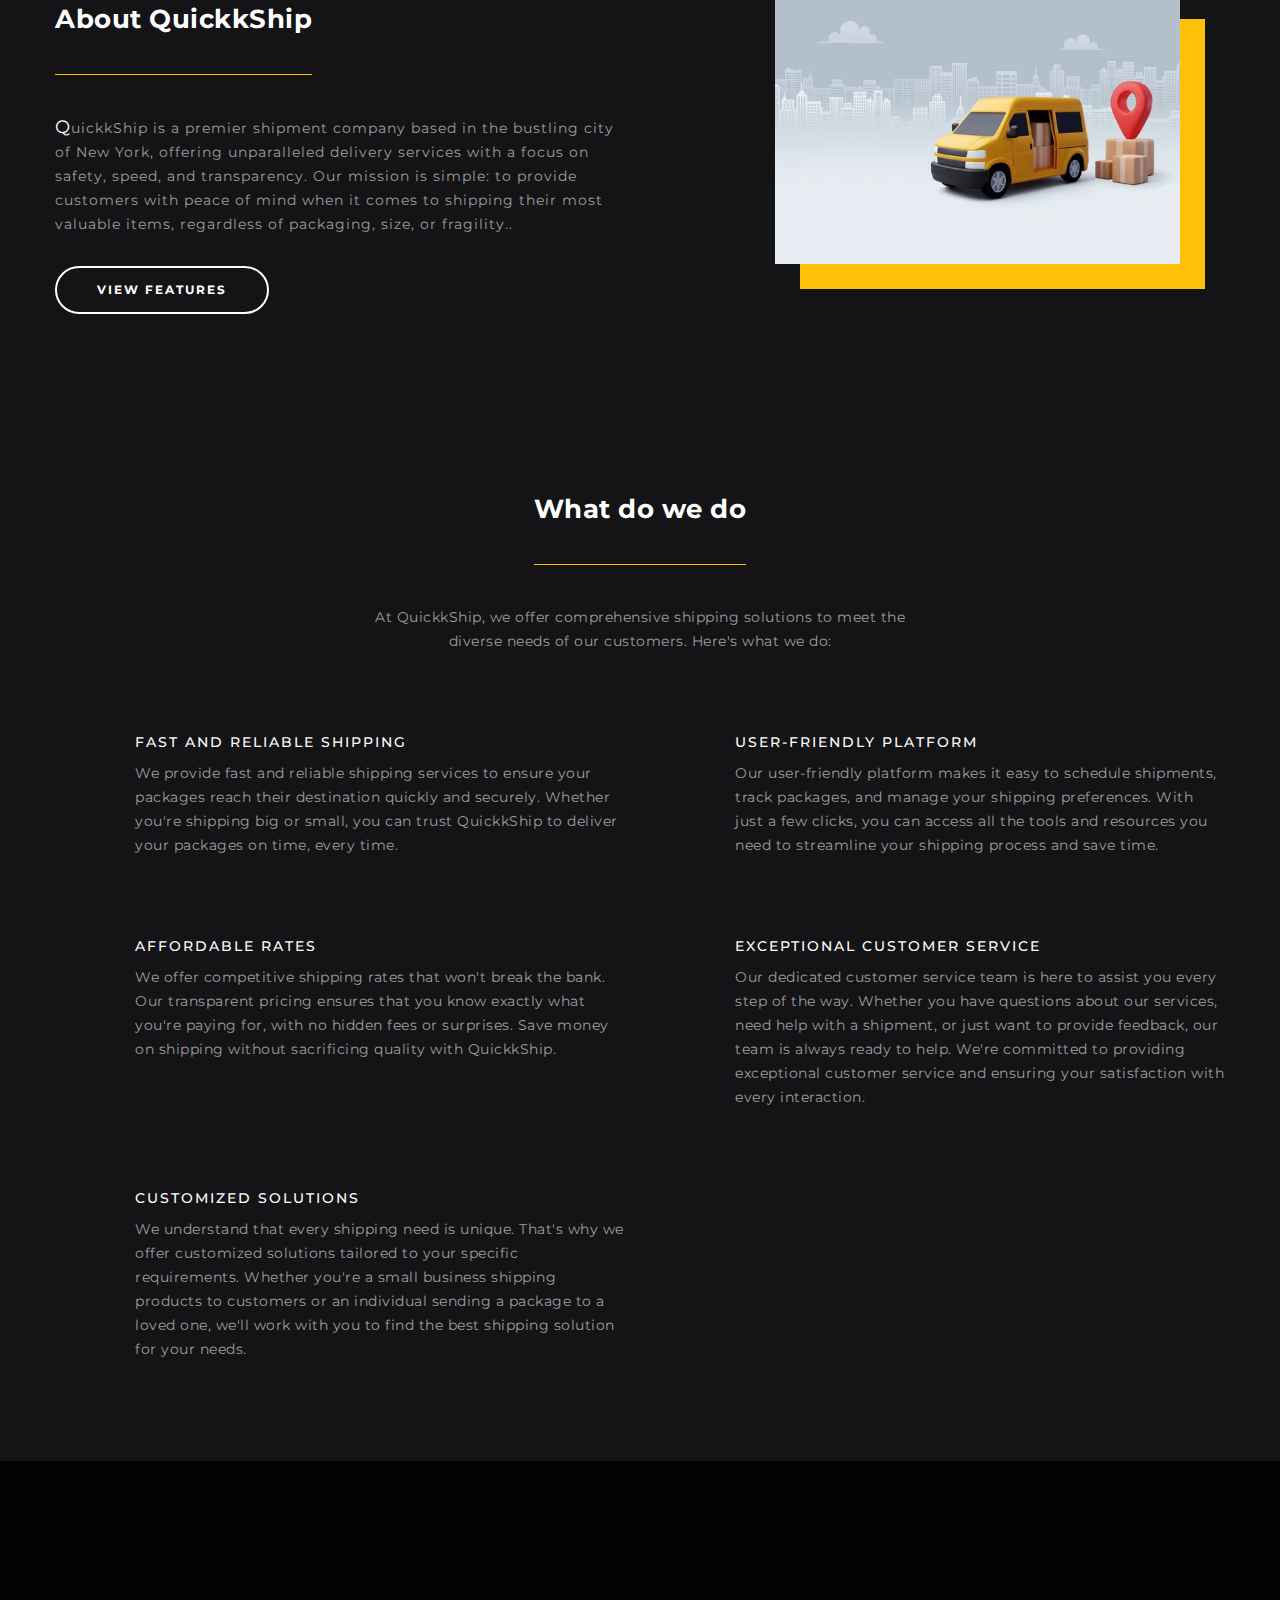
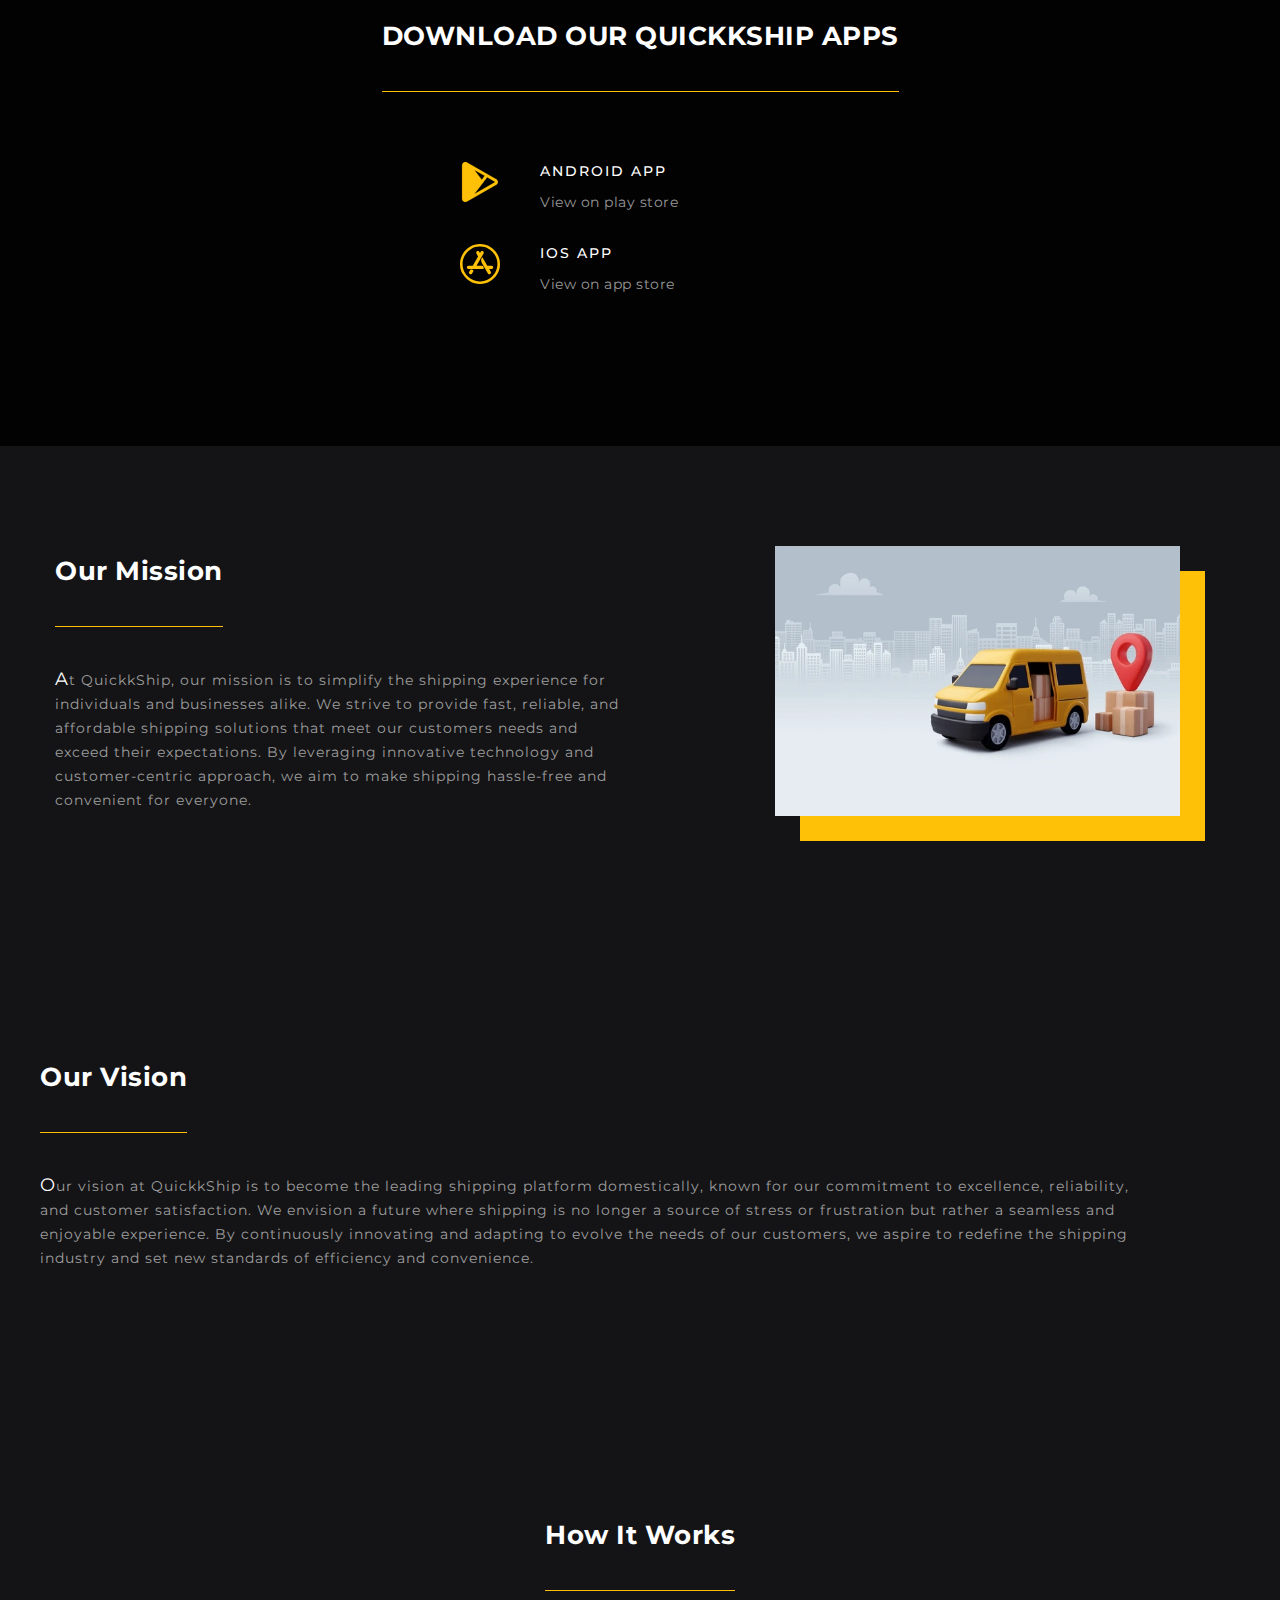
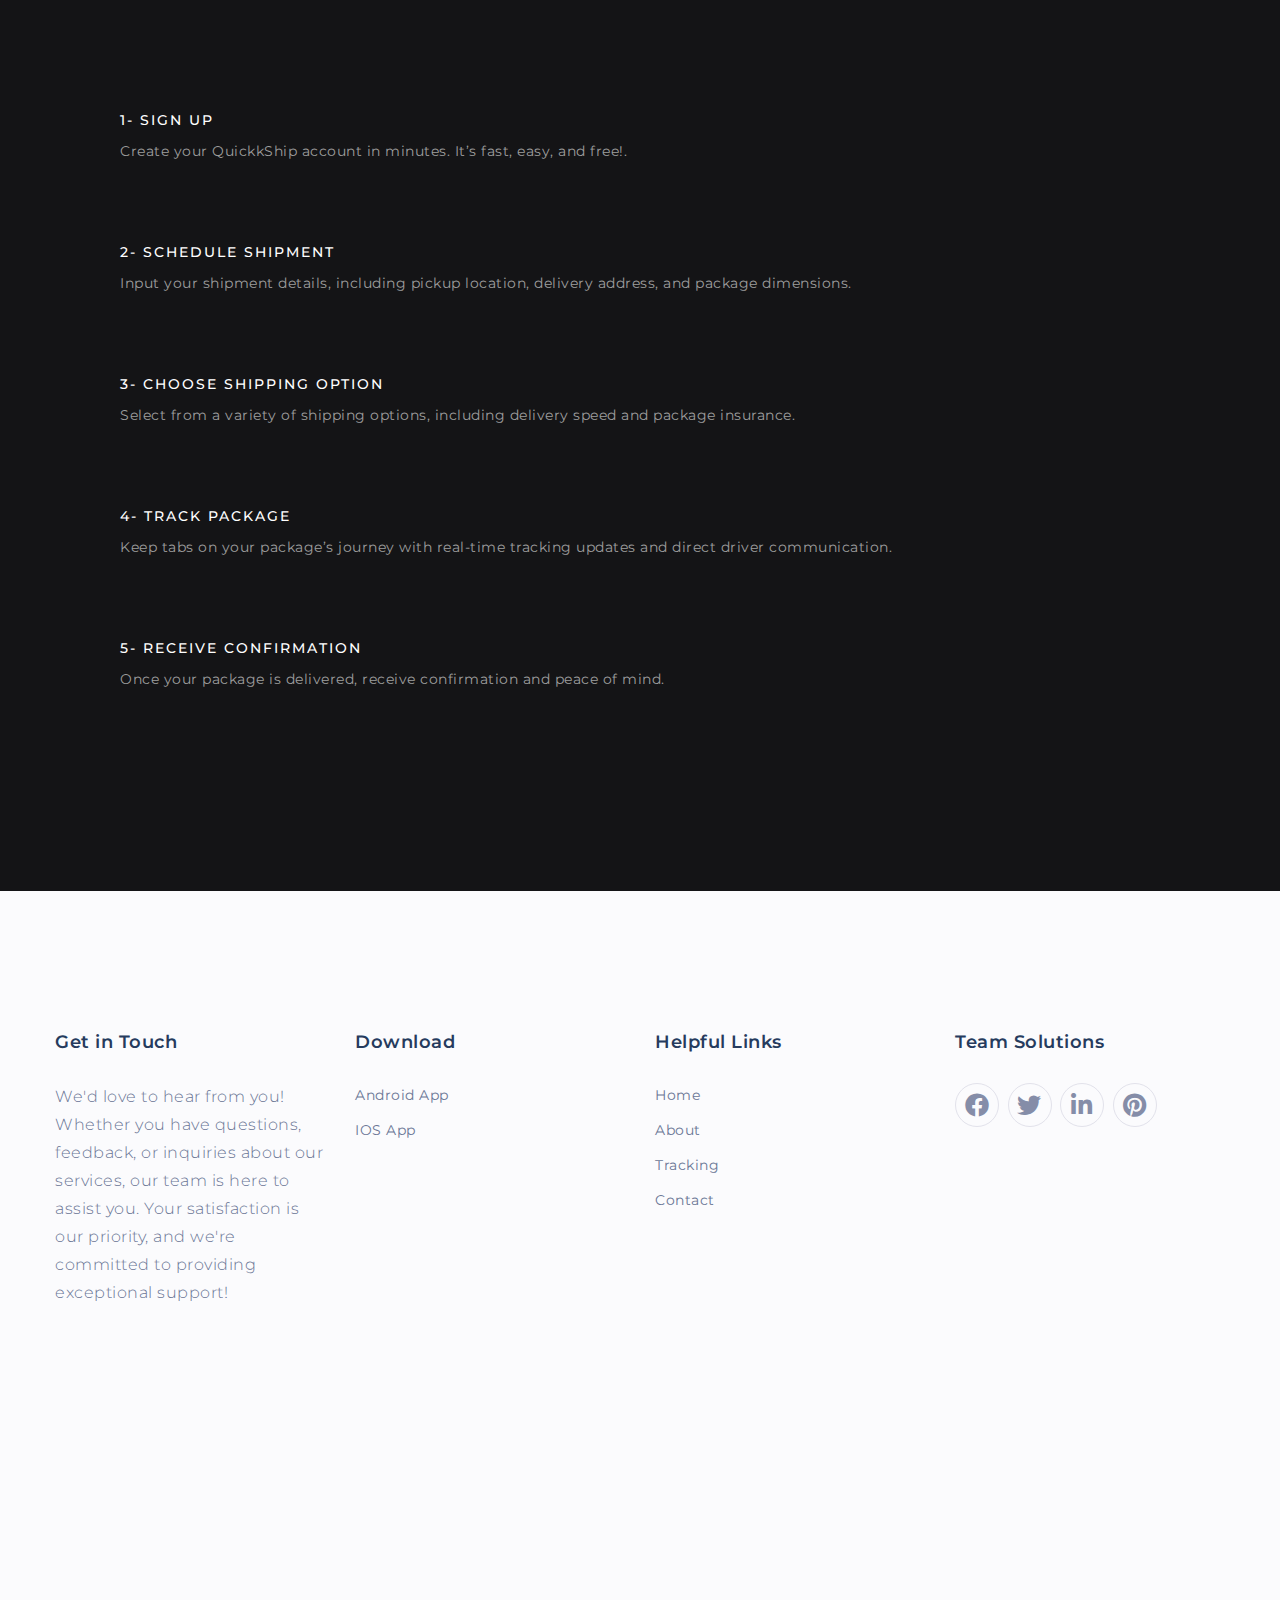
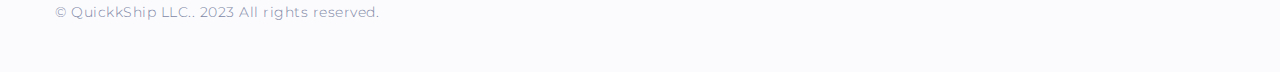
==== commit 9f082109: "Update index.html" ====
--- a/index.html
+++ b/index.html
@@ -5,7 +5,7 @@
 <head>
 	<meta http-equiv="Content-Type" content="text/html; charset=UTF-8"/>
   <!-- =====  BASIC PAGE NEEDS  ===== -->
-  <title>Huzaifa Shakeel</title>
+  <title>QuickkShip</title>
 	<link rel="canonical" href="https://html.lionode.com" />
   <!-- =====  SEO MATE  ===== -->
   <meta http-equiv="X-UA-Compatible" content="IE=edge" />
@@ -45,7 +45,7 @@
       <div class="header navbar">
         <div class="container-fluid">
           <!-- Brand and toggle get grouped for better mobile display -->
-          <div class="navbar-header pull-left"> <a class="navbar-brand" href="jobado/layout/index.html">  <img src="jobado/layout/images/png-03.png" alt="QuickkShip Logo" style="height: 60px"></a> </div>
+          <div class="navbar-header pull-left"> <a class="navbar-brand" href="index.html">  <img src="jobado/layout/images/png-03.png" alt="QuickkShip Logo" style="height: 60px"></a> </div>
           <!-- Collection of nav links, forms, and other content for toggling -->
           <div id="navbarCollapse" class="navbar-collapse navbar-right">
             <nav id="menu" class="collapse">
@@ -69,9 +69,9 @@
       <div class="banner-detail ">
         <div class="cd-intro">
           <div class="custom-box">
-            <h2 class="about-heading mb_40 wow fadeInUp" data-wow-delay="0.2s">Your heading here</h2>
+            <h2 class="about-heading mb_40 wow fadeInUp" data-wow-delay="0.2s">Welcome to QuickkShip</h2>
             <div class="text">
-              Lorem Ipsum is simply dummy text of the printing and typesetting industry. Lorem Ipsum has been the industry's standard dummy text Lorem Ipsum has been the industry's standard dummy text ever since the 1500s, when an unknown printer took a galley of type
+              QuickkShip is revolutionizing the way you ship packages. Our innovative platform offers seamless solutions for individuals and businesses alike. Say goodbye to shipping hassles and hello to convience with QuickkShip.
             </div>
               <a class="custom-btn custom-btns light mtb_30 wow fadeInUp" data-wow-delay="0.2s" href="#about" id="scrollToAbout"><span>Read more</span></a>
           </div>
@@ -93,6 +93,35 @@
       </div>
     </div>
     <!-- =====  BANNER END  ===== -->
+    <section id="about" style="background-color: #141416;" class="ptb_100">
+      <div class="about">
+        <div class="container">
+          <div class="about-inner ">
+            <div class="row">
+              <div class="col-md-16">
+                <div class="about-text">
+                  <div class="about-heading-wrap">
+                    <h2 class="about-heading mb_40 wow fadeInUp" data-wow-delay="0.2s">Track your shipment</h2>
+                  </div>
+                  <p>Track your shipment with ease! Enter your unique Tracking ID below and click 'Track Now' for real-time updates on your delivery. Stay informed about the status, location, and estimated delivery time. We're committed to providing accurate and timely tracking details to enhance your experience. Thank you for choosing our services; we're here to keep you informed every step of the way!.</p>
+                </div>
+              </div>
+              <div class="main-banner">
+                  <div class="caption header-text">
+                    <div class="search-input" style="padding-left: 20px; padding-right: 20px;">
+                      <form id="searchForm" action="#">
+                        <input type="text" placeholder="Tracking ID" id="searchText" name="searchKeyword" />
+                        <button type="submit" style="background-color: #ffc107;">Track Now</button>
+                    </form>
+                    </div>
+                  </div>
+                   
+              </div>
+            </div>
+          </div>
+        </div>
+      </div>
+    </section>
     
     <!-- =====  ABOUT START  ===== -->
     <section id="about" class="ptb_100">
@@ -103,10 +132,10 @@
               <div class="col-md-7">
                 <div class="about-text">
                   <div class="about-heading-wrap">
-                    <h2 class="about-heading mb_40 wow fadeInUp" data-wow-delay="0.2s">Lorem ipsum dolor sit</h2>
-                  </div>
-                  <p class="wow fadeInUp" data-wow-delay="0.3s">Lorem ipsum dolor sit amet, consectetur adipiscing elit, sed do eiusmod tempor incididunt ut labore et dolore magna aliqua. Ut enim ad minim veniam, quis nostrud exercitation ullamco laboris nisi ut aliquip ex ea commodo consequat. Duis aute irure dolor in reprehenderit in voluptate velit esse cillum dolore eu fugiat nulla pariatur. Excepteur sint occaecat cupidatat non proident, sunt in culpa qui officia deserunt mollit anim id est laborum.Lorem ipsum dolor sit amet, consectetur adipiscing elit, sed do.</p>
-                  <a class="custom-btn custom-btns light mtb_30 wow fadeInUp" data-wow-delay="0.4s" type="button"  href="#portfolio" id="scrollToPortfolio"><span>View Portfolio</span></a>
+                    <h2 class="about-heading mb_40 wow fadeInUp" data-wow-delay="0.2s">About QuickkShip</h2>
+                  </div>
+                  <p class="wow fadeInUp" data-wow-delay="0.3s">QuickkShip is a premier shipment company based in the bustling city of New York, offering unparalleled delivery services with a focus on safety, speed, and transparency. Our mission is simple: to provide customers with peace of mind when it comes to shipping their most valuable items, regardless of packaging, size, or fragility..</p>
+                  <a class="custom-btn custom-btns light mtb_30 wow fadeInUp" data-wow-delay="0.4s" type="button"  href="about.html" ><span>View features</span></a>
                   <script>
                     document.getElementById("scrollToPortfolio").addEventListener("click", function (event) {
                         event.preventDefault(); // Prevent the default behavior of jumping to the section
@@ -132,8 +161,8 @@
       <div class="row">
         <div class="col-md-6 col-md-offset-3 text-center">
           <div class="heading-part">
-            <h2 class="main_title mb_20 wow fadeInUp" data-wow-delay="0.2s">what we do.</h2>
-            <p class=" wow fadeInUp" data-wow-delay="0.3s">Lorem ipsum dolor sit amet, consectetur adipiscing elit, sed do eiusmod tempor incididunt ut labore et dolore magna aliqua. Ut enim ad minim veniam, quis nostrud exercitation.</p>
+            <h2 class="about-heading mb_40 wow fadeInUp" data-wow-delay="0.2s">What do we do</h2>
+            <p class=" wow fadeInUp" data-wow-delay="0.3s">At QuickkShip, we offer comprehensive shipping solutions to meet the diverse needs of our customers. Here's what we do:</p>
           </div>
         </div>
       </div>
@@ -141,29 +170,37 @@
         <div class="col-sm-6 mt_80">
           <div class="feature-i-left wow fadeInUp" data-wow-delay="0.3s">
             <div class="icon-right"><i class="icon ion-easel"></i></div>
-            <h4 class="mb_10 title">Lorem ipsum dolor sit amet, consectetur adipiscing</h4>
-            <p>Lorem ipsum dolor sit amet, consectetur adipiscing elit, sed do eiusmod tempor incididunt ut labore et dolore magna aliqua. Ut enim ad minim veniam, quis nostrud exercitation ullamco laboris nisi ut aliquip ex.</p>
+            <h4 class="mb_10 title">Fast and Reliable Shipping</h4>
+            <p>We provide fast and reliable shipping services to ensure your packages reach their destination quickly and securely. Whether you're shipping big or small, you can trust QuickkShip to deliver your packages on time, every time.</p>
           </div>
         </div>
         <div class="col-sm-6 mt_80">
           <div class="feature-i-left wow fadeInUp" data-wow-delay="0.3s">
             <div class="icon-right"><i class="icon ion-easel"></i></div>
-            <h4 class="mb_10 title">Lorem ipsum dolor sit amet, consectetur adipiscing</h4>
-            <p>Lorem ipsum dolor sit amet, consectetur adipiscing elit, sed do eiusmod tempor incididunt ut labore et dolore magna aliqua. Ut enim ad minim veniam, quis nostrud exercitation ullamco laboris nisi ut aliquip ex.</p>
+            <h4 class="mb_10 title">User-Friendly Platform</h4>
+            <p>Our user-friendly platform makes it easy to schedule shipments, track packages, and manage your shipping preferences. With just a few clicks, you can access all the tools and resources you need to streamline your shipping process and save time.</p>
           </div>
         </div>
         <div class="col-sm-6 mt_80">
           <div class="feature-i-left wow fadeInUp" data-wow-delay="0.4s">
             <div class="icon-right"><i class="icon ion-easel"></i></div>
-            <h4 class="mb_10 title">Lorem ipsum dolor sit amet, consectetur adipiscing</h4>
-            <p>Lorem ipsum dolor sit amet, consectetur adipiscing elit, sed do eiusmod tempor incididunt ut labore et dolore magna aliqua. Ut enim ad minim veniam, quis nostrud exercitation ullamco laboris nisi ut aliquip ex.</p>
+            <h4 class="mb_10 title">Affordable Rates</h4>
+            <p>We offer competitive shipping rates that won't break the bank. Our transparent pricing ensures that you know exactly what you're paying for, with no hidden fees or surprises. Save money on shipping without sacrificing quality with QuickkShip.</p>
           </div>
         </div>
         <div class="col-sm-6 mt_80">
           <div class="feature-i-left wow fadeInUp" data-wow-delay="0.5s">
             <div class="icon-right"><i class="icon ion-easel"></i></div>
-            <h4 class="mb_10 title">Lorem ipsum dolor sit amet, consectetur adipiscing</h4>
-            <p>Lorem ipsum dolor sit amet, consectetur adipiscing elit, sed do eiusmod tempor incididunt ut labore et dolore magna aliqua. Ut enim ad minim veniam, quis nostrud exercitation ullamco laboris nisi ut aliquip ex.</p>
+            <h4 class="mb_10 title"> Exceptional Customer Service</h4>
+            <p>Our dedicated customer service team is here to assist you every step of the way. Whether you have questions about our services, need help with a shipment, or just want to provide feedback, our team is always ready to help. We're committed to providing exceptional customer service and ensuring your satisfaction with every interaction.</p>
+          </div>
+        </div>
+
+        <div class="col-sm-6 mt_80">
+          <div class="feature-i-left wow fadeInUp" data-wow-delay="0.4s">
+            <div class="icon-right"><i class="icon ion-easel"></i></div>
+            <h4 class="mb_10 title">Customized Solutions</h4>
+            <p>We understand that every shipping need is unique. That's why we offer customized solutions tailored to your specific requirements. Whether you're a small business shipping products to customers or an individual sending a package to a loved one, we'll work with you to find the best shipping solution for your needs.</p>
           </div>
         </div>
        
@@ -177,8 +214,27 @@
     <section class="text-center parallax ptb_100" data-source-url="jobado/layout/images/d.jpg">
       <div class="container">
           <div class="col-md-12 col-md-offset-0 col-sm-12 ptb_50">
-            <h2 class="about-heading mb_40 wow fadeInUp" data-wow-delay="0.2s">QUICKKSHIP</h2>
-            <h4 class="mb_10 title">Lorem ipsum dolor sit amet, consectetur adipiscing</h4>
+            <h2 class="about-heading mb_40 wow fadeInUp" data-wow-delay="0.2s">DOWNLOAD OUR QUICKKSHIP APPS</h2>
+            <div class="row text-left">
+              <div class="col-md-4 col-md-offset-4 mt_30 wow fadeInUp" data-wow-delay="0.2s">
+                    <div class="feature-i-left">
+                        <div class="icon-right"><svg fill="#ffc107" height="40px" width="40px" version="1.1" id="Capa_1" xmlns="http://www.w3.org/2000/svg" xmlns:xlink="http://www.w3.org/1999/xlink" viewBox="0 0 210 210" xml:space="preserve" stroke="#ffc107"><g id="SVGRepo_bgCarrier" stroke-width="0"></g><g id="SVGRepo_tracerCarrier" stroke-linecap="round" stroke-linejoin="round"></g><g id="SVGRepo_iconCarrier"> <path d="M190.32,90.03L36.784,2.266C34.137,0.754,31.19,0,28.243,0c-0.06,0-0.119,0.008-0.178,0.008 c-0.396,0.004-0.791,0.024-1.185,0.055c-0.178,0.014-0.355,0.033-0.533,0.053c-0.308,0.034-0.615,0.077-0.921,0.128 c-0.111,0.019-0.223,0.025-0.334,0.046l0.006,0.008c-1.913,0.353-3.78,1.027-5.515,2.034c-5.314,3.083-8.585,8.762-8.585,14.905 v175.527c0,6.143,3.271,11.822,8.585,14.905c1.734,1.007,3.601,1.682,5.514,2.035l-0.005,0.007c0.1,0.019,0.201,0.025,0.3,0.041 c0.329,0.056,0.659,0.102,0.99,0.137c0.166,0.018,0.331,0.036,0.497,0.049c0.389,0.031,0.777,0.049,1.167,0.054 c0.066,0.001,0.131,0.009,0.197,0.009c2.947,0,5.894-0.754,8.541-2.266L190.32,119.97c5.368-3.069,8.681-8.777,8.681-14.962 c0,0,0-0.003,0-0.004c0,0,0-0.003,0-0.004c0,0,0-0.003,0-0.004c0,0,0-0.003,0-0.004C199.001,98.808,195.688,93.1,190.32,90.03z M129.602,72.601l-15.266,20.027L75.496,41.672L129.602,72.601z M182.876,106.947l-107.38,61.381l67.234-88.206l40.145,22.947 c0.695,0.397,1.127,1.141,1.127,1.938C184.001,105.807,183.569,106.551,182.876,106.947z"></path> </g></svg></div>
+                        <h4 class="mb_10 title">Android App</h4>
+                        <div class="email"><a href="mailto:contactus@quickkship.com?subject=A vistor from Portfolio website&body=Hi Can you give me more info about,%0D%0A%0D%0A" target="_top">View on play store</a></div>
+                    </div>
+                </div>
+            </div>
+    
+            <div class="row text-left">
+              <div class="col-md-4 col-md-offset-4 mt_30 wow fadeInUp" data-wow-delay="0.2s">
+                    <div class="feature-i-left">
+                        <div class="icon-right"><svg fill="#ffc107" width="40px" height="40px" viewBox="0 0 24 24" xmlns="http://www.w3.org/2000/svg"><g id="SVGRepo_bgCarrier" stroke-width="0"></g><g id="SVGRepo_tracerCarrier" stroke-linecap="round" stroke-linejoin="round"></g><g id="SVGRepo_iconCarrier"><path d="m12.434 4.693c.132-.225.345-.391.598-.458l.007-.002c.082-.028.176-.044.275-.044.177 0 .341.053.479.143l-.003-.002c.219.139.382.349.458.597l.002.008c.025.078.039.169.039.262 0 .192-.06.369-.162.515l.002-.003-4.21 7.307h3.048.029c.467 0 .87.274 1.057.671l.003.007c.118.192.187.425.187.674 0 .232-.061.45-.167.639l.003-.007h-8.947c-.008 0-.017 0-.027 0-.273 0-.52-.111-.699-.291-.179-.175-.29-.418-.29-.688 0-.005 0-.01 0-.014v.001c0-.004 0-.009 0-.014 0-.27.111-.513.29-.688.178-.18.426-.291.699-.291h.028-.001 2.516l3.193-5.564-.971-1.739c-.1-.143-.16-.321-.16-.512 0-.094.014-.184.041-.269l-.002.006c.078-.256.241-.466.456-.602l.004-.003c.134-.089.299-.141.476-.141.098 0 .193.016.281.046l-.006-.002c.26.069.473.235.602.455l.003.005.435.774zm-5.177 12.967c-.151.216-.368.378-.62.458l-.008.002c-.081.027-.175.043-.272.043-.177 0-.342-.052-.481-.142l.003.002c-.227-.13-.394-.344-.459-.598l-.001-.007c-.02-.078-.032-.168-.032-.261 0-.188.048-.365.131-.519l-.003.006.726-1.21c.169-.061.365-.097.569-.097.556 0 1.05.264 1.363.674l.003.004zm11.661-4.644h.027c.273 0 .52.111.699.291.179.175.29.418.29.688v.014-.001.014c0 .27-.111.513-.29.688-.178.18-.426.291-.699.291-.009 0-.019 0-.028 0h.001-1.403l.968 1.645c.075.137.119.3.119.474 0 .107-.017.211-.048.308l.002-.007c-.078.256-.241.466-.456.602l-.004.003c-.134.088-.299.141-.475.141-.098 0-.192-.016-.28-.046l.006.002c-.26-.069-.473-.235-.602-.455l-.003-.005-3.629-6.338c-.273-.429-.435-.952-.435-1.512 0-.184.017-.363.051-.538l-.003.018c.091-.523.352-.974.723-1.304l.002-.002 2.903 5.032zm-6.919-13.015h.077c2.185 0 4.229.602 5.976 1.65l-.053-.029c1.824 1.075 3.304 2.555 4.348 4.322l.031.056c1.018 1.694 1.621 3.738 1.621 5.923v.081-.004.077c0 2.185-.602 4.229-1.65 5.976l.029-.053c-1.075 1.824-2.555 3.304-4.322 4.348l-.056.031c-1.694 1.018-3.738 1.621-5.923 1.621-.027 0-.054 0-.081 0h.004c-.023 0-.05 0-.077 0-2.185 0-4.229-.602-5.976-1.65l.053.029c-1.824-1.075-3.304-2.555-4.348-4.323l-.031-.056c-1.018-1.694-1.621-3.738-1.621-5.923 0-.027 0-.054 0-.081v.004c0-.023 0-.05 0-.077 0-2.185.602-4.229 1.65-5.976l-.029.053c1.075-1.824 2.555-3.304 4.322-4.348l.056-.031c1.694-1.018 3.738-1.621 5.923-1.621h.081-.004zm10.452 11.999c0-.027 0-.058 0-.09 0-1.901-.52-3.681-1.426-5.205l.026.047c-.934-1.588-2.227-2.873-3.772-3.771l-.05-.027c-1.485-.881-3.273-1.402-5.183-1.402-.025 0-.05 0-.075 0h.004c-.022 0-.048 0-.075 0-1.899 0-3.677.521-5.197 1.429l.046-.026c-1.588.934-2.873 2.226-3.771 3.771l-.027.05c-.882 1.485-1.403 3.275-1.403 5.186v.065-.003.075c0 1.899.521 3.677 1.429 5.197l-.026-.046c.934 1.588 2.227 2.873 3.772 3.771l.05.027c1.485.882 3.275 1.403 5.186 1.403h.067-.003.075c1.899 0 3.677-.521 5.197-1.429l-.046.026c1.59-.934 2.876-2.227 3.775-3.773l.027-.05c.882-1.481 1.403-3.267 1.403-5.174 0-.018 0-.037 0-.055v.003z"></path></g></svg></div>
+                        <h4 class="mb_10 title">IOS App</h4>
+                        <div class="email"><a href="https://apps.apple.com/us/app/quickkship-admin/id6475731450" target="_top">View on app store</a></div>
+                    </div>
+                </div>
+            </div>
+    
           </div>
         </div>
       </div>
@@ -193,9 +249,9 @@
               <div class="col-md-7">
                 <div class="about-text">
                   <div class="about-heading-wrap">
-                    <h2 class="about-heading mb_40 wow fadeInUp" data-wow-delay="0.2s">Mission and Vision</h2>
-                  </div>
-                  <p class="wow fadeInUp" data-wow-delay="0.3s">Lorem ipsum dolor sit amet, consectetur adipiscing elit, sed do eiusmod tempor incididunt ut labore et dolore magna aliqua. Ut enim ad minim veniam, quis nostrud exercitation ullamco laboris nisi ut aliquip ex ea commodo consequat. Duis aute irure dolor in reprehenderit in voluptate velit esse cillum dolore eu fugiat nulla pariatur. Excepteur sint occaecat cupidatat non proident, sunt in culpa qui officia deserunt mollit anim id est laborum.Lorem ipsum dolor sit amet, consectetur adipiscing elit, sed do.ipsum dolor sit amet, consectetur adipiscing elit, sed do.</p>
+                    <h2 class="about-heading mb_40 wow fadeInUp" data-wow-delay="0.2s">Our Mission</h2>
+                  </div>
+                  <p class="wow fadeInUp" data-wow-delay="0.3s">At QuickkShip, our mission is to simplify the shipping experience for individuals and businesses alike. We strive to provide fast, reliable, and affordable shipping solutions that meet our customers needs and exceed their expectations. By leveraging innovative technology and customer-centric approach, we aim to make shipping hassle-free and convenient for everyone.</p>
                  
                 </div>
               </div>
@@ -207,39 +263,87 @@
         </div>
       </div>
     </section>
-
 
     <section id="about" style="background-color: #141416;" class="ptb_100">
       <div class="about">
         <div class="container">
           <div class="about-inner ">
             <div class="row">
-              <div class="col-md-16">
+              <div class="col-md-14">
                 <div class="about-text">
                   <div class="about-heading-wrap">
-                    <h2 class="about-heading mb_40 wow fadeInUp" data-wow-delay="0.2s">Track your shipment</h2>
-                  </div>
-                  <p>Lorem ipsum dolor sit amet, consectetur adipiscing elit, sed do eiusmod tempor incididunt ut labore et dolore magna aliqua.Lorem ipsum dolor sit amet, consectetur adipiscing elit, sed do eiusmod tempor incididunt ut labore et dolore magna aliqua..</p>
-                </div>
-              </div>
-              <div class="main-banner">
-                  <div class="caption header-text">
-                    <div class="search-input" style="padding-left: 20px; padding-right: 20px;">
-                      <form id="search" action="#">
-                        <a href="tracking.html">
-                        <input type="text" placeholder="Tracking ID" id='searchText' name="searchKeyword" onkeypress="handle" />
-                        </a>
-                        <button type="submit" style="background-color: #ffc107;" id="searchhipment">Search Now</button>
-                      </form>
-                    </div>
-                  </div>
-                   
-              </div>
-            </div>
-          </div>
-        </div>
-      </div>
-    </section>
+                    <h2 class="about-heading mb_40 wow fadeInUp" data-wow-delay="0.2s">Our Vision</h2>
+                  </div>
+                  <p class="wow fadeInUp" data-wow-delay="0.3s">Our vision at QuickkShip is to become the leading shipping platform domestically, known for our commitment to excellence, reliability, and customer satisfaction. We envision a future where shipping is no longer a source of stress or frustration but rather a seamless and enjoyable experience. By continuously innovating and adapting to evolve the needs of our customers, we aspire to redefine the shipping industry and set new standards of efficiency and convenience.</p>
+                 
+                </div>
+              </div>
+              
+            </div>
+          </div>
+        </div>
+      </div>
+    </section>
+    
+
+      <!-- =====  FEATURES STRAT  ===== -->
+      <section id="about" style="background-color: #141416;" class="ptb_100">
+      <div class="container pb_100" >
+        <div class="row">
+          <div class="col-md-6 col-md-offset-3 text-center">
+            <div class="heading-part">
+              <h2 class="about-heading mb_40 wow fadeInUp" data-wow-delay="0.2s">How It Works</h2>
+            </div>
+          </div>
+        </div>
+        <div class="row text-left">
+          <div class="col-sm-16 mt_80">
+            <div class="feature-i-left wow fadeInUp" data-wow-delay="0.3s">
+              <div class="icon-right"><i class="icon ion-easel"></i></div>
+              <h4 class="mb_10 title">1- Sign Up</h4>
+              <p> Create your QuickkShip account in minutes. It’s fast, easy, and free!.</p>
+            </div>
+          </div>
+          <div class="col-sm-16 mt_80">
+            <div class="feature-i-left wow fadeInUp" data-wow-delay="0.3s">
+              <div class="icon-right"><i class="icon ion-easel"></i></div>
+              <h4 class="mb_10 title">2- Schedule shipment</h4>
+              <p>Input your shipment details, including pickup location, delivery address, and package dimensions.</p>
+            </div>
+          </div>
+          <div class="col-sm-16 mt_80">
+            <div class="feature-i-left wow fadeInUp" data-wow-delay="0.4s">
+              <div class="icon-right"><i class="icon ion-easel"></i></div>
+              <h4 class="mb_10 title">3- Choose Shipping Option</h4>
+              <p>Select from a variety of shipping options, including delivery speed and package insurance.</p>
+            </div>
+          </div>
+          <div class="col-sm-16 mt_80">
+            <div class="feature-i-left wow fadeInUp" data-wow-delay="0.5s">
+              <div class="icon-right"><i class="icon ion-easel"></i></div>
+              <h4 class="mb_10 title">4- Track Package</h4>
+              <p>Keep tabs on your package’s journey with real-time tracking updates and direct driver communication.</p>
+            </div>
+          </div>
+
+          <div class="col-sm-16 mt_80">
+            <div class="feature-i-left wow fadeInUp" data-wow-delay="0.5s">
+              <div class="icon-right"><i class="icon ion-easel"></i></div>
+              <h4 class="mb_10 title">5- Receive Confirmation</h4>
+              <p>Once your package is delivered, receive confirmation and peace of mind.</p>
+            </div>
+          </div>
+         
+         
+         
+        </div>
+      </div>
+    </section>
+
+    
+
+
+
 
 
    
@@ -251,7 +355,7 @@
                   <div class="col-lg-3 col-md-6">
                       <div class="f_widget company_widget wow fadeInLeft" data-wow-delay="0.2s" style="visibility: visible; animation-delay: 0.2s; animation-name: fadeInLeft;">
                           <h3 class="f-title f_600 t_color f_size_18" style="padding-top: 20px;">Get in Touch</h3>
-                          <p>Lorem ipsum dolor sit amet, consectetur adipiscing elit, sed do eiusmod tempor incididunt ut labore et dolore magna aliqua.!</p>
+                          <p>We'd love to hear from you! Whether you have questions, feedback, or inquiries about our services, our team is here to assist you. Your satisfaction is our priority, and we're committed to providing exceptional support!</p>
                          
                       </div>
                   </div>
@@ -260,7 +364,7 @@
                           <h3 class="f-title f_600 t_color f_size_18" style="padding-top: 20px;">Download</h3>
                           <ul class="list-unstyled f_list">
                               <li><a href="#">Android App</a></li>
-                              <li><a href="#">ios App</a></li>
+                              <li><a href="https://apps.apple.com/us/app/quickkship-admin/id6475731450">IOS App</a></li>
                           </ul>
                       </div>
                   </div>
@@ -268,12 +372,10 @@
                       <div class="f_widget about-widget pl_70 wow fadeInLeft" data-wow-delay="0.6s" style="visibility: visible; animation-delay: 0.6s; animation-name: fadeInLeft;">
                           <h3 class="f-title f_600 t_color f_size_18" style="padding-top: 20px;">Helpful Links</h3>
                           <ul class="list-unstyled f_list">
-                              <li><a href="#">Home</a></li>
-                              <li><a href="#">About</a></li>
-                              <li><a href="#">Tracking</a></li>
-                              <li><a href="#">Contact</a></li>
-                              <li><a href="#">Support Policy</a></li>
-                              <li><a href="#">Privacy</a></li>
+                              <li><a href="index.html">Home</a></li>
+                              <li><a href="about.html">About</a></li>
+                              <li><a href="tracking.html">Tracking</a></li>
+                              <li><a href="contact.html">Contact</a></li>
                           </ul>
                       </div>
                   </div>
@@ -299,13 +401,24 @@
           <div class="container">
               <div class="row align-items-center">
                   <div class="col-lg-6 col-sm-7">
-                      <p class="mb-0 f_400">© Gold Remodels Inc.. 2019 All rights reserved.</p>
+                      <p class="mb-0 f_400">© QuickkShip LLC.. 2023 All rights reserved.</p>
                   </div>
               </div>
           </div>
       </div>
     </footer>
-    
+
+
+    <script type="module">
+      document.getElementById("searchForm").addEventListener("submit", function (e) {
+          e.preventDefault(); // Prevents the default form submission
+  
+          const searchText = document.getElementById('searchText').value;
+          const trackingPageURL = `tracking.html?trackingId=${encodeURIComponent(searchText)}`;
+  
+          window.location.href = trackingPageURL;
+      });
+  </script>
     <!-- =====  FOOTER END  ===== -->
   <!-- =====  WRAPPER END  ===== -->
   <!-- =====  SCRIPT START  ===== -->
@@ -330,4 +443,5 @@
   <script src="assets/vendor/swiper/swiper-bundle.min.js"></script>
   <!-- =====  SCRIPT END  ===== -->
   <script src="assets/js/main.js"></script>
-</html>+</body>
+</html>
